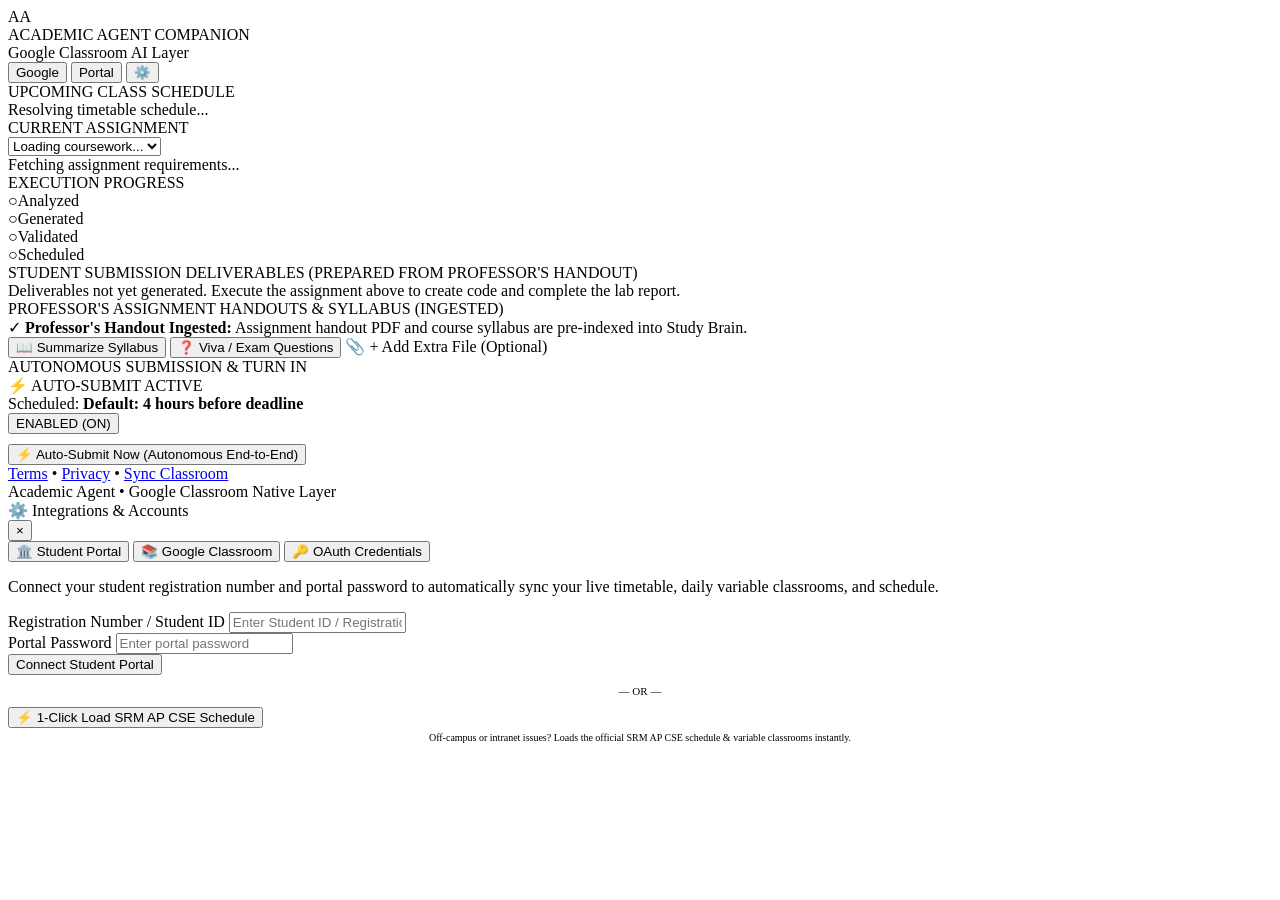
==== frontend/index.html @ ac638877 "feat: complete production remediation, auth hardening, fake token eradication, real validation oracl" ====
<!DOCTYPE html>
<html lang="en">

<head>
  <meta charset="UTF-8">
  <meta name="viewport" content="width=device-width, initial-scale=1.0, maximum-scale=1.0, user-scalable=no">
  <title>Academic Agent — Google Classroom Companion</title>
  <link rel="icon" type="image/svg+xml" href="/favicon.svg">
  <link rel="stylesheet" href="/css/styles.css">
</head>

<body>
  <div class="addon-container">

    <!-- ── Top Header & Connection Badges ───────────────────────────────────── -->
    <header class="addon-header">
      <div class="header-brand">
        <div class="brand-logo" aria-hidden="true">AA</div>
        <div class="brand-text">
          <div class="brand-title">
            <span>ACADEMIC AGENT</span>
            <span class="brand-badge">COMPANION</span>
          </div>
          <span class="brand-sub">Google Classroom AI Layer</span>
        </div>
      </div>

      <div class="header-status">
        <button class="status-chip disconnected" id="addon-google-chip" title="Google Classroom Connection Status"
          data-action="openSettingsTab" data-tab="google" onclick="AddonApp.openSettingsTab('google')">
          <span class="chip-dot"></span>
          <span class="chip-text">Google</span>
        </button>

        <button class="status-chip disconnected" id="addon-erp-chip" title="Student Portal / Timetable Status"
          data-action="openSettingsTab" data-tab="portal" onclick="AddonApp.openSettingsTab('portal')">
          <span class="chip-dot"></span>
          <span class="chip-text">Portal</span>
        </button>

        <button class="icon-btn" id="btn-settings" title="Settings & Integrations" data-action="openModal"
          data-modal="settings-modal" onclick="openModal('settings-modal')" aria-label="Settings">
          ⚙️
        </button>
      </div>
    </header>

    <!-- ── Connection Alerts & Quick Action Bar ──────────────────────────── -->
    <div id="connection-banner-container" style="display: none; margin: 8px 0; flex-direction: column; gap: 8px;">
      <div class="connection-alert-card" id="banner-google-needed" style="display: none;">
        <div class="cac-header">
          <span class="cac-icon">📚</span>
          <div class="cac-text">
            <span class="cac-title">Google Classroom Disconnected</span>
            <span class="cac-sub">Sign in with Google to sync assignments, or use 1-click quick connect.</span>
          </div>
        </div>
        <div class="cac-actions">
          <button class="btn btn-primary btn-sm" id="banner-btn-google-oauth" data-action="launchGoogleOAuth"
            onclick="AddonApp.launchGoogleOAuth()">🔗 Sign in with Google</button>
          <button class="btn btn-secondary btn-sm" id="banner-btn-google-quick" data-action="quickConnectGoogle"
            onclick="AddonApp.quickConnectGoogle()">⚡ Quick Connect</button>
          <button class="btn btn-secondary btn-sm" id="banner-btn-google-setup" data-action="openSettingsTab"
            data-tab="google" onclick="AddonApp.openSettingsTab('google')">Setup / Token</button>
        </div>
      </div>

      <div class="connection-alert-card" id="banner-portal-needed" style="display: none;">
        <div class="cac-header">
          <span class="cac-icon">🏛️</span>
          <div class="cac-text">
            <span class="cac-title">Student Portal Disconnected</span>
            <span class="cac-sub">Connect your registration number or load the SRM AP schedule.</span>
          </div>
        </div>
        <div class="cac-actions">
          <button class="btn btn-primary btn-sm" id="banner-btn-portal-setup" data-action="openSettingsTab"
            data-tab="portal" onclick="AddonApp.openSettingsTab('portal')">Connect Student ID</button>
          <button class="btn btn-secondary btn-sm" id="banner-btn-portal-quick" data-action="quickConnectERP"
            onclick="AddonApp.quickConnectERP()">⚡ 1-Click Schedule</button>
        </div>
      </div>
    </div>


    <!-- ── Section 1: Next Class Widget (Real Timetable & Room) ───────────── -->
    <section class="addon-section" id="section-next-class">
      <div class="section-label">UPCOMING CLASS SCHEDULE</div>
      <div id="next-class-content">
        <div class="loading-compact">
          <span class="spinner-dot"></span>
          <span>Resolving timetable schedule...</span>
        </div>
      </div>
    </section>

    <!-- ── Section 2: Current Assignment Context ──────────────────────────── -->
    <section class="addon-section" id="section-current-assignment">
      <div class="section-header-row">
        <div class="section-label">CURRENT ASSIGNMENT</div>
        <select class="form-select-compact" id="coursework-select" aria-label="Select Assignment">
          <option value="">Loading coursework...</option>
        </select>
      </div>

      <div id="assignment-details-box">
        <div class="loading-compact">
          <span class="spinner-dot"></span>
          <span>Fetching assignment requirements...</span>
        </div>
      </div>
    </section>

    <!-- ── Section 3: Progress State Machine Stepper ──────────────────────── -->
    <section class="addon-section" id="section-progress">
      <div class="section-label">EXECUTION PROGRESS</div>
      <div id="progress-tracker-box">
        <div class="progress-stepper">
          <div class="step-item"><span class="step-icon">○</span><span class="step-label">Analyzed</span></div>
          <div class="step-item"><span class="step-icon">○</span><span class="step-label">Generated</span></div>
          <div class="step-item"><span class="step-icon">○</span><span class="step-label">Validated</span></div>
          <div class="step-item"><span class="step-icon">○</span><span class="step-label">Scheduled</span></div>
        </div>
      </div>
    </section>

    <!-- ── Section 4: Student Deliverables & Real Compiler Validation ──── -->
    <section class="addon-section" id="section-deliverables">
      <div class="section-label">STUDENT SUBMISSION DELIVERABLES (PREPARED FROM PROFESSOR'S HANDOUT)</div>
      <div id="deliverables-box">
        <div class="empty-compact">
          <span>Deliverables not yet generated. Execute the assignment above to create code and complete the lab
            report.</span>
        </div>
      </div>
    </section>

    <!-- ── Section 5: Professor's Course Material & Handouts ──────────────── -->
    <section class="addon-section" id="section-material">
      <div class="section-label">PROFESSOR'S ASSIGNMENT HANDOUTS &amp; SYLLABUS (INGESTED)</div>

      <div id="course-ingested-materials" class="course-ingested-materials">
        <div class="ingested-notice-card">
          <span>✓ <b>Professor's Handout Ingested:</b> Assignment handout PDF and course syllabus are pre-indexed into
            Study Brain.</span>
        </div>
      </div>

      <div class="material-actions-bar">
        <button class="btn btn-secondary btn-sm" id="btn-summarize-material"
          onclick="AddonApp.queryMaterial('summary')">
          📖 Summarize Syllabus
        </button>
        <button class="btn btn-secondary btn-sm" id="btn-questions-material"
          onclick="AddonApp.queryMaterial('questions')">
          ❓ Viva / Exam Questions
        </button>
        <label class="btn btn-secondary btn-sm btn-upload-label"
          title="Classroom PDFs are automatically pre-ingested. Use this only to add supplementary documents.">
          <span>📎 + Add Extra File (Optional)</span>
          <input type="file" id="material-file-upload" accept=".pdf,.docx,.txt,.md" style="display: none;"
            onchange="AddonApp.handleMaterialUpload(this)">
        </label>
      </div>

      <div id="material-output-box" class="material-output-box" style="display: none;"></div>
    </section>

    <!-- ── Section 6: Automation & Auto-Submit ────────────────────────────── -->
    <section class="addon-section" id="section-automation">
      <div class="section-label">AUTONOMOUS SUBMISSION &amp; TURN IN</div>
      <div id="automation-details-box">
        <div class="auto-box">
          <div class="auto-row">
            <div>
              <div class="auto-title">⚡ AUTO-SUBMIT ACTIVE</div>
              <div class="auto-sub">Scheduled: <b>Default: 4 hours before deadline</b></div>
            </div>
            <button class="btn btn-sm btn-success" id="btn-toggle-auto" data-action="toggleAutoSubmit"
              onclick="AddonApp.toggleAutoSubmit()">
              ENABLED (ON)
            </button>
          </div>
          <div style="display: flex; gap: 8px; margin-top: 10px;">
            <button class="btn btn-primary btn-sm btn-block" id="btn-submit-now" data-action="submitNow"
              onclick="AddonApp.submitNow()">
              ⚡ Auto-Submit Now (Autonomous End-to-End)
            </button>
          </div>
        </div>
      </div>
    </section>

    <!-- ── Footer ────────────────────────────────────────────────────────── -->
    <footer class="addon-footer">
      <div class="footer-links">
        <a href="/terms" target="_blank">Terms</a>
        <span>•</span>
        <a href="/privacy" target="_blank">Privacy</a>
        <span>•</span>
        <a href="javascript:void(0)" id="link-sync-classroom" data-action="syncClassroom"
          onclick="AddonApp.syncClassroom()">Sync Classroom</a>
      </div>
      <div class="footer-copy">Academic Agent • Google Classroom Native Layer</div>
    </footer>

  </div>

  <!-- ── Settings & Account Integrations Modal ────────────────────────────── -->
  <div class="modal-overlay" id="settings-modal" role="dialog" aria-modal="true">
    <div class="modal-card">
      <div class="modal-header">
        <div class="modal-title">
          <span>⚙️ Integrations &amp; Accounts</span>
        </div>
        <button class="modal-close" id="btn-close-settings-modal" data-action="closeModal" data-modal="settings-modal"
          onclick="closeModal('settings-modal')" aria-label="Close modal">&times;</button>
      </div>

      <!-- Modal Tabs -->
      <div class="modal-tabs">
        <button class="modal-tab active" id="tab-btn-portal" data-action="switchModalTab" data-tab="portal"
          onclick="AddonApp.switchModalTab('portal')">
          🏛️ Student Portal
        </button>
        <button class="modal-tab" id="tab-btn-google" data-action="switchModalTab" data-tab="google"
          onclick="AddonApp.switchModalTab('google')">
          📚 Google Classroom
        </button>
        <button class="modal-tab" id="tab-btn-config" data-action="switchModalTab" data-tab="config"
          onclick="AddonApp.switchModalTab('config')">
          🔑 OAuth Credentials
        </button>
      </div>

      <div class="modal-body">

        <!-- Tab 1: Student Portal / ERP -->
        <div class="tab-pane active" id="tab-pane-portal">
          <div id="portal-connected-view" style="display: none;">
            <div class="integration-status-card is-connected">
              <div class="isc-header">
                <span class="chip-dot"></span>
                <b>Connected to Student Portal</b>
              </div>
              <div class="isc-meta">
                <div class="isc-row">
                  <span class="isc-label">Student ID:</span>
                  <span class="isc-val" id="portal-info-id">—</span>
                </div>
                <div class="isc-row">
                  <span class="isc-label">Student Name:</span>
                  <span class="isc-val" id="portal-info-name">—</span>
                </div>
                <div class="isc-row">
                  <span class="isc-label">Last Synced:</span>
                  <span class="isc-val" id="portal-info-synced">—</span>
                </div>
              </div>
              <div class="isc-actions">
                <button class="btn btn-secondary btn-sm" id="btn-erp-refresh" data-action="refreshERP"
                  onclick="AddonApp.refreshERP()">↻ Refresh Timetable</button>
                <button class="btn btn-danger btn-sm" id="btn-erp-disconnect" data-action="disconnectERP"
                  onclick="AddonApp.disconnectERP()">Disconnect Portal</button>
              </div>
            </div>
          </div>

          <div id="portal-login-view">
            <p class="modal-intro">
              Connect your student registration number and portal password to automatically sync your live timetable,
              daily variable classrooms, and schedule.
            </p>

            <div class="form-group">
              <label class="form-label" for="erp-id-input">Registration Number / Student ID</label>
              <input type="text" class="form-input" id="erp-id-input" placeholder="Enter Student ID / Registration No."
                autocomplete="username">
            </div>

            <div class="form-group">
              <label class="form-label" for="erp-password-input">Portal Password</label>
              <input type="password" class="form-input" id="erp-password-input" placeholder="Enter portal password"
                autocomplete="current-password">
            </div>

            <button class="btn btn-primary btn-block" id="btn-erp-submit">
              Connect Student Portal
            </button>

            <div style="text-align: center; margin: 10px 0; font-size: 11px; color: var(--text-muted);">— OR —</div>

            <button class="btn btn-secondary btn-block" id="btn-erp-quick" data-action="quickConnectERP"
              onclick="AddonApp.quickConnectERP()">
              ⚡ 1-Click Load SRM AP CSE Schedule
            </button>
            <span
              style="font-size: 10px; color: var(--text-muted); display: block; margin-top: 4px; text-align: center;">
              Off-campus or intranet issues? Loads the official SRM AP CSE schedule & variable classrooms instantly.
            </span>
          </div>
        </div>

        <!-- Tab 2: Google Classroom -->
        <div class="tab-pane" id="tab-pane-google" style="display: none;">
          <div id="google-connected-view" style="display: none;">
            <div class="integration-status-card is-connected">
              <div class="isc-header">
                <span class="chip-dot"></span>
                <b>Connected to Google Classroom</b>
              </div>
              <div class="isc-meta">
                <div class="isc-row">
                  <span class="isc-label">Google Account:</span>
                  <span class="isc-val" id="google-info-email">—</span>
                </div>
              </div>
              <div class="isc-actions">
                <button class="btn btn-secondary btn-sm" id="btn-google-sync" data-action="syncClassroom"
                  onclick="AddonApp.syncClassroom()">↻ Sync Coursework</button>
                <button class="btn btn-danger btn-sm" id="btn-google-disconnect" data-action="disconnectGoogle"
                  onclick="AddonApp.disconnectGoogle()">Disconnect Google</button>
              </div>
            </div>
          </div>

          <div id="google-login-view">
            <p class="modal-intro">
              Connect your institutional Google account to automatically import enrolled courses, assignment
              instructions, deadlines, and enable direct Google Drive deliverable turn-in.
            </p>

            <button class="btn btn-primary btn-block" id="btn-google-oauth-login" data-action="launchGoogleOAuth"
              onclick="AddonApp.launchGoogleOAuth()">
              <span>🔗 Sign In with Google (OAuth)</span>
            </button>


            <!-- Direct Token Section -->
            <div style="margin-top: 14px; padding-top: 10px; border-top: 1px solid var(--border-subtle);">
              <label class="form-label" style="font-size: 11px;" for="direct-token-input">Paste Google Bearer Access
                Token (Optional)</label>
              <div style="display: flex; gap: 6px;">
                <input type="password" class="form-input" id="direct-token-input" placeholder="ya29.a0A..."
                  style="font-size: 11px;">
                <button class="btn btn-secondary btn-sm" id="btn-google-direct-token" data-action="connectDirectToken"
                  onclick="AddonApp.connectDirectToken()" style="white-space: nowrap;">Connect</button>
              </div>
            </div>

            <!-- Setup & Troubleshooting Guide -->
            <div class="setup-guide-box">
              <b style="color: var(--text-primary); display: block; margin-bottom: 4px;">🛠️ Google Cloud OAuth Setup
                Guide</b>
              If you see <code>redirect_uri_mismatch</code> or <code>access_denied</code> when signing in:
              <ol>
                <li>Open <b>Google Cloud Console</b> &rarr; <b>APIs &amp; Services</b> &rarr; <b>Credentials</b>.</li>
                <li>Edit your <b>Web Client ID</b> and add these to <b>Authorized redirect URIs</b>:
                  <div class="code-copy-row">
                    <span>http://localhost:8000/api/auth/google/callback</span>
                  </div>
                  <div class="code-copy-row">
                    <span>http://127.0.0.1:8000/api/auth/google/callback</span>
                  </div>
                </li>
                <li>Under <b>OAuth consent screen</b> &rarr; <b>Test users</b>, ensure your Gmail is added.</li>
              </ol>
            </div>
          </div>
        </div>

        <!-- Tab 3: OAuth & AI Credentials Config -->
        <div class="tab-pane" id="tab-pane-config" style="display: none;">
          <p class="modal-intro">
            Configure your institutional Google Cloud OAuth credentials and OpenAI / ChatGPT API Key.
          </p>

          <div class="form-group">
            <label class="form-label" for="config-openai-key">OpenAI / ChatGPT API Key</label>
            <input type="password" class="form-input" id="config-openai-key" placeholder="sk-proj-...">
            <span style="font-size: 11px; color: var(--text-muted); display: block; margin-top: 4px;">Used for
              intelligent deliverable synthesis and Study Brain course-material RAG.</span>
          </div>

          <div class="form-group" style="margin-top: 14px; padding-top: 14px; border-top: 1px solid var(--border);">
            <label class="form-label" for="config-client-id">Google Client ID</label>
            <input type="text" class="form-input" id="config-client-id"
              placeholder="e.g. 123456789.apps.googleusercontent.com">
          </div>

          <div class="form-group">
            <label class="form-label" for="config-client-secret">Google Client Secret</label>
            <input type="password" class="form-input" id="config-client-secret" placeholder="Enter Client Secret">
          </div>

          <button class="btn btn-primary btn-block" id="btn-save-credentials" data-action="saveGoogleCredentials"
            onclick="AddonApp.saveGoogleCredentials()">
            Save Credentials
          </button>
        </div>

      </div>
    </div>
  </div>

  <!-- Scripts -->
  <script src="/js/addon.js"></script>
</body>

</html>
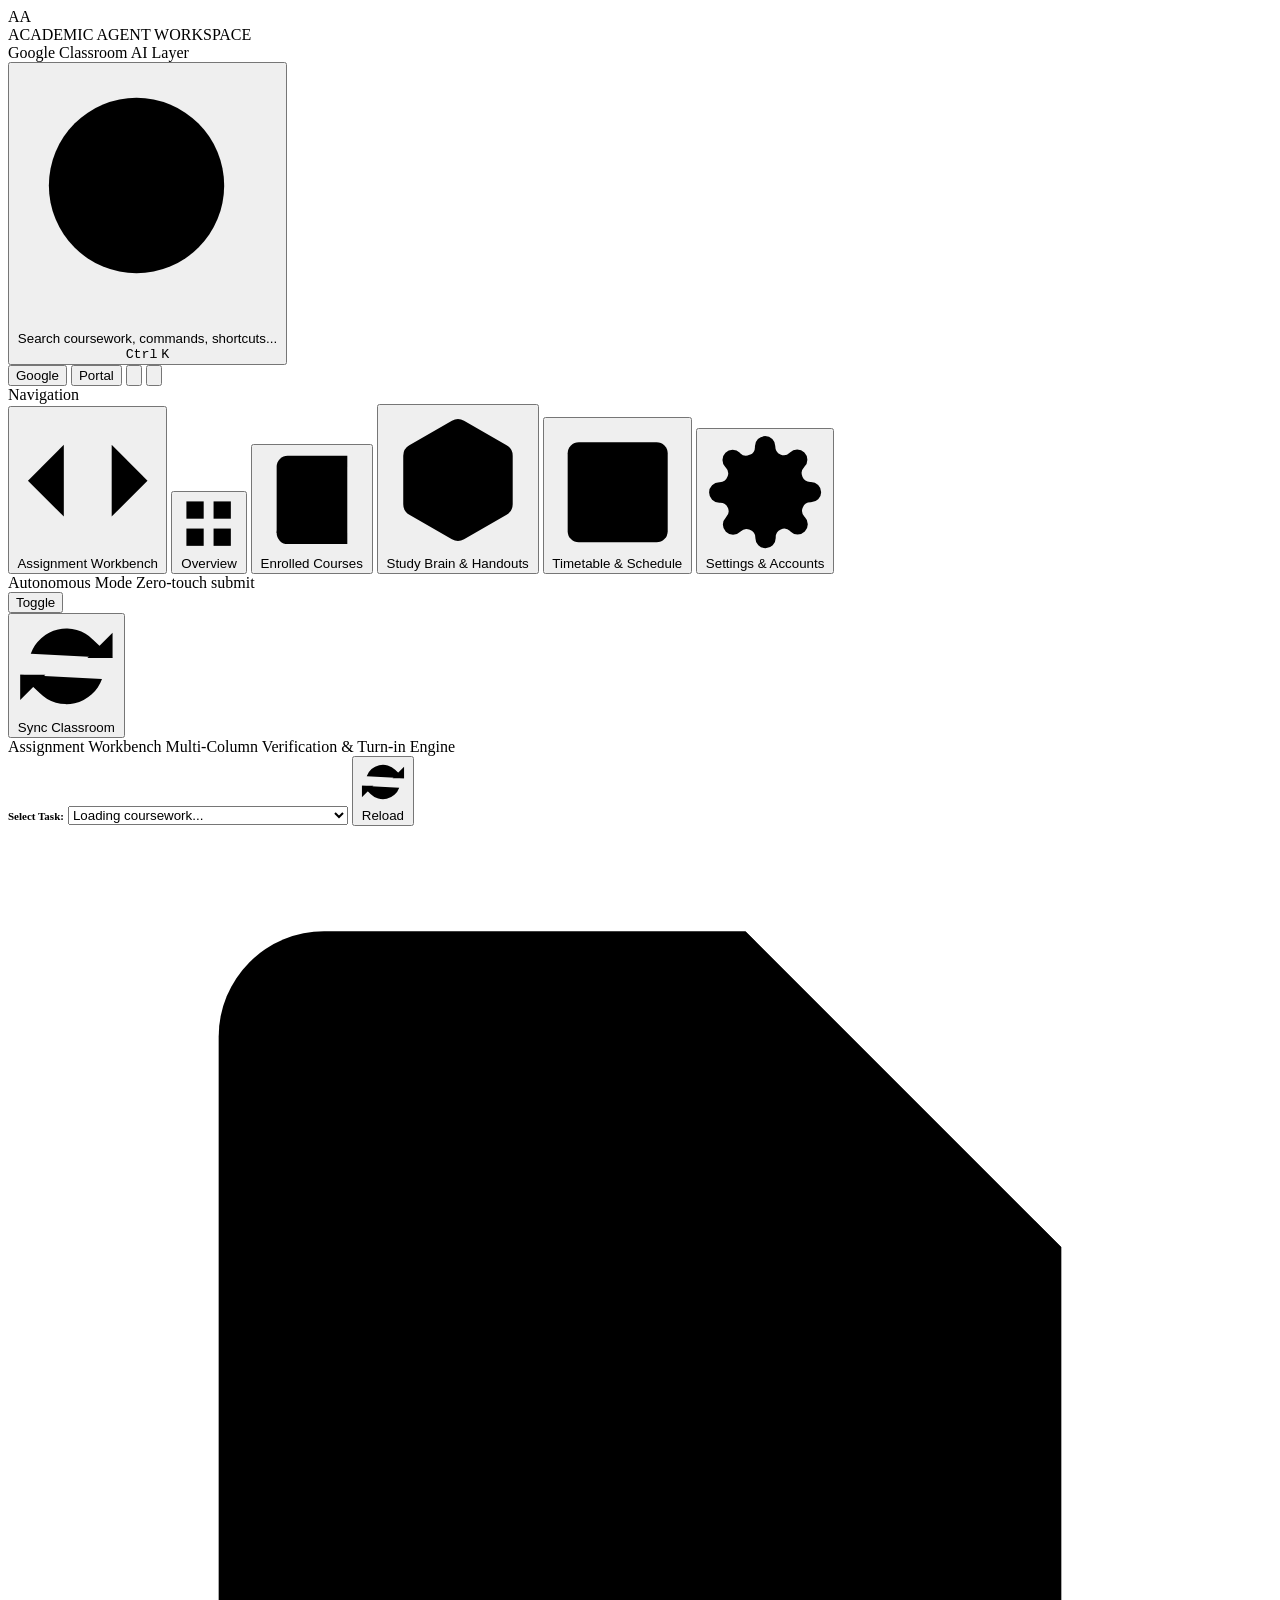
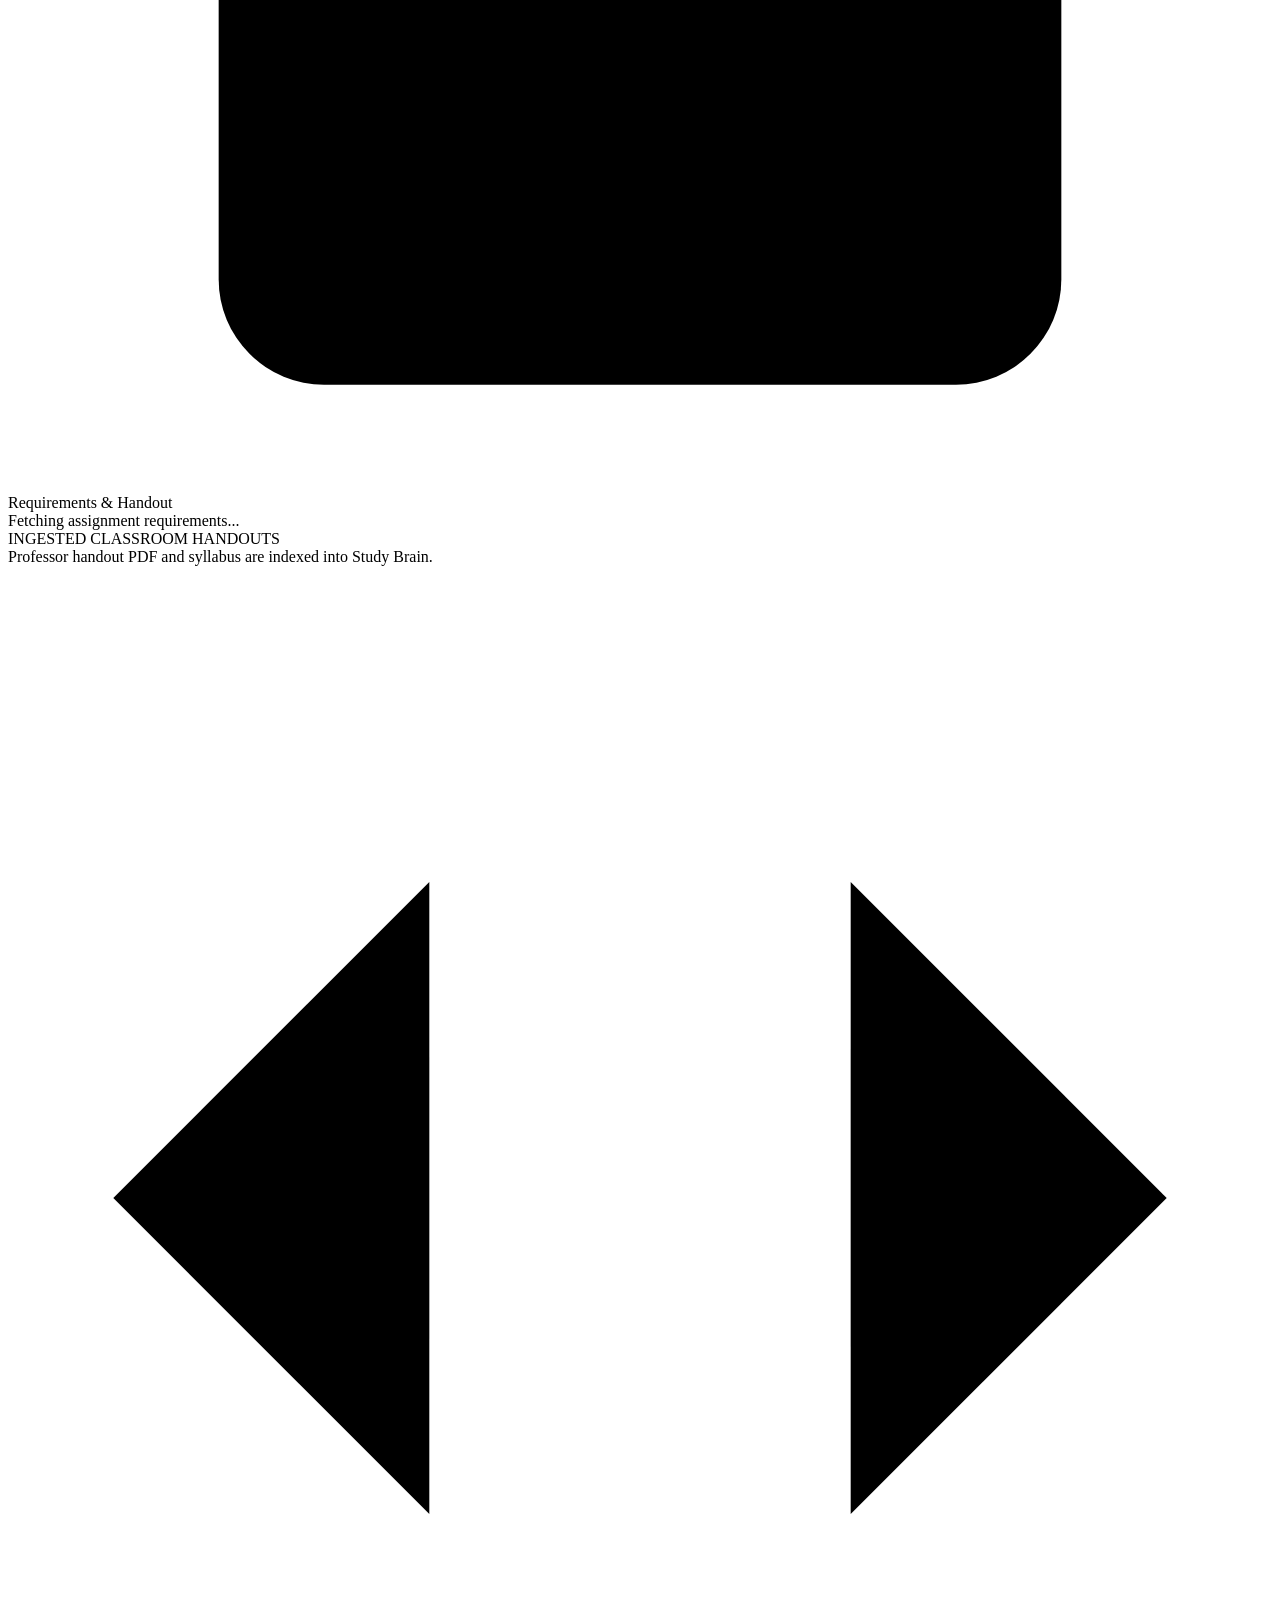
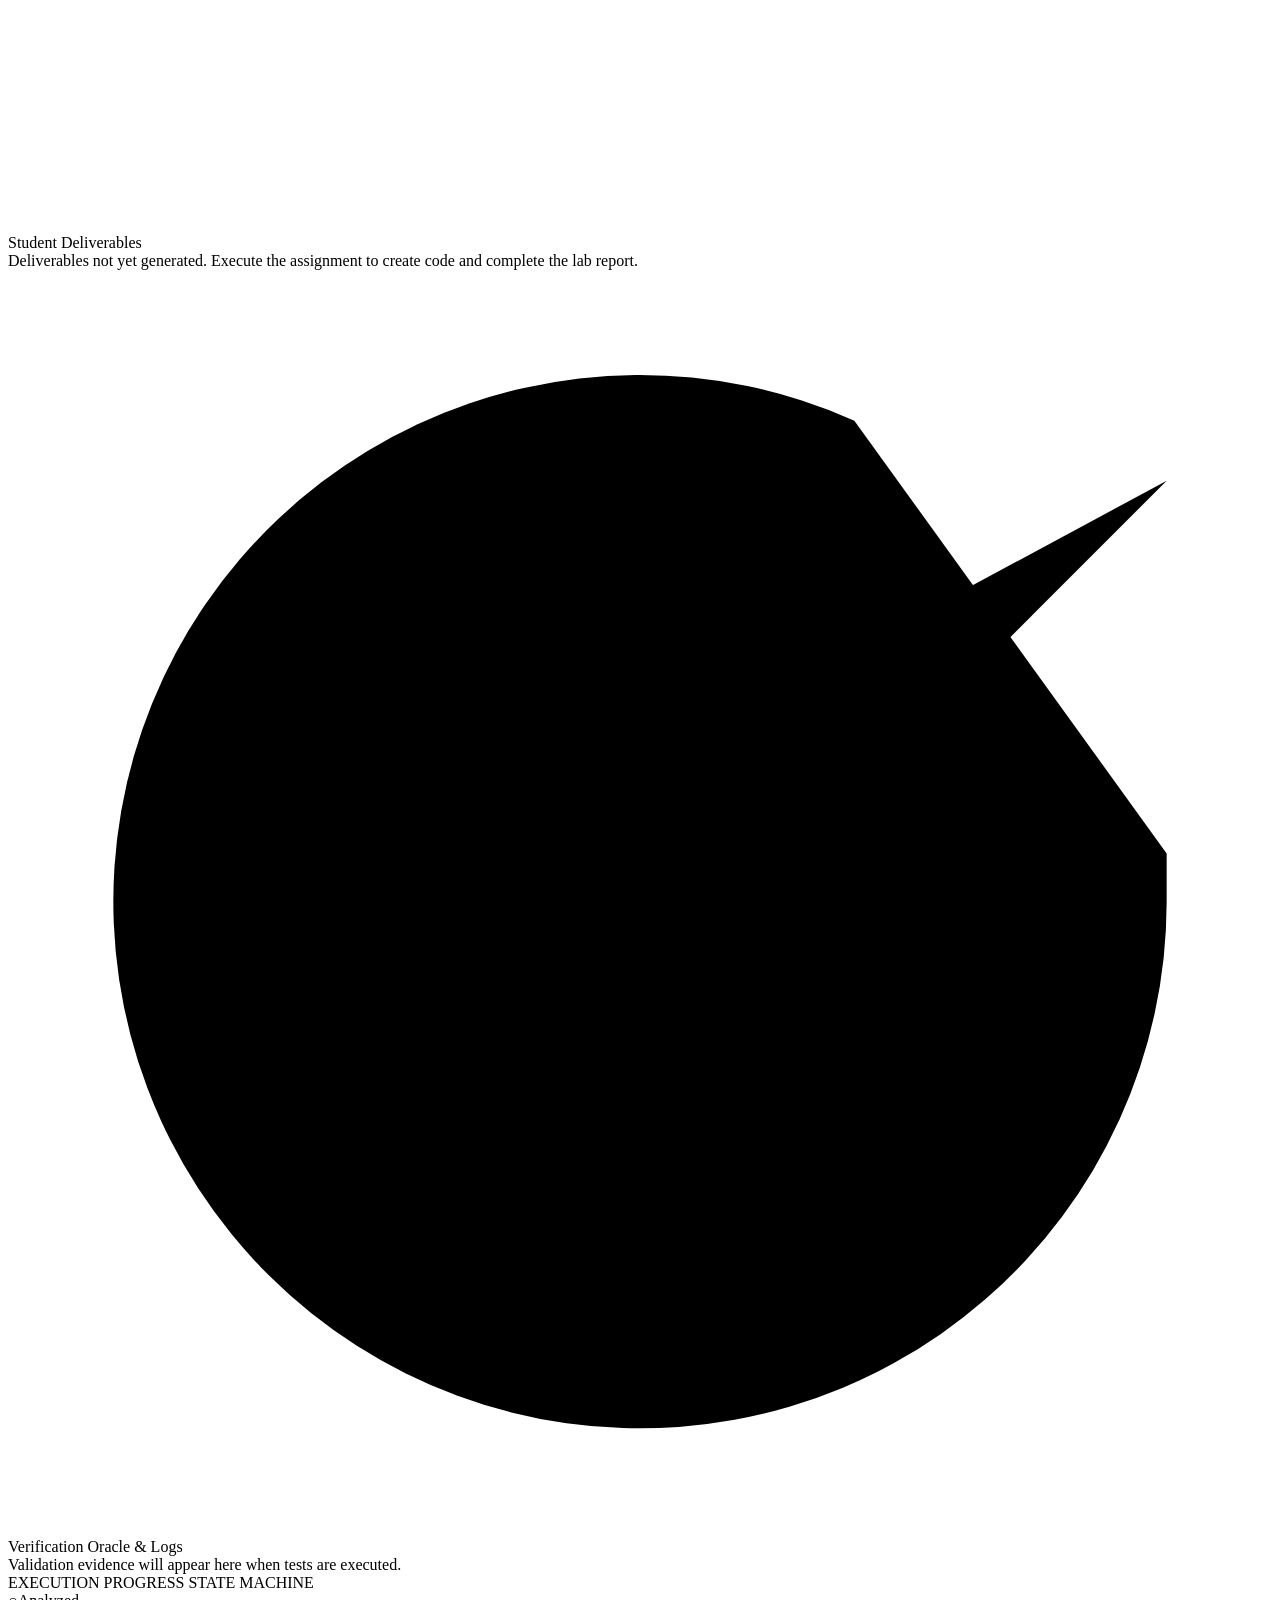
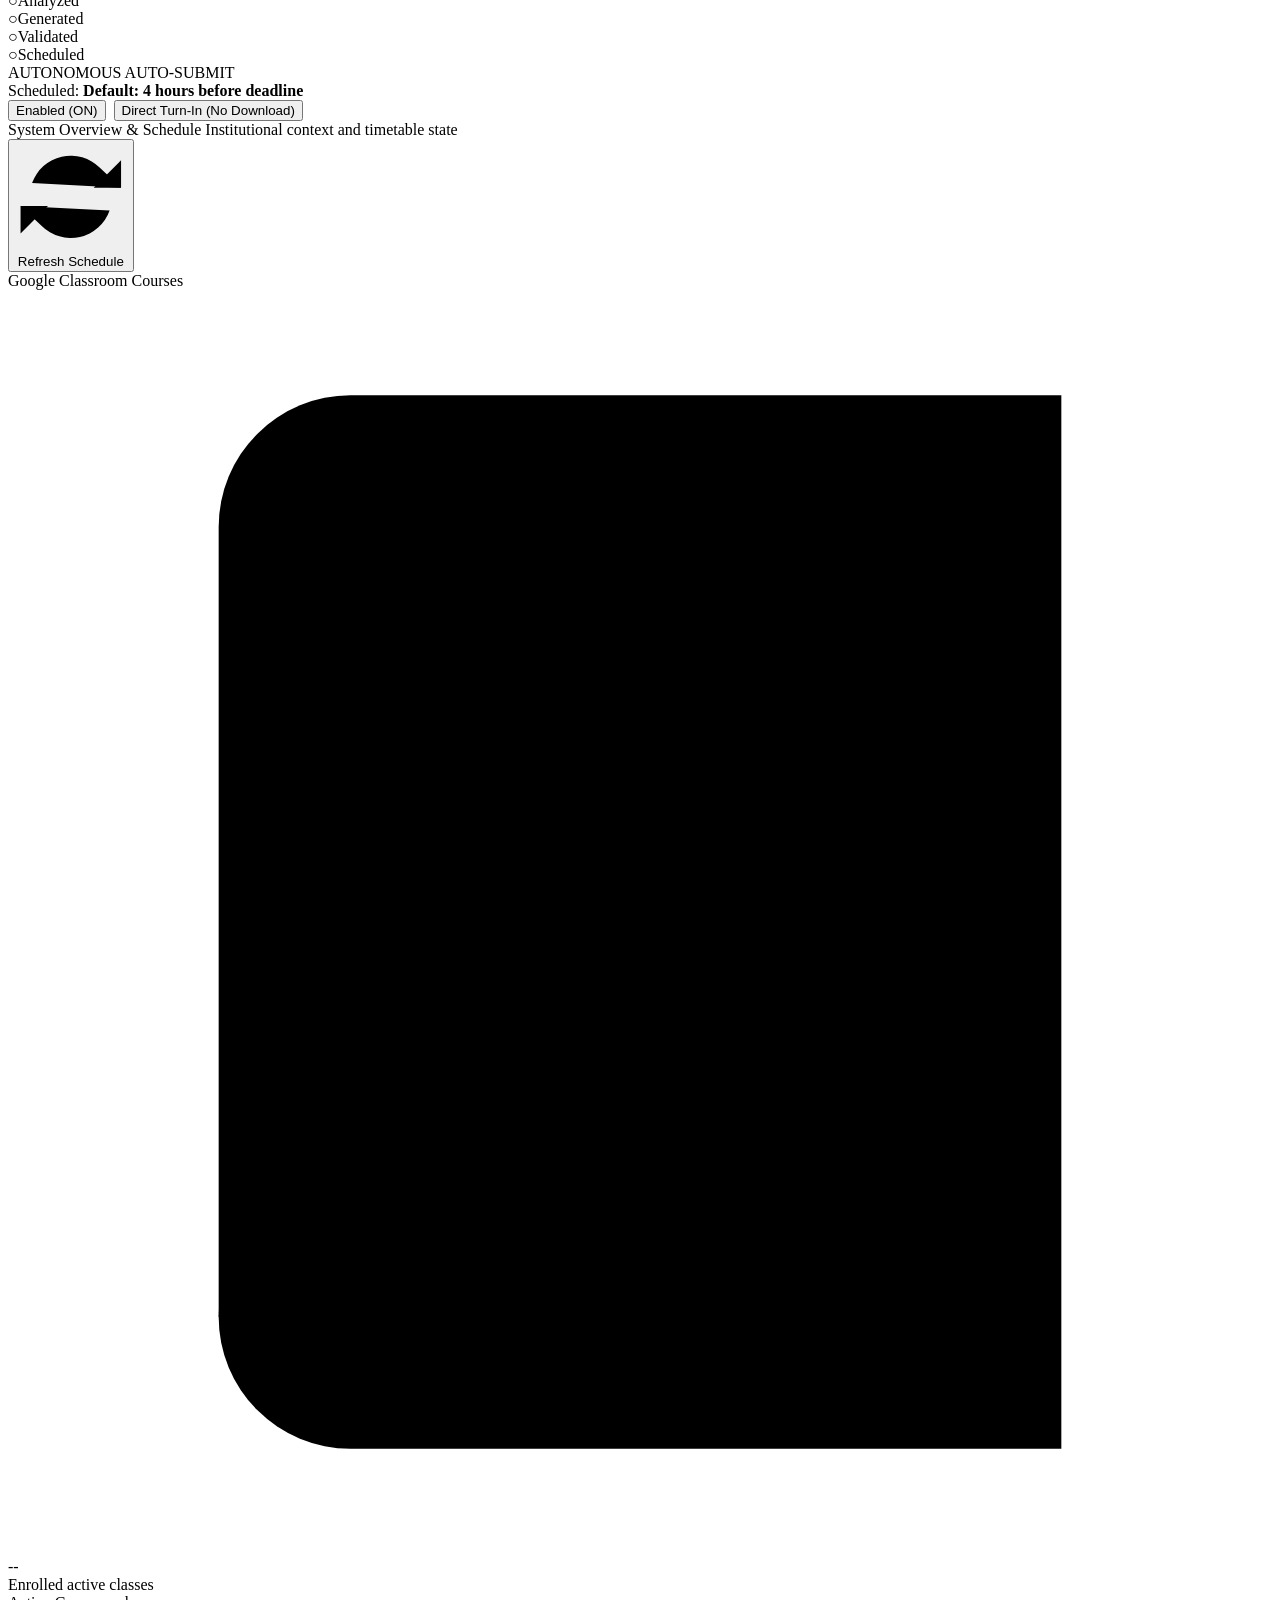
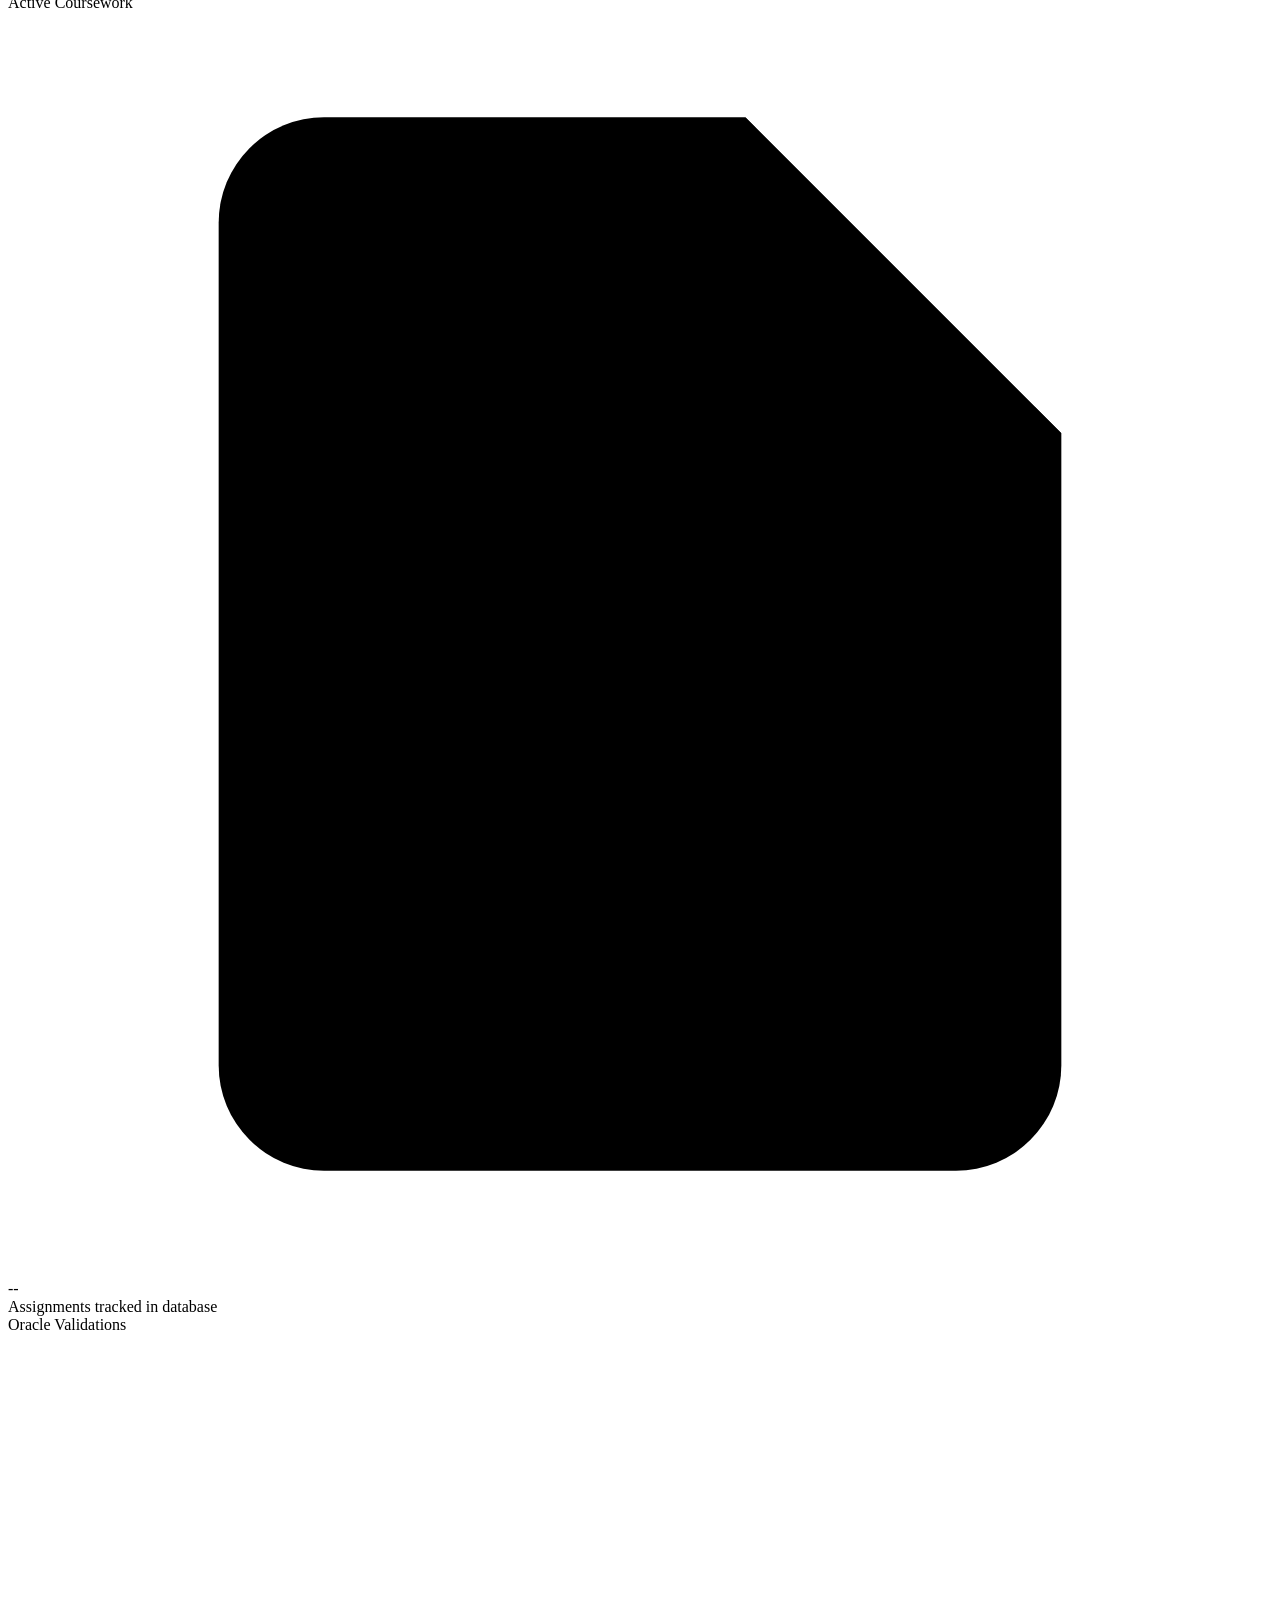
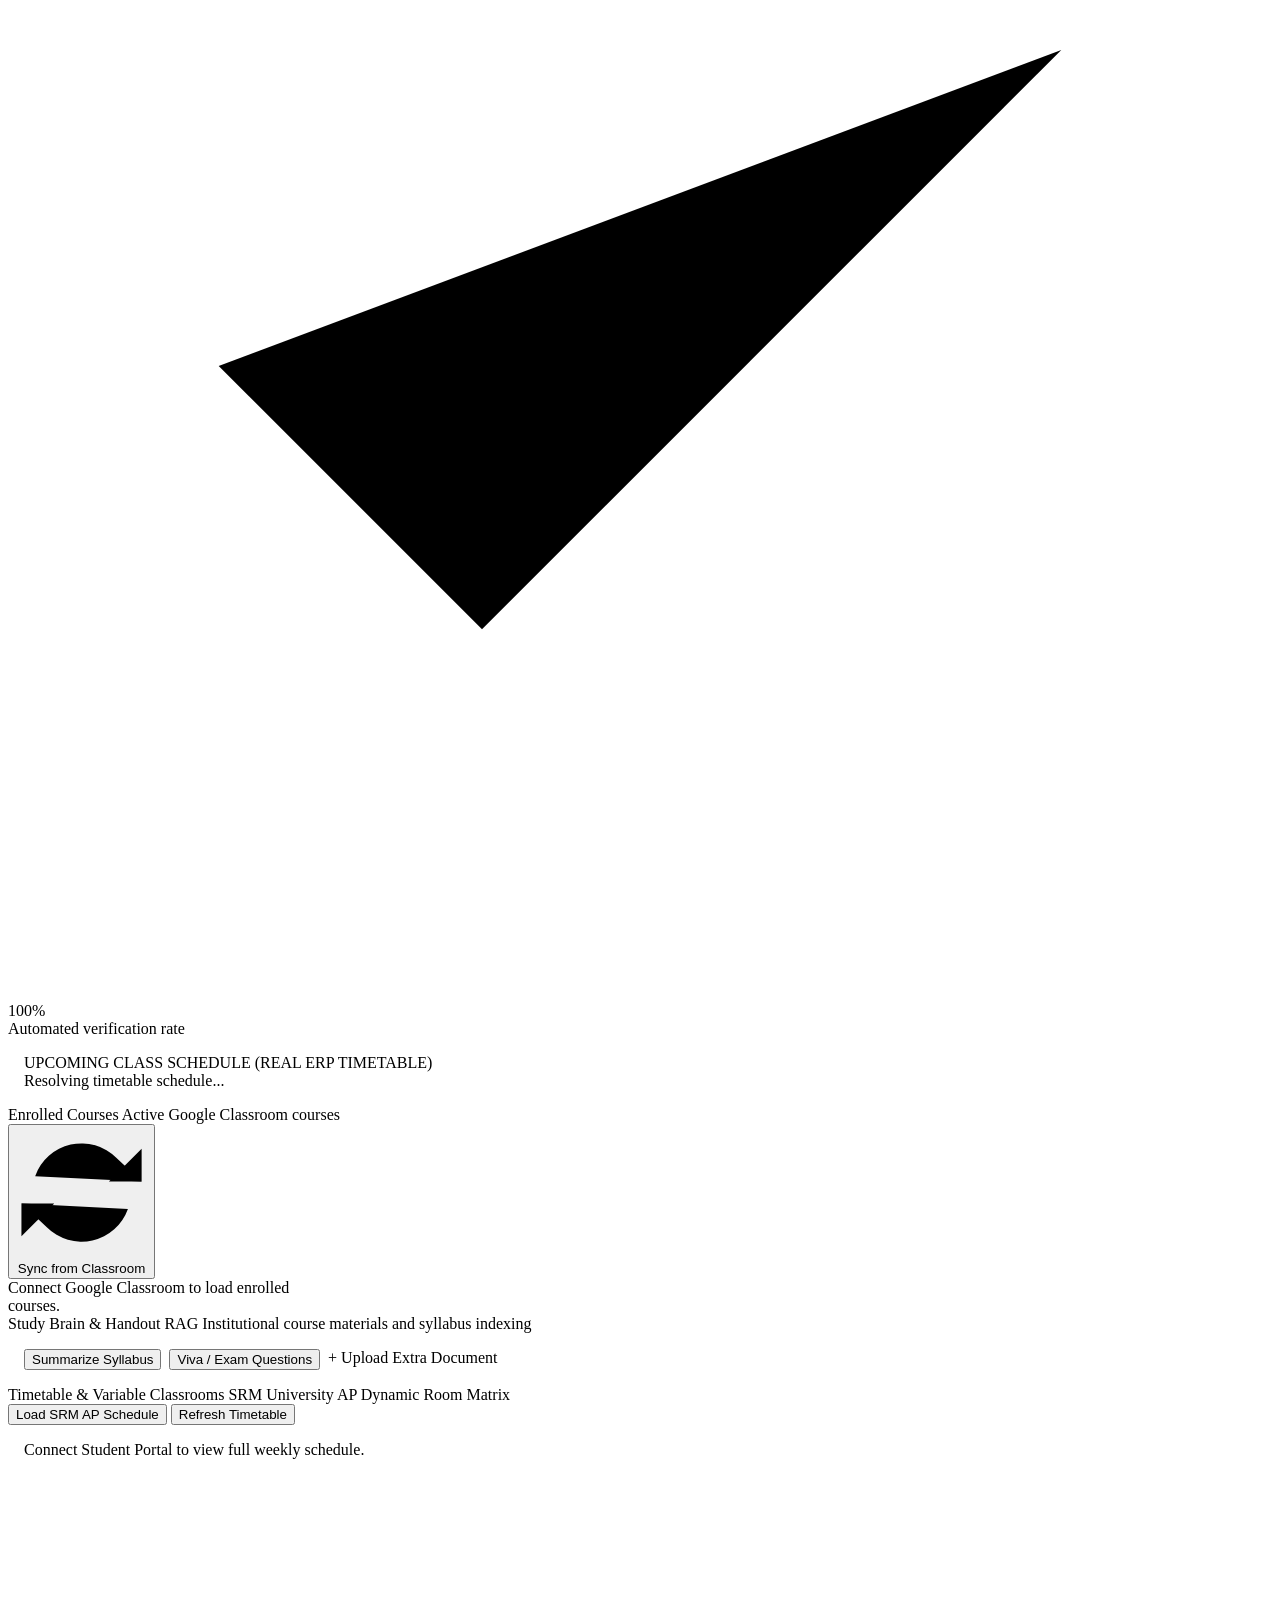
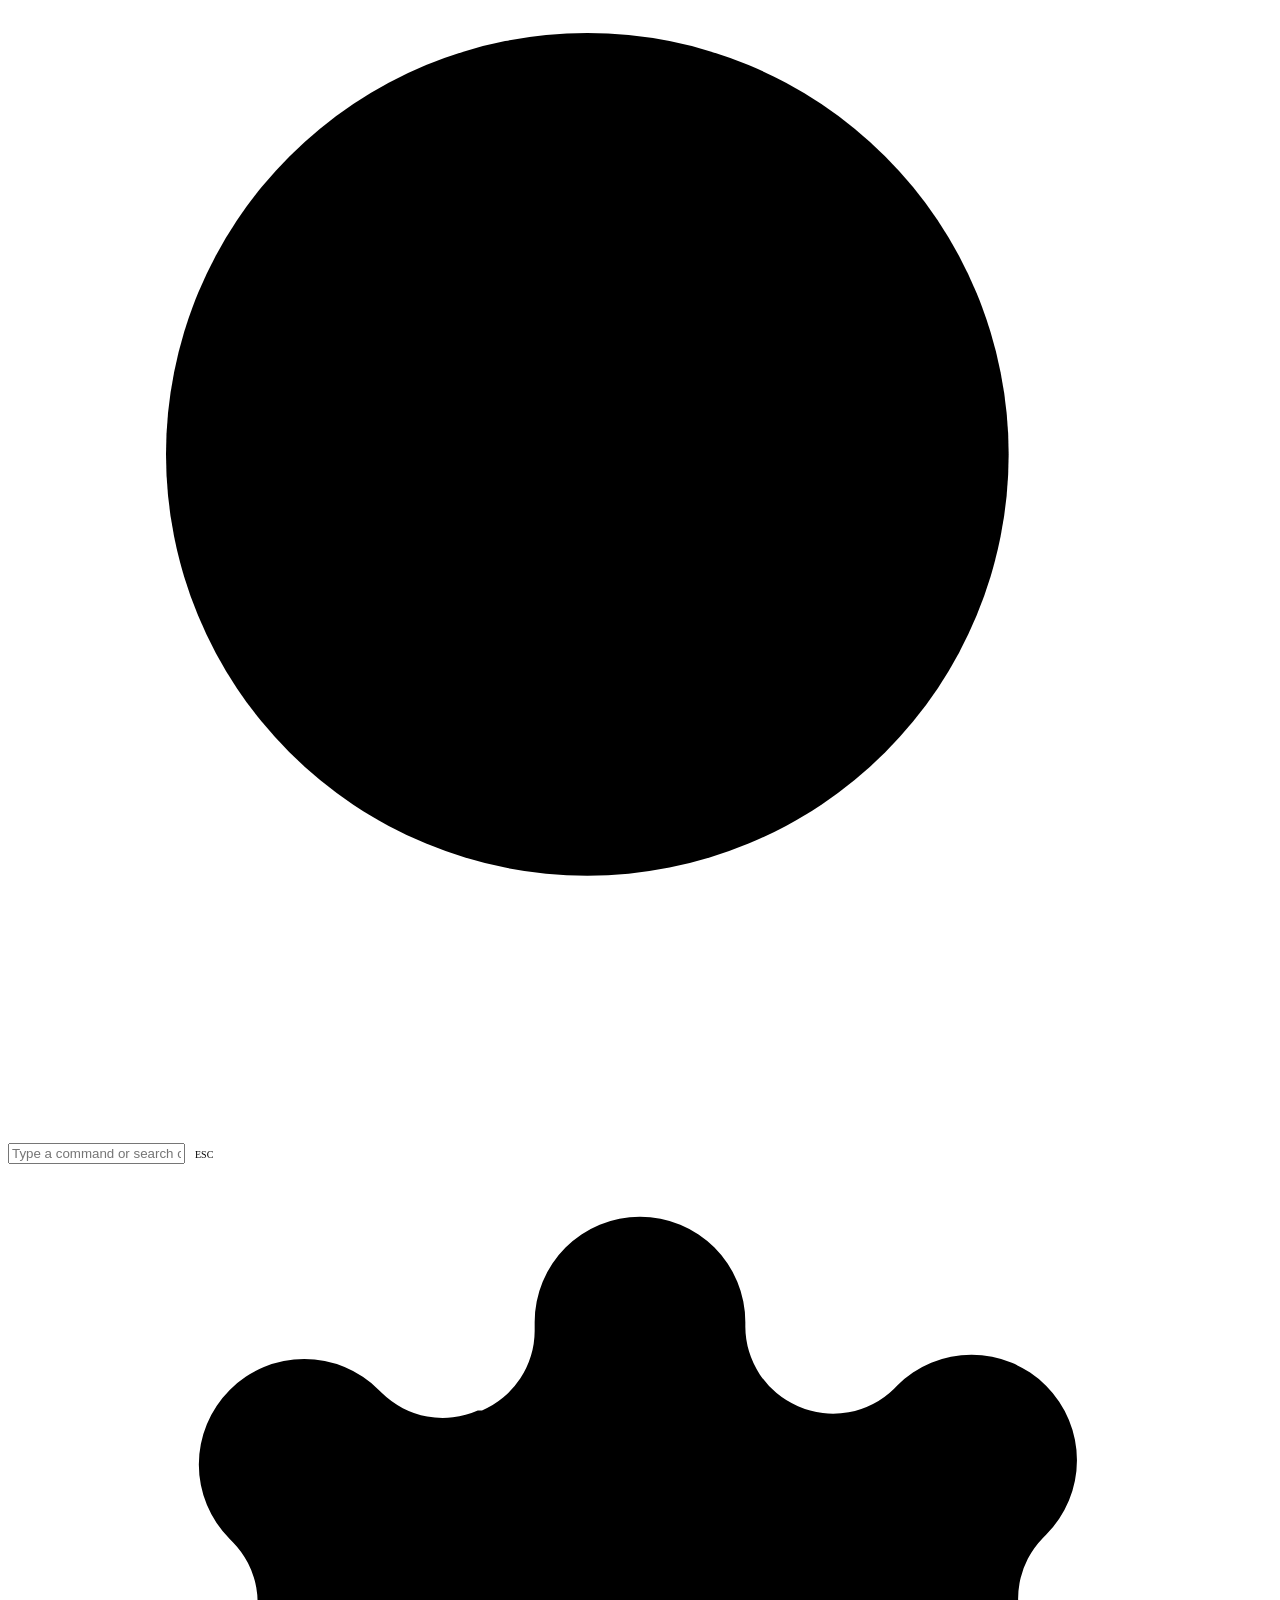
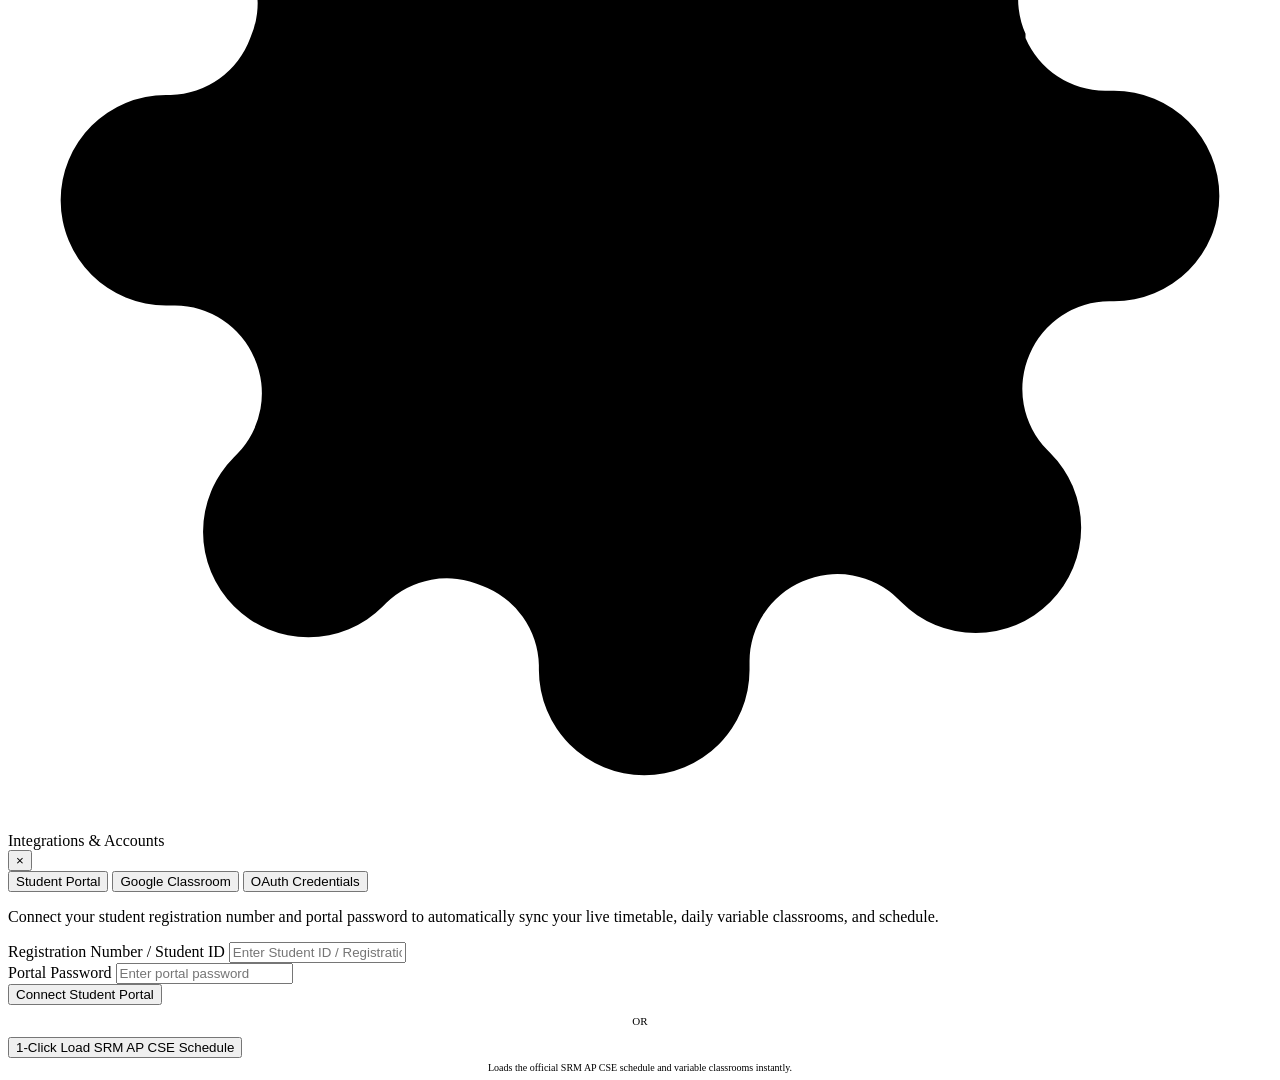
==== commit 0a892046: "feat(ui): complete Skiper UI desktop workspace overhaul and eliminate em-dashes - Overhaul frontend " ====
--- a/frontend/index.html
+++ b/frontend/index.html
@@ -3,29 +3,47 @@
 
 <head>
   <meta charset="UTF-8">
-  <meta name="viewport" content="width=device-width, initial-scale=1.0, maximum-scale=1.0, user-scalable=no">
-  <title>Academic Agent — Google Classroom Companion</title>
+  <meta name="viewport" content="width=device-width, initial-scale=1.0">
+  <title>Academic Agent - Google Classroom Companion &amp; Desktop Workspace</title>
   <link rel="icon" type="image/svg+xml" href="/favicon.svg">
   <link rel="stylesheet" href="/css/styles.css">
 </head>
 
 <body>
-  <div class="addon-container">
-
-    <!-- ── Top Header & Connection Badges ───────────────────────────────────── -->
-    <header class="addon-header">
-      <div class="header-brand">
-        <div class="brand-logo" aria-hidden="true">AA</div>
-        <div class="brand-text">
-          <div class="brand-title">
+  <div class="app-shell" id="app-shell">
+
+    <!-- ── Desktop Top Header Bar ─────────────────────────────────────────── -->
+    <header class="app-header">
+      <div class="header-left">
+        <div class="brand-monogram" aria-hidden="true">AA</div>
+        <div class="brand-meta">
+          <div class="brand-heading">
             <span>ACADEMIC AGENT</span>
-            <span class="brand-badge">COMPANION</span>
-          </div>
-          <span class="brand-sub">Google Classroom AI Layer</span>
+            <span class="brand-pill">WORKSPACE</span>
+          </div>
+          <span class="brand-caption">Google Classroom AI Layer</span>
         </div>
       </div>
 
-      <div class="header-status">
+      <!-- Command Palette Trigger -->
+      <div class="header-center">
+        <button class="command-trigger-btn" id="btn-open-command-palette" onclick="AddonApp.openCommandPalette()" aria-label="Open Command Palette">
+          <div class="command-trigger-left">
+            <svg class="svg-icon svg-icon-sm" viewBox="0 0 24 24">
+              <circle cx="11" cy="11" r="8"></circle>
+              <line x1="21" y1="21" x2="16.65" y2="16.65"></line>
+            </svg>
+            <span>Search coursework, commands, shortcuts...</span>
+          </div>
+          <div class="command-shortcut-kbd">
+            <kbd>Ctrl</kbd>
+            <kbd>K</kbd>
+          </div>
+        </button>
+      </div>
+
+      <div class="header-right">
+        <!-- Live Status Chips -->
         <button class="status-chip disconnected" id="addon-google-chip" title="Google Classroom Connection Status"
           data-action="openSettingsTab" data-tab="google" onclick="AddonApp.openSettingsTab('google')">
           <span class="chip-dot"></span>
@@ -38,180 +56,496 @@
           <span class="chip-text">Portal</span>
         </button>
 
-        <button class="icon-btn" id="btn-settings" title="Settings & Integrations" data-action="openModal"
+        <!-- Theme Toggle -->
+        <button class="icon-action-btn" id="btn-theme-toggle" onclick="AddonApp.toggleTheme()" title="Toggle Light / Dark Mode" aria-label="Toggle Theme">
+          <svg class="svg-icon" id="theme-icon" viewBox="0 0 24 24">
+            <circle cx="12" cy="12" r="5"></circle>
+            <line x1="12" y1="1" x2="12" y2="3"></line>
+            <line x1="12" y1="21" x2="12" y2="23"></line>
+            <line x1="4.22" y1="4.22" x2="5.64" y2="5.64"></line>
+            <line x1="18.36" y1="18.36" x2="19.78" y2="19.78"></line>
+            <line x1="1" y1="12" x2="3" y2="12"></line>
+            <line x1="21" y1="12" x2="23" y2="12"></line>
+            <line x1="4.22" y1="19.78" x2="5.64" y2="18.36"></line>
+            <line x1="18.36" y1="5.64" x2="19.78" y2="4.22"></line>
+          </svg>
+        </button>
+
+        <!-- Settings Modal Trigger -->
+        <button class="icon-action-btn" id="btn-settings" title="Settings &amp; Integrations" data-action="openModal"
           data-modal="settings-modal" onclick="openModal('settings-modal')" aria-label="Settings">
-          ⚙️
+          <svg class="svg-icon" viewBox="0 0 24 24">
+            <circle cx="12" cy="12" r="3"></circle>
+            <path d="M19.4 15a1.65 1.65 0 0 0 .33 1.82l.06.06a2 2 0 0 1 0 2.83 2 2 0 0 1-2.83 0l-.06-.06a1.65 1.65 0 0 0-1.82-.33 1.65 1.65 0 0 0-1 1.51V21a2 2 0 0 1-2 2 2 2 0 0 1-2-2v-.09A1.65 1.65 0 0 0 9 19.4a1.65 1.65 0 0 0-1.82.33l-.06.06a2 2 0 0 1-2.83 0 2 2 0 0 1 0-2.83l.06-.06a1.65 1.65 0 0 0 .33-1.82 1.65 1.65 0 0 0-1.51-1H3a2 2 0 0 1-2-2 2 2 0 0 1 2-2h.09A1.65 1.65 0 0 0 4.6 9a1.65 1.65 0 0 0-.33-1.82l-.06-.06a2 2 0 0 1 0-2.83 2 2 0 0 1 2.83 0l.06.06a1.65 1.65 0 0 0 1.82.33H9a1.65 1.65 0 0 0 1-1.51V3a2 2 0 0 1 2-2 2 2 0 0 1 2 2v.09a1.65 1.65 0 0 0 1 1.51 1.65 1.65 0 0 0 1.82-.33l.06-.06a2 2 0 0 1 2.83 0 2 2 0 0 1 0 2.83l-.06.06a1.65 1.65 0 0 0-.33 1.82V9a1.65 1.65 0 0 0 1.51 1H21a2 2 0 0 1 2 2 2 2 0 0 1-2 2h-.09a1.65 1.65 0 0 0-1.51 1z"></path>
+          </svg>
         </button>
       </div>
     </header>
 
-    <!-- ── Connection Alerts & Quick Action Bar ──────────────────────────── -->
-    <div id="connection-banner-container" style="display: none; margin: 8px 0; flex-direction: column; gap: 8px;">
-      <div class="connection-alert-card" id="banner-google-needed" style="display: none;">
-        <div class="cac-header">
-          <span class="cac-icon">📚</span>
-          <div class="cac-text">
-            <span class="cac-title">Google Classroom Disconnected</span>
-            <span class="cac-sub">Sign in with Google to sync assignments, or use 1-click quick connect.</span>
-          </div>
-        </div>
-        <div class="cac-actions">
-          <button class="btn btn-primary btn-sm" id="banner-btn-google-oauth" data-action="launchGoogleOAuth"
-            onclick="AddonApp.launchGoogleOAuth()">🔗 Sign in with Google</button>
-          <button class="btn btn-secondary btn-sm" id="banner-btn-google-quick" data-action="quickConnectGoogle"
-            onclick="AddonApp.quickConnectGoogle()">⚡ Quick Connect</button>
-          <button class="btn btn-secondary btn-sm" id="banner-btn-google-setup" data-action="openSettingsTab"
-            data-tab="google" onclick="AddonApp.openSettingsTab('google')">Setup / Token</button>
-        </div>
+    <!-- ── Body: Sidebar + Main Workspace ─────────────────────────────────── -->
+    <div class="app-body">
+
+      <!-- Left Sidebar Navigation -->
+      <aside class="app-sidebar">
+        <div class="sidebar-nav">
+          <div class="sidebar-label">Navigation</div>
+          
+          <button class="nav-link active" id="nav-tab-workspace" onclick="AddonApp.switchMainTab('workspace')">
+            <svg class="svg-icon" viewBox="0 0 24 24">
+              <polyline points="16 18 22 12 16 6"></polyline>
+              <polyline points="8 6 2 12 8 18"></polyline>
+            </svg>
+            <span>Assignment Workbench</span>
+          </button>
+
+          <button class="nav-link" id="nav-tab-overview" onclick="AddonApp.switchMainTab('overview')">
+            <svg class="svg-icon" viewBox="0 0 24 24">
+              <rect x="3" y="3" width="7" height="7"></rect>
+              <rect x="14" y="3" width="7" height="7"></rect>
+              <rect x="14" y="14" width="7" height="7"></rect>
+              <rect x="3" y="14" width="7" height="7"></rect>
+            </svg>
+            <span>Overview</span>
+          </button>
+
+          <button class="nav-link" id="nav-tab-courses" onclick="AddonApp.switchMainTab('courses')">
+            <svg class="svg-icon" viewBox="0 0 24 24">
+              <path d="M4 19.5A2.5 2.5 0 0 1 6.5 17H20"></path>
+              <path d="M6.5 2H20v20H6.5A2.5 2.5 0 0 1 4 19.5v-15A2.5 2.5 0 0 1 6.5 2z"></path>
+            </svg>
+            <span>Enrolled Courses</span>
+          </button>
+
+          <button class="nav-link" id="nav-tab-brain" onclick="AddonApp.switchMainTab('brain')">
+            <svg class="svg-icon" viewBox="0 0 24 24">
+              <path d="M21 16V8a2 2 0 0 0-1-1.73l-7-4a2 2 0 0 0-2 0l-7 4A2 2 0 0 0 3 8v8a2 2 0 0 0 1 1.73l7 4a2 2 0 0 0 2 0l7-4A2 2 0 0 0 21 16z"></path>
+              <polyline points="3.27 6.96 12 12.01 20.73 6.96"></polyline>
+              <line x1="12" y1="22.08" x2="12" y2="12"></line>
+            </svg>
+            <span>Study Brain &amp; Handouts</span>
+          </button>
+
+          <button class="nav-link" id="nav-tab-timetable" onclick="AddonApp.switchMainTab('timetable')">
+            <svg class="svg-icon" viewBox="0 0 24 24">
+              <rect x="3" y="4" width="18" height="18" rx="2" ry="2"></rect>
+              <line x1="16" y1="2" x2="16" y2="6"></line>
+              <line x1="8" y1="2" x2="8" y2="6"></line>
+              <line x1="3" y1="10" x2="21" y2="10"></line>
+            </svg>
+            <span>Timetable &amp; Schedule</span>
+          </button>
+
+          <button class="nav-link" id="nav-tab-settings" onclick="AddonApp.openSettingsTab('portal')">
+            <svg class="svg-icon" viewBox="0 0 24 24">
+              <circle cx="12" cy="12" r="3"></circle>
+              <path d="M19.4 15a1.65 1.65 0 0 0 .33 1.82l.06.06a2 2 0 0 1 0 2.83 2 2 0 0 1-2.83 0l-.06-.06a1.65 1.65 0 0 0-1.82-.33 1.65 1.65 0 0 0-1 1.51V21a2 2 0 0 1-2 2 2 2 0 0 1-2-2v-.09A1.65 1.65 0 0 0 9 19.4a1.65 1.65 0 0 0-1.82.33l-.06.06a2 2 0 0 1-2.83 0 2 2 0 0 1 0-2.83l.06-.06a1.65 1.65 0 0 0 .33-1.82 1.65 1.65 0 0 0-1.51-1H3a2 2 0 0 1-2-2 2 2 0 0 1 2-2h.09A1.65 1.65 0 0 0 4.6 9a1.65 1.65 0 0 0-.33-1.82l-.06-.06a2 2 0 0 1 0-2.83 2 2 0 0 1 2.83 0l.06.06a1.65 1.65 0 0 0 1.82.33H9a1.65 1.65 0 0 0 1-1.51V3a2 2 0 0 1 2-2 2 2 0 0 1 2 2v.09a1.65 1.65 0 0 0 1 1.51 1.65 1.65 0 0 0 1.82-.33l.06-.06a2 2 0 0 1 2.83 0 2 2 0 0 1 0 2.83l-.06.06a1.65 1.65 0 0 0-.33 1.82V9a1.65 1.65 0 0 0 1.51 1H21a2 2 0 0 1 2 2 2 2 0 0 1-2 2h-.09a1.65 1.65 0 0 0-1.51 1z"></path>
+            </svg>
+            <span>Settings &amp; Accounts</span>
+          </button>
+        </div>
+
+        <div class="sidebar-bottom">
+          <div class="sidebar-autopilot-card">
+            <div class="autopilot-info">
+              <span class="autopilot-title">Autonomous Mode</span>
+              <span class="autopilot-sub" id="sidebar-autopilot-label">Zero-touch submit</span>
+            </div>
+            <button class="btn btn-secondary btn-xs" id="sidebar-btn-autopilot" onclick="AddonApp.toggleAutoPilot()">
+              Toggle
+            </button>
+          </div>
+
+          <button class="btn btn-secondary btn-sm btn-block" onclick="AddonApp.syncClassroom()">
+            <svg class="svg-icon svg-icon-sm" viewBox="0 0 24 24">
+              <polyline points="23 4 23 10 17 10"></polyline>
+              <polyline points="1 20 1 14 7 14"></polyline>
+              <path d="M3.51 9a9 9 0 0 1 14.85-3.36L23 10M1 14l4.64 4.36A9 9 0 0 0 20.49 15"></path>
+            </svg>
+            <span>Sync Classroom</span>
+          </button>
+        </div>
+      </aside>
+
+      <!-- Main Viewport Area -->
+      <main class="app-main">
+
+        <!-- Connection Alerts Bar -->
+        <div id="connection-banner-container" style="display: none; padding: 12px 16px 0; flex-direction: column; gap: 8px;">
+          <div class="connection-alert-card" id="banner-google-needed" style="display: none;">
+            <div class="cac-header">
+              <svg class="svg-icon" viewBox="0 0 24 24" style="stroke: #fbbf24;">
+                <circle cx="12" cy="12" r="10"></circle>
+                <line x1="12" y1="8" x2="12" y2="12"></line>
+                <line x1="12" y1="16" x2="12.01" y2="16"></line>
+              </svg>
+              <div class="cac-text">
+                <span class="cac-title">Google Classroom Disconnected</span>
+                <span class="cac-sub">Sign in with Google to sync active courses and coursework directly.</span>
+              </div>
+            </div>
+            <div class="cac-actions">
+              <button class="btn btn-primary btn-sm" id="banner-btn-google-oauth" data-action="launchGoogleOAuth"
+                onclick="AddonApp.launchGoogleOAuth()">Sign in with Google (OAuth)</button>
+              <button class="btn btn-secondary btn-sm" id="banner-btn-google-setup" data-action="openSettingsTab"
+                data-tab="google" onclick="AddonApp.openSettingsTab('google')">Direct Token Setup</button>
+            </div>
+          </div>
+
+          <div class="connection-alert-card" id="banner-portal-needed" style="display: none;">
+            <div class="cac-header">
+              <svg class="svg-icon" viewBox="0 0 24 24" style="stroke: #fbbf24;">
+                <circle cx="12" cy="12" r="10"></circle>
+                <line x1="12" y1="8" x2="12" y2="12"></line>
+                <line x1="12" y1="16" x2="12.01" y2="16"></line>
+              </svg>
+              <div class="cac-text">
+                <span class="cac-title">Student Portal Disconnected</span>
+                <span class="cac-sub">Connect your registration number or load the SRM AP schedule.</span>
+              </div>
+            </div>
+            <div class="cac-actions">
+              <button class="btn btn-primary btn-sm" id="banner-btn-portal-setup" data-action="openSettingsTab"
+                data-tab="portal" onclick="AddonApp.openSettingsTab('portal')">Connect Student ID</button>
+              <button class="btn btn-secondary btn-sm" id="banner-btn-portal-quick" data-action="quickConnectERP"
+                onclick="AddonApp.quickConnectERP()">1-Click Schedule</button>
+            </div>
+          </div>
+        </div>
+
+        <!-- ═══════════════════════════════════════════════════════════════════ -->
+        <!-- VIEW 1: ASSIGNMENT WORKBENCH (DEFAULT)                             -->
+        <!-- ═══════════════════════════════════════════════════════════════════ -->
+        <div class="view-pane active" id="view-workspace">
+          <div class="workbench-container">
+            
+            <!-- Workbench Header Toolbar -->
+            <div class="view-header-bar">
+              <div class="view-heading-group">
+                <span class="view-heading-title">Assignment Workbench</span>
+                <span class="view-heading-sub">Multi-Column Verification &amp; Turn-in Engine</span>
+              </div>
+              <div class="view-actions-group">
+                <label for="coursework-select" style="font-size: 11px; font-weight: 600; color: var(--text-secondary);">Select Task:</label>
+                <select class="form-select-compact" id="coursework-select" aria-label="Select Assignment" style="min-width: 280px;">
+                  <option value="">Loading coursework...</option>
+                </select>
+                <button class="btn btn-secondary btn-sm" onclick="AddonApp.loadCoursework()" title="Refresh coursework list">
+                  <svg class="svg-icon svg-icon-sm" viewBox="0 0 24 24">
+                    <polyline points="23 4 23 10 17 10"></polyline>
+                    <polyline points="1 20 1 14 7 14"></polyline>
+                    <path d="M3.51 9a9 9 0 0 1 14.85-3.36L23 10M1 14l4.64 4.36A9 9 0 0 0 20.49 15"></path>
+                  </svg>
+                  <span>Reload</span>
+                </button>
+              </div>
+            </div>
+
+            <!-- 3-Column Desktop Grid -->
+            <div class="workbench-grid">
+
+              <!-- Column 1: Assignment Brief & Professor's Ingested Handout -->
+              <div class="workbench-column">
+                <div class="col-header">
+                  <span class="col-title">
+                    <svg class="svg-icon svg-icon-sm" viewBox="0 0 24 24">
+                      <path d="M14 2H6a2 2 0 0 0-2 2v16a2 2 0 0 0 2 2h12a2 2 0 0 0 2-2V8z"></path>
+                      <polyline points="14 2 14 8 20 8"></polyline>
+                      <line x1="16" y1="13" x2="8" y2="13"></line>
+                      <line x1="16" y1="17" x2="8" y2="17"></line>
+                      <polyline points="10 9 9 9 8 9"></polyline>
+                    </svg>
+                    Requirements &amp; Handout
+                  </span>
+                </div>
+                <div class="col-body">
+                  <section id="section-current-assignment">
+                    <div id="assignment-details-box">
+                      <div class="loading-compact">
+                        <span class="spinner-dot"></span>
+                        <span>Fetching assignment requirements...</span>
+                      </div>
+                    </div>
+                  </section>
+
+                  <section id="section-material">
+                    <div class="section-label">INGESTED CLASSROOM HANDOUTS</div>
+                    <div id="course-ingested-materials" class="course-ingested-materials">
+                      <div class="ingested-notice-card">
+                        <span>Professor handout PDF and syllabus are indexed into Study Brain.</span>
+                      </div>
+                    </div>
+                  </section>
+                </div>
+              </div>
+
+              <!-- Column 2: Deliverables & Code / Report Viewer -->
+              <div class="workbench-column">
+                <div class="col-header">
+                  <span class="col-title">
+                    <svg class="svg-icon svg-icon-sm" viewBox="0 0 24 24">
+                      <polyline points="16 18 22 12 16 6"></polyline>
+                      <polyline points="8 6 2 12 8 18"></polyline>
+                    </svg>
+                    Student Deliverables
+                  </span>
+                </div>
+                <div class="col-body">
+                  <section id="section-deliverables">
+                    <div id="deliverables-box">
+                      <div class="empty-compact">
+                        <span>Deliverables not yet generated. Execute the assignment to create code and complete the lab report.</span>
+                      </div>
+                    </div>
+                  </section>
+                </div>
+              </div>
+
+              <!-- Column 3: Real Compiler Validation & Verification Oracle -->
+              <div class="workbench-column">
+                <div class="col-header">
+                  <span class="col-title">
+                    <svg class="svg-icon svg-icon-sm" viewBox="0 0 24 24">
+                      <path d="M22 11.08V12a10 10 0 1 1-5.93-9.14"></path>
+                      <polyline points="22 4 12 14.01 9 11.01"></polyline>
+                    </svg>
+                    Verification Oracle &amp; Logs
+                  </span>
+                </div>
+                <div class="col-body">
+                  <div id="workbench-validation-panel">
+                    <div class="empty-compact">
+                      <span>Validation evidence will appear here when tests are executed.</span>
+                    </div>
+                  </div>
+                </div>
+              </div>
+
+            </div>
+
+            <!-- Full Width Bottom Gatekeeper Bar -->
+            <div class="gatekeeper-bar">
+              <section id="section-progress">
+                <div class="section-label">EXECUTION PROGRESS STATE MACHINE</div>
+                <div id="progress-tracker-box">
+                  <div class="progress-stepper">
+                    <div class="step-item"><span class="step-icon">&#9675;</span><span class="step-label">Analyzed</span></div>
+                    <div class="step-item"><span class="step-icon">&#9675;</span><span class="step-label">Generated</span></div>
+                    <div class="step-item"><span class="step-icon">&#9675;</span><span class="step-label">Validated</span></div>
+                    <div class="step-item"><span class="step-icon">&#9675;</span><span class="step-label">Scheduled</span></div>
+                  </div>
+                </div>
+              </section>
+
+              <section id="section-automation">
+                <div id="automation-details-box">
+                  <div class="auto-box">
+                    <div class="gatekeeper-row">
+                      <div>
+                        <div class="auto-title">AUTONOMOUS AUTO-SUBMIT</div>
+                        <div class="auto-sub">Scheduled: <b>Default: 4 hours before deadline</b></div>
+                      </div>
+                      <div style="display: flex; gap: 8px;">
+                        <button class="btn btn-sm btn-success" id="btn-toggle-auto" data-action="toggleAutoSubmit"
+                          onclick="AddonApp.toggleAutoSubmit()">
+                          Enabled (ON)
+                        </button>
+                        <button class="btn btn-primary btn-sm" id="btn-submit-now" data-action="submitNow"
+                          onclick="AddonApp.submitNow()">
+                          Direct Turn-In (No Download)
+                        </button>
+                      </div>
+                    </div>
+                  </div>
+                </div>
+              </section>
+            </div>
+
+          </div>
+        </div>
+
+        <!-- ═══════════════════════════════════════════════════════════════════ -->
+        <!-- VIEW 2: OVERVIEW DASHBOARD                                         -->
+        <!-- ═══════════════════════════════════════════════════════════════════ -->
+        <div class="view-pane" id="view-overview">
+          <div class="view-header-bar">
+            <div class="view-heading-group">
+              <span class="view-heading-title">System Overview &amp; Schedule</span>
+              <span class="view-heading-sub">Institutional context and timetable state</span>
+            </div>
+            <button class="btn btn-secondary btn-sm" onclick="AddonApp.refreshERP()">
+              <svg class="svg-icon svg-icon-sm" viewBox="0 0 24 24">
+                <polyline points="23 4 23 10 17 10"></polyline>
+                <polyline points="1 20 1 14 7 14"></polyline>
+                <path d="M3.51 9a9 9 0 0 1 14.85-3.36L23 10M1 14l4.64 4.36A9 9 0 0 0 20.49 15"></path>
+              </svg>
+              <span>Refresh Schedule</span>
+            </button>
+          </div>
+
+          <div class="overview-stats-grid">
+            <div class="stat-card">
+              <div class="stat-header">
+                <span class="stat-label">Google Classroom Courses</span>
+                <svg class="svg-icon" viewBox="0 0 24 24">
+                  <path d="M4 19.5A2.5 2.5 0 0 1 6.5 17H20"></path>
+                  <path d="M6.5 2H20v20H6.5A2.5 2.5 0 0 1 4 19.5v-15A2.5 2.5 0 0 1 6.5 2z"></path>
+                </svg>
+              </div>
+              <div class="stat-value" id="stat-courses-count">--</div>
+              <span class="stat-sub">Enrolled active classes</span>
+            </div>
+
+            <div class="stat-card">
+              <div class="stat-header">
+                <span class="stat-label">Active Coursework</span>
+                <svg class="svg-icon" viewBox="0 0 24 24">
+                  <path d="M14 2H6a2 2 0 0 0-2 2v16a2 2 0 0 0 2 2h12a2 2 0 0 0 2-2V8z"></path>
+                  <polyline points="14 2 14 8 20 8"></polyline>
+                </svg>
+              </div>
+              <div class="stat-value" id="stat-coursework-count">--</div>
+              <span class="stat-sub">Assignments tracked in database</span>
+            </div>
+
+            <div class="stat-card">
+              <div class="stat-header">
+                <span class="stat-label">Oracle Validations</span>
+                <svg class="svg-icon" viewBox="0 0 24 24">
+                  <polyline points="20 6 9 17 4 12"></polyline>
+                </svg>
+              </div>
+              <div class="stat-value" id="stat-validated-count">100%</div>
+              <span class="stat-sub">Automated verification rate</span>
+            </div>
+          </div>
+
+          <!-- Section 1: Next Class Widget (Real Timetable & Room) -->
+          <section class="addon-section" id="section-next-class" style="background: var(--bg-card); border: 1px solid var(--border-color); border-radius: var(--radius-md); padding: 16px;">
+            <div class="section-label">UPCOMING CLASS SCHEDULE (REAL ERP TIMETABLE)</div>
+            <div id="next-class-content">
+              <div class="loading-compact">
+                <span class="spinner-dot"></span>
+                <span>Resolving timetable schedule...</span>
+              </div>
+            </div>
+          </section>
+        </div>
+
+        <!-- ═══════════════════════════════════════════════════════════════════ -->
+        <!-- VIEW 3: ENROLLED COURSES                                           -->
+        <!-- ═══════════════════════════════════════════════════════════════════ -->
+        <div class="view-pane" id="view-courses">
+          <div class="view-header-bar">
+            <div class="view-heading-group">
+              <span class="view-heading-title">Enrolled Courses</span>
+              <span class="view-heading-sub">Active Google Classroom courses</span>
+            </div>
+            <button class="btn btn-secondary btn-sm" onclick="AddonApp.syncClassroom()">
+              <svg class="svg-icon svg-icon-sm" viewBox="0 0 24 24">
+                <polyline points="23 4 23 10 17 10"></polyline>
+                <polyline points="1 20 1 14 7 14"></polyline>
+                <path d="M3.51 9a9 9 0 0 1 14.85-3.36L23 10M1 14l4.64 4.36A9 9 0 0 0 20.49 15"></path>
+              </svg>
+              <span>Sync from Classroom</span>
+            </button>
+          </div>
+
+          <div id="courses-list-container" style="display: grid; grid-template-columns: repeat(auto-fill, minmax(280px, 1fr)); gap: 16px;">
+            <div class="empty-compact">
+              <span>Connect Google Classroom to load enrolled courses.</span>
+            </div>
+          </div>
+        </div>
+
+        <!-- ═══════════════════════════════════════════════════════════════════ -->
+        <!-- VIEW 4: STUDY BRAIN & HANDOUTS                                     -->
+        <!-- ═══════════════════════════════════════════════════════════════════ -->
+        <div class="view-pane" id="view-brain">
+          <div class="view-header-bar">
+            <div class="view-heading-group">
+              <span class="view-heading-title">Study Brain &amp; Handout RAG</span>
+              <span class="view-heading-sub">Institutional course materials and syllabus indexing</span>
+            </div>
+          </div>
+
+          <div style="background: var(--bg-card); border: 1px solid var(--border-color); border-radius: var(--radius-md); padding: 16px; display: flex; flex-direction: column; gap: 12px;">
+            <div class="material-actions-bar" style="display: flex; gap: 8px; flex-wrap: wrap;">
+              <button class="btn btn-secondary btn-sm" id="btn-summarize-material" onclick="AddonApp.queryMaterial('summary')">
+                Summarize Syllabus
+              </button>
+              <button class="btn btn-secondary btn-sm" id="btn-questions-material" onclick="AddonApp.queryMaterial('questions')">
+                Viva / Exam Questions
+              </button>
+              <label class="btn btn-secondary btn-sm btn-upload-label" title="Upload supplementary course material">
+                <span>+ Upload Extra Document</span>
+                <input type="file" id="material-file-upload" accept=".pdf,.docx,.txt,.md" style="display: none;"
+                  onchange="AddonApp.handleMaterialUpload(this)">
+              </label>
+            </div>
+
+            <div id="material-output-box" class="material-output-box" style="display: none; background: var(--bg-surface); padding: 14px; border-radius: var(--radius-sm); border: 1px solid var(--border-color);"></div>
+          </div>
+        </div>
+
+        <!-- ═══════════════════════════════════════════════════════════════════ -->
+        <!-- VIEW 5: TIMETABLE & ERP                                            -->
+        <!-- ═══════════════════════════════════════════════════════════════════ -->
+        <div class="view-pane" id="view-timetable">
+          <div class="view-header-bar">
+            <div class="view-heading-group">
+              <span class="view-heading-title">Timetable &amp; Variable Classrooms</span>
+              <span class="view-heading-sub">SRM University AP Dynamic Room Matrix</span>
+            </div>
+            <div class="view-actions-group">
+              <button class="btn btn-secondary btn-sm" onclick="AddonApp.quickConnectERP()">
+                Load SRM AP Schedule
+              </button>
+              <button class="btn btn-secondary btn-sm" onclick="AddonApp.refreshERP()">
+                Refresh Timetable
+              </button>
+            </div>
+          </div>
+
+          <div id="timetable-schedule-container" style="background: var(--bg-card); border: 1px solid var(--border-color); border-radius: var(--radius-md); padding: 16px;">
+            <div class="empty-compact">
+              <span>Connect Student Portal to view full weekly schedule.</span>
+            </div>
+          </div>
+        </div>
+
+      </main>
+    </div>
+
+  </div>
+
+  <!-- ── Command Palette Modal (Ctrl+K) ─────────────────────────────────── -->
+  <div class="command-palette-overlay" id="command-palette" role="dialog" aria-modal="true">
+    <div class="command-palette-card">
+      <div class="command-palette-search">
+        <svg class="svg-icon" viewBox="0 0 24 24">
+          <circle cx="11" cy="11" r="8"></circle>
+          <line x1="21" y1="21" x2="16.65" y2="16.65"></line>
+        </svg>
+        <input type="text" class="command-palette-input" id="command-palette-input"
+          placeholder="Type a command or search coursework..." autocomplete="off">
+        <kbd style="font-size: 10px; font-family: var(--font-mono); color: var(--text-muted); background: var(--bg-card); padding: 2px 6px; border: 1px solid var(--border-strong); border-radius: 3px;">ESC</kbd>
       </div>
-
-      <div class="connection-alert-card" id="banner-portal-needed" style="display: none;">
-        <div class="cac-header">
-          <span class="cac-icon">🏛️</span>
-          <div class="cac-text">
-            <span class="cac-title">Student Portal Disconnected</span>
-            <span class="cac-sub">Connect your registration number or load the SRM AP schedule.</span>
-          </div>
-        </div>
-        <div class="cac-actions">
-          <button class="btn btn-primary btn-sm" id="banner-btn-portal-setup" data-action="openSettingsTab"
-            data-tab="portal" onclick="AddonApp.openSettingsTab('portal')">Connect Student ID</button>
-          <button class="btn btn-secondary btn-sm" id="banner-btn-portal-quick" data-action="quickConnectERP"
-            onclick="AddonApp.quickConnectERP()">⚡ 1-Click Schedule</button>
-        </div>
+      <div class="command-palette-results" id="command-palette-results">
+        <!-- Dynamically rendered commands -->
       </div>
     </div>
-
-
-    <!-- ── Section 1: Next Class Widget (Real Timetable & Room) ───────────── -->
-    <section class="addon-section" id="section-next-class">
-      <div class="section-label">UPCOMING CLASS SCHEDULE</div>
-      <div id="next-class-content">
-        <div class="loading-compact">
-          <span class="spinner-dot"></span>
-          <span>Resolving timetable schedule...</span>
-        </div>
-      </div>
-    </section>
-
-    <!-- ── Section 2: Current Assignment Context ──────────────────────────── -->
-    <section class="addon-section" id="section-current-assignment">
-      <div class="section-header-row">
-        <div class="section-label">CURRENT ASSIGNMENT</div>
-        <select class="form-select-compact" id="coursework-select" aria-label="Select Assignment">
-          <option value="">Loading coursework...</option>
-        </select>
-      </div>
-
-      <div id="assignment-details-box">
-        <div class="loading-compact">
-          <span class="spinner-dot"></span>
-          <span>Fetching assignment requirements...</span>
-        </div>
-      </div>
-    </section>
-
-    <!-- ── Section 3: Progress State Machine Stepper ──────────────────────── -->
-    <section class="addon-section" id="section-progress">
-      <div class="section-label">EXECUTION PROGRESS</div>
-      <div id="progress-tracker-box">
-        <div class="progress-stepper">
-          <div class="step-item"><span class="step-icon">○</span><span class="step-label">Analyzed</span></div>
-          <div class="step-item"><span class="step-icon">○</span><span class="step-label">Generated</span></div>
-          <div class="step-item"><span class="step-icon">○</span><span class="step-label">Validated</span></div>
-          <div class="step-item"><span class="step-icon">○</span><span class="step-label">Scheduled</span></div>
-        </div>
-      </div>
-    </section>
-
-    <!-- ── Section 4: Student Deliverables & Real Compiler Validation ──── -->
-    <section class="addon-section" id="section-deliverables">
-      <div class="section-label">STUDENT SUBMISSION DELIVERABLES (PREPARED FROM PROFESSOR'S HANDOUT)</div>
-      <div id="deliverables-box">
-        <div class="empty-compact">
-          <span>Deliverables not yet generated. Execute the assignment above to create code and complete the lab
-            report.</span>
-        </div>
-      </div>
-    </section>
-
-    <!-- ── Section 5: Professor's Course Material & Handouts ──────────────── -->
-    <section class="addon-section" id="section-material">
-      <div class="section-label">PROFESSOR'S ASSIGNMENT HANDOUTS &amp; SYLLABUS (INGESTED)</div>
-
-      <div id="course-ingested-materials" class="course-ingested-materials">
-        <div class="ingested-notice-card">
-          <span>✓ <b>Professor's Handout Ingested:</b> Assignment handout PDF and course syllabus are pre-indexed into
-            Study Brain.</span>
-        </div>
-      </div>
-
-      <div class="material-actions-bar">
-        <button class="btn btn-secondary btn-sm" id="btn-summarize-material"
-          onclick="AddonApp.queryMaterial('summary')">
-          📖 Summarize Syllabus
-        </button>
-        <button class="btn btn-secondary btn-sm" id="btn-questions-material"
-          onclick="AddonApp.queryMaterial('questions')">
-          ❓ Viva / Exam Questions
-        </button>
-        <label class="btn btn-secondary btn-sm btn-upload-label"
-          title="Classroom PDFs are automatically pre-ingested. Use this only to add supplementary documents.">
-          <span>📎 + Add Extra File (Optional)</span>
-          <input type="file" id="material-file-upload" accept=".pdf,.docx,.txt,.md" style="display: none;"
-            onchange="AddonApp.handleMaterialUpload(this)">
-        </label>
-      </div>
-
-      <div id="material-output-box" class="material-output-box" style="display: none;"></div>
-    </section>
-
-    <!-- ── Section 6: Automation & Auto-Submit ────────────────────────────── -->
-    <section class="addon-section" id="section-automation">
-      <div class="section-label">AUTONOMOUS SUBMISSION &amp; TURN IN</div>
-      <div id="automation-details-box">
-        <div class="auto-box">
-          <div class="auto-row">
-            <div>
-              <div class="auto-title">⚡ AUTO-SUBMIT ACTIVE</div>
-              <div class="auto-sub">Scheduled: <b>Default: 4 hours before deadline</b></div>
-            </div>
-            <button class="btn btn-sm btn-success" id="btn-toggle-auto" data-action="toggleAutoSubmit"
-              onclick="AddonApp.toggleAutoSubmit()">
-              ENABLED (ON)
-            </button>
-          </div>
-          <div style="display: flex; gap: 8px; margin-top: 10px;">
-            <button class="btn btn-primary btn-sm btn-block" id="btn-submit-now" data-action="submitNow"
-              onclick="AddonApp.submitNow()">
-              ⚡ Auto-Submit Now (Autonomous End-to-End)
-            </button>
-          </div>
-        </div>
-      </div>
-    </section>
-
-    <!-- ── Footer ────────────────────────────────────────────────────────── -->
-    <footer class="addon-footer">
-      <div class="footer-links">
-        <a href="/terms" target="_blank">Terms</a>
-        <span>•</span>
-        <a href="/privacy" target="_blank">Privacy</a>
-        <span>•</span>
-        <a href="javascript:void(0)" id="link-sync-classroom" data-action="syncClassroom"
-          onclick="AddonApp.syncClassroom()">Sync Classroom</a>
-      </div>
-      <div class="footer-copy">Academic Agent • Google Classroom Native Layer</div>
-    </footer>
-
   </div>
 
-  <!-- ── Settings & Account Integrations Modal ────────────────────────────── -->
+  <!-- ── Settings & Account Integrations Modal ──────────────────────────── -->
   <div class="modal-overlay" id="settings-modal" role="dialog" aria-modal="true">
     <div class="modal-card">
       <div class="modal-header">
         <div class="modal-title">
-          <span>⚙️ Integrations &amp; Accounts</span>
+          <svg class="svg-icon" viewBox="0 0 24 24">
+            <circle cx="12" cy="12" r="3"></circle>
+            <path d="M19.4 15a1.65 1.65 0 0 0 .33 1.82l.06.06a2 2 0 0 1 0 2.83 2 2 0 0 1-2.83 0l-.06-.06a1.65 1.65 0 0 0-1.82-.33 1.65 1.65 0 0 0-1 1.51V21a2 2 0 0 1-2 2 2 2 0 0 1-2-2v-.09A1.65 1.65 0 0 0 9 19.4a1.65 1.65 0 0 0-1.82.33l-.06.06a2 2 0 0 1-2.83 0 2 2 0 0 1 0-2.83l.06-.06a1.65 1.65 0 0 0 .33-1.82 1.65 1.65 0 0 0-1.51-1H3a2 2 0 0 1-2-2 2 2 0 0 1 2-2h.09A1.65 1.65 0 0 0 4.6 9a1.65 1.65 0 0 0-.33-1.82l-.06-.06a2 2 0 0 1 0-2.83 2 2 0 0 1 2.83 0l.06.06a1.65 1.65 0 0 0 1.82.33H9a1.65 1.65 0 0 0 1-1.51V3a2 2 0 0 1 2-2 2 2 0 0 1 2 2v.09a1.65 1.65 0 0 0 1 1.51 1.65 1.65 0 0 0 1.82-.33l.06-.06a2 2 0 0 1 2.83 0 2 2 0 0 1 0 2.83l-.06.06a1.65 1.65 0 0 0-.33 1.82V9a1.65 1.65 0 0 0 1.51 1H21a2 2 0 0 1 2 2 2 2 0 0 1-2 2h-.09a1.65 1.65 0 0 0-1.51 1z"></path>
+          </svg>
+          <span>Integrations &amp; Accounts</span>
         </div>
         <button class="modal-close" id="btn-close-settings-modal" data-action="closeModal" data-modal="settings-modal"
           onclick="closeModal('settings-modal')" aria-label="Close modal">&times;</button>
@@ -221,15 +555,15 @@
       <div class="modal-tabs">
         <button class="modal-tab active" id="tab-btn-portal" data-action="switchModalTab" data-tab="portal"
           onclick="AddonApp.switchModalTab('portal')">
-          🏛️ Student Portal
+          Student Portal
         </button>
         <button class="modal-tab" id="tab-btn-google" data-action="switchModalTab" data-tab="google"
           onclick="AddonApp.switchModalTab('google')">
-          📚 Google Classroom
+          Google Classroom
         </button>
         <button class="modal-tab" id="tab-btn-config" data-action="switchModalTab" data-tab="config"
           onclick="AddonApp.switchModalTab('config')">
-          🔑 OAuth Credentials
+          OAuth Credentials
         </button>
       </div>
 
@@ -243,23 +577,23 @@
                 <span class="chip-dot"></span>
                 <b>Connected to Student Portal</b>
               </div>
-              <div class="isc-meta">
-                <div class="isc-row">
-                  <span class="isc-label">Student ID:</span>
-                  <span class="isc-val" id="portal-info-id">—</span>
-                </div>
-                <div class="isc-row">
-                  <span class="isc-label">Student Name:</span>
-                  <span class="isc-val" id="portal-info-name">—</span>
-                </div>
-                <div class="isc-row">
-                  <span class="isc-label">Last Synced:</span>
-                  <span class="isc-val" id="portal-info-synced">—</span>
-                </div>
-              </div>
-              <div class="isc-actions">
+              <div class="isc-meta" style="display: flex; flex-direction: column; gap: 4px; margin: 10px 0; font-size: 11px;">
+                <div class="isc-row" style="display: flex; justify-content: space-between;">
+                  <span class="isc-label" style="color: var(--text-muted);">Student ID:</span>
+                  <span class="isc-val" id="portal-info-id" style="font-weight: 600;">Not available</span>
+                </div>
+                <div class="isc-row" style="display: flex; justify-content: space-between;">
+                  <span class="isc-label" style="color: var(--text-muted);">Student Name:</span>
+                  <span class="isc-val" id="portal-info-name" style="font-weight: 600;">Student</span>
+                </div>
+                <div class="isc-row" style="display: flex; justify-content: space-between;">
+                  <span class="isc-label" style="color: var(--text-muted);">Last Synced:</span>
+                  <span class="isc-val" id="portal-info-synced" style="font-weight: 600;">Just now</span>
+                </div>
+              </div>
+              <div class="isc-actions" style="display: flex; gap: 8px;">
                 <button class="btn btn-secondary btn-sm" id="btn-erp-refresh" data-action="refreshERP"
-                  onclick="AddonApp.refreshERP()">↻ Refresh Timetable</button>
+                  onclick="AddonApp.refreshERP()">Refresh Timetable</button>
                 <button class="btn btn-danger btn-sm" id="btn-erp-disconnect" data-action="disconnectERP"
                   onclick="AddonApp.disconnectERP()">Disconnect Portal</button>
               </div>
@@ -288,15 +622,14 @@
               Connect Student Portal
             </button>
 
-            <div style="text-align: center; margin: 10px 0; font-size: 11px; color: var(--text-muted);">— OR —</div>
+            <div style="text-align: center; margin: 10px 0; font-size: 11px; color: var(--text-muted);">OR</div>
 
             <button class="btn btn-secondary btn-block" id="btn-erp-quick" data-action="quickConnectERP"
               onclick="AddonApp.quickConnectERP()">
-              ⚡ 1-Click Load SRM AP CSE Schedule
+              1-Click Load SRM AP CSE Schedule
             </button>
-            <span
-              style="font-size: 10px; color: var(--text-muted); display: block; margin-top: 4px; text-align: center;">
-              Off-campus or intranet issues? Loads the official SRM AP CSE schedule & variable classrooms instantly.
+            <span style="font-size: 10px; color: var(--text-muted); display: block; margin-top: 4px; text-align: center;">
+              Loads the official SRM AP CSE schedule and variable classrooms instantly.
             </span>
           </div>
         </div>
@@ -309,15 +642,15 @@
                 <span class="chip-dot"></span>
                 <b>Connected to Google Classroom</b>
               </div>
-              <div class="isc-meta">
-                <div class="isc-row">
-                  <span class="isc-label">Google Account:</span>
-                  <span class="isc-val" id="google-info-email">—</span>
-                </div>
-              </div>
-              <div class="isc-actions">
+              <div class="isc-meta" style="margin: 10px 0; font-size: 11px;">
+                <div class="isc-row" style="display: flex; justify-content: space-between;">
+                  <span class="isc-label" style="color: var(--text-muted);">Google Account:</span>
+                  <span class="isc-val" id="google-info-email" style="font-weight: 600;">Active Session</span>
+                </div>
+              </div>
+              <div class="isc-actions" style="display: flex; gap: 8px;">
                 <button class="btn btn-secondary btn-sm" id="btn-google-sync" data-action="syncClassroom"
-                  onclick="AddonApp.syncClassroom()">↻ Sync Coursework</button>
+                  onclick="AddonApp.syncClassroom()">Sync Coursework</button>
                 <button class="btn btn-danger btn-sm" id="btn-google-disconnect" data-action="disconnectGoogle"
                   onclick="AddonApp.disconnectGoogle()">Disconnect Google</button>
               </div>
@@ -332,14 +665,12 @@
 
             <button class="btn btn-primary btn-block" id="btn-google-oauth-login" data-action="launchGoogleOAuth"
               onclick="AddonApp.launchGoogleOAuth()">
-              <span>🔗 Sign In with Google (OAuth)</span>
+              <span>Sign In with Google (OAuth)</span>
             </button>
-
 
             <!-- Direct Token Section -->
             <div style="margin-top: 14px; padding-top: 10px; border-top: 1px solid var(--border-subtle);">
-              <label class="form-label" style="font-size: 11px;" for="direct-token-input">Paste Google Bearer Access
-                Token (Optional)</label>
+              <label class="form-label" style="font-size: 11px;" for="direct-token-input">Paste Google Bearer Access Token (Optional)</label>
               <div style="display: flex; gap: 6px;">
                 <input type="password" class="form-input" id="direct-token-input" placeholder="ya29.a0A..."
                   style="font-size: 11px;">
@@ -347,25 +678,6 @@
                   onclick="AddonApp.connectDirectToken()" style="white-space: nowrap;">Connect</button>
               </div>
             </div>
-
-            <!-- Setup & Troubleshooting Guide -->
-            <div class="setup-guide-box">
-              <b style="color: var(--text-primary); display: block; margin-bottom: 4px;">🛠️ Google Cloud OAuth Setup
-                Guide</b>
-              If you see <code>redirect_uri_mismatch</code> or <code>access_denied</code> when signing in:
-              <ol>
-                <li>Open <b>Google Cloud Console</b> &rarr; <b>APIs &amp; Services</b> &rarr; <b>Credentials</b>.</li>
-                <li>Edit your <b>Web Client ID</b> and add these to <b>Authorized redirect URIs</b>:
-                  <div class="code-copy-row">
-                    <span>http://localhost:8000/api/auth/google/callback</span>
-                  </div>
-                  <div class="code-copy-row">
-                    <span>http://127.0.0.1:8000/api/auth/google/callback</span>
-                  </div>
-                </li>
-                <li>Under <b>OAuth consent screen</b> &rarr; <b>Test users</b>, ensure your Gmail is added.</li>
-              </ol>
-            </div>
           </div>
         </div>
 
@@ -382,7 +694,7 @@
               intelligent deliverable synthesis and Study Brain course-material RAG.</span>
           </div>
 
-          <div class="form-group" style="margin-top: 14px; padding-top: 14px; border-top: 1px solid var(--border);">
+          <div class="form-group" style="margin-top: 14px; padding-top: 14px; border-top: 1px solid var(--border-color);">
             <label class="form-label" for="config-client-id">Google Client ID</label>
             <input type="text" class="form-input" id="config-client-id"
               placeholder="e.g. 123456789.apps.googleusercontent.com">
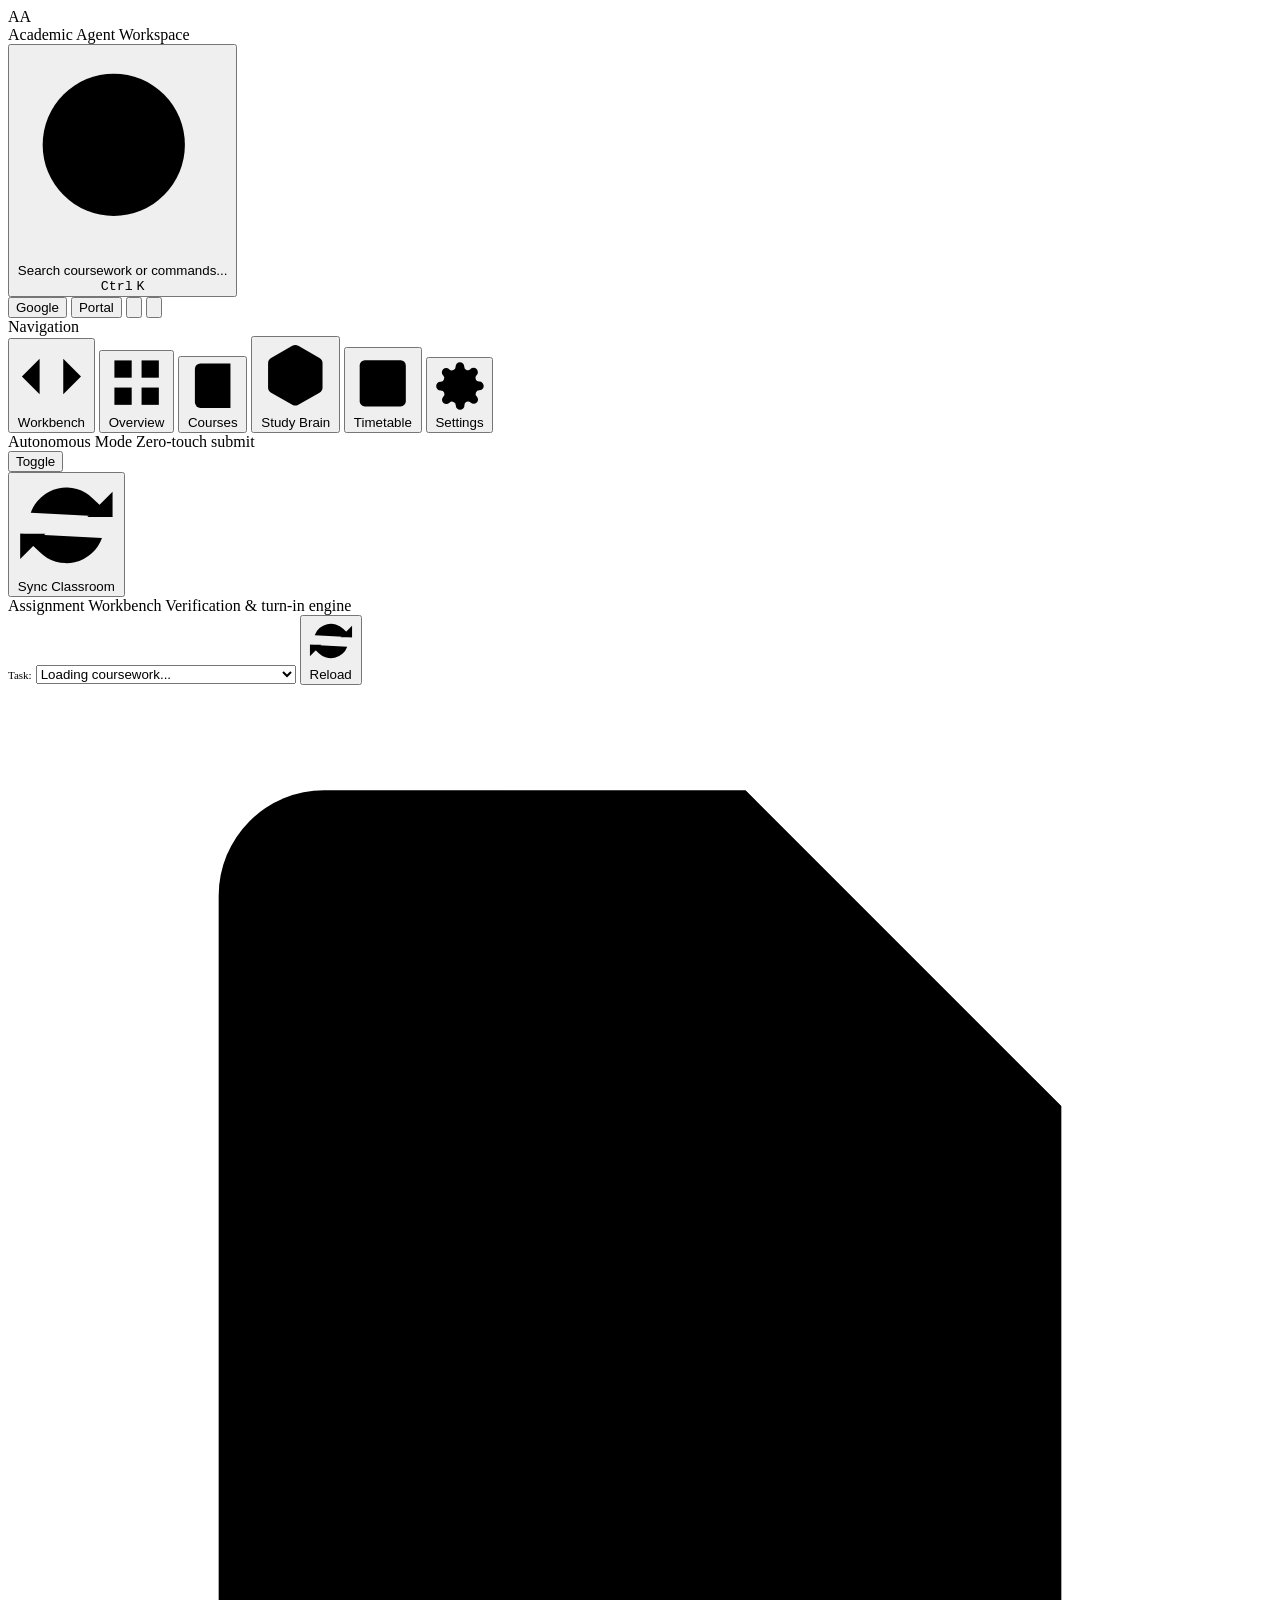
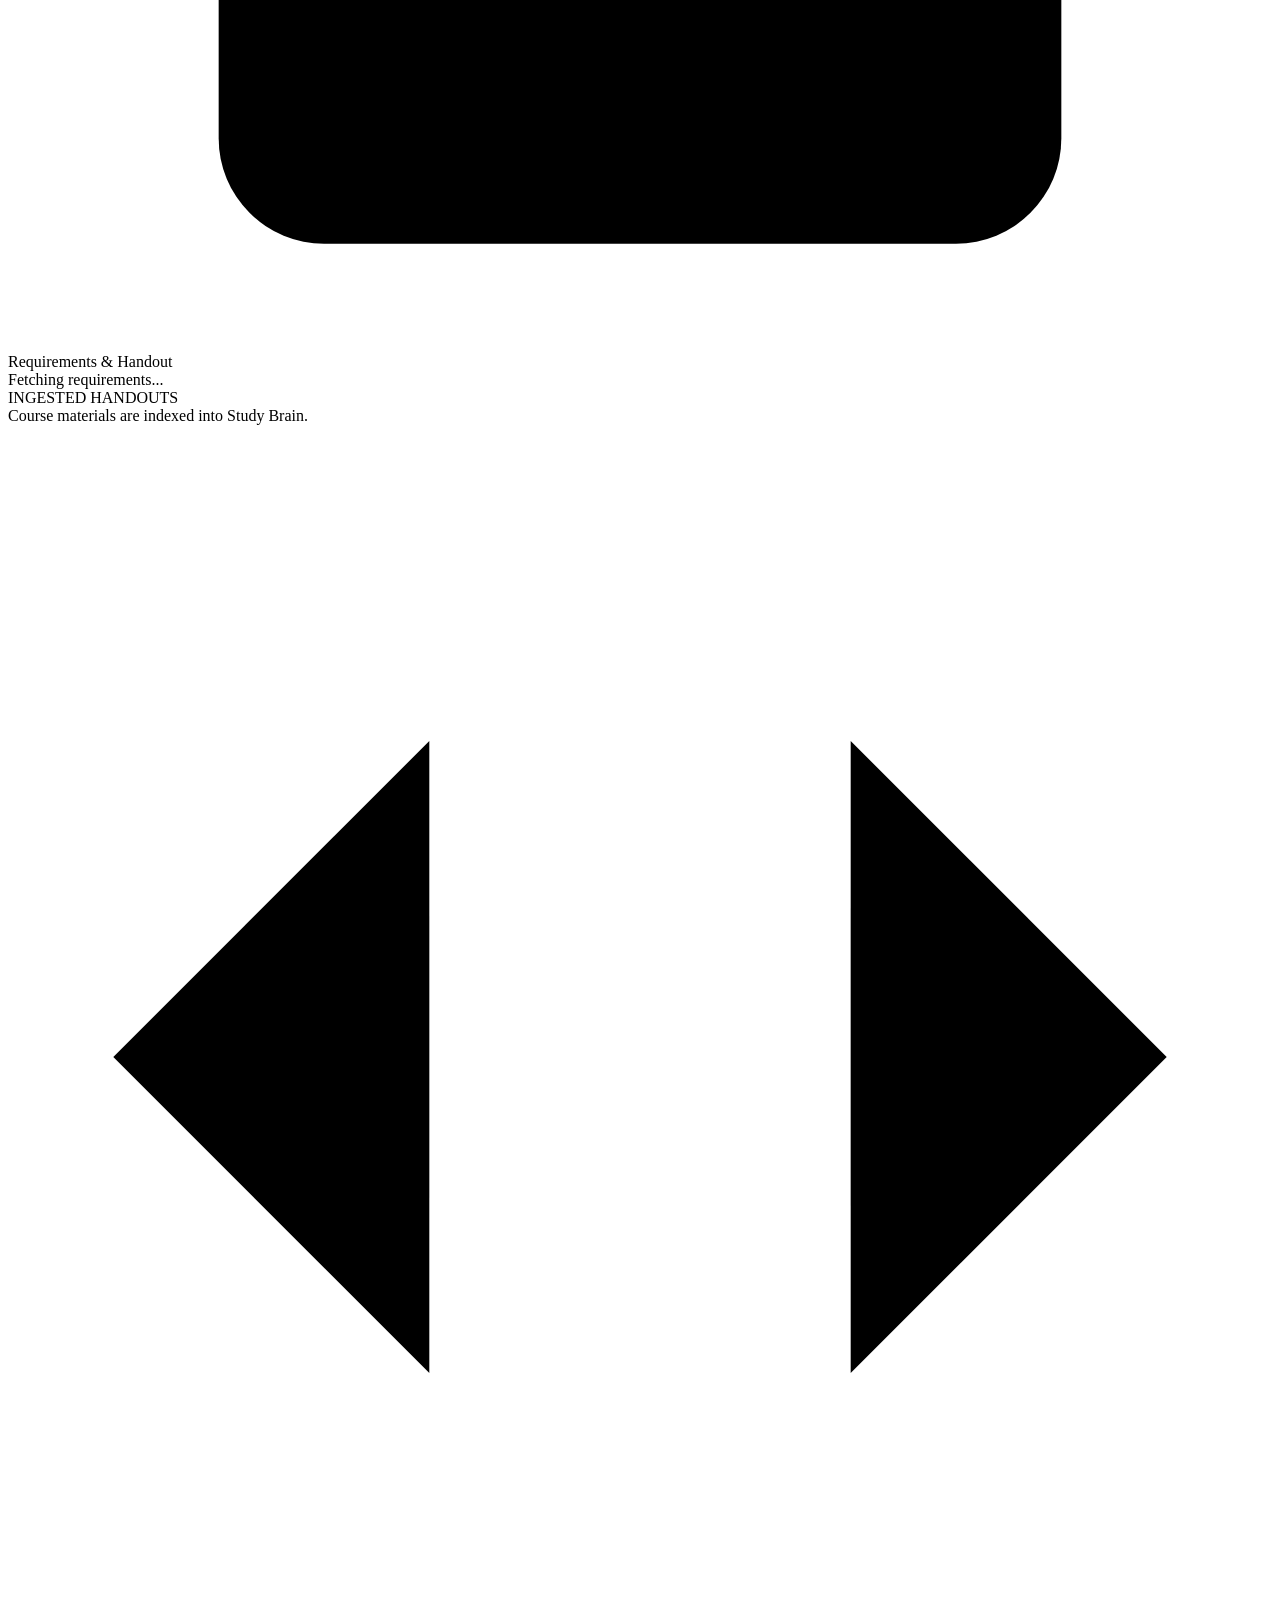
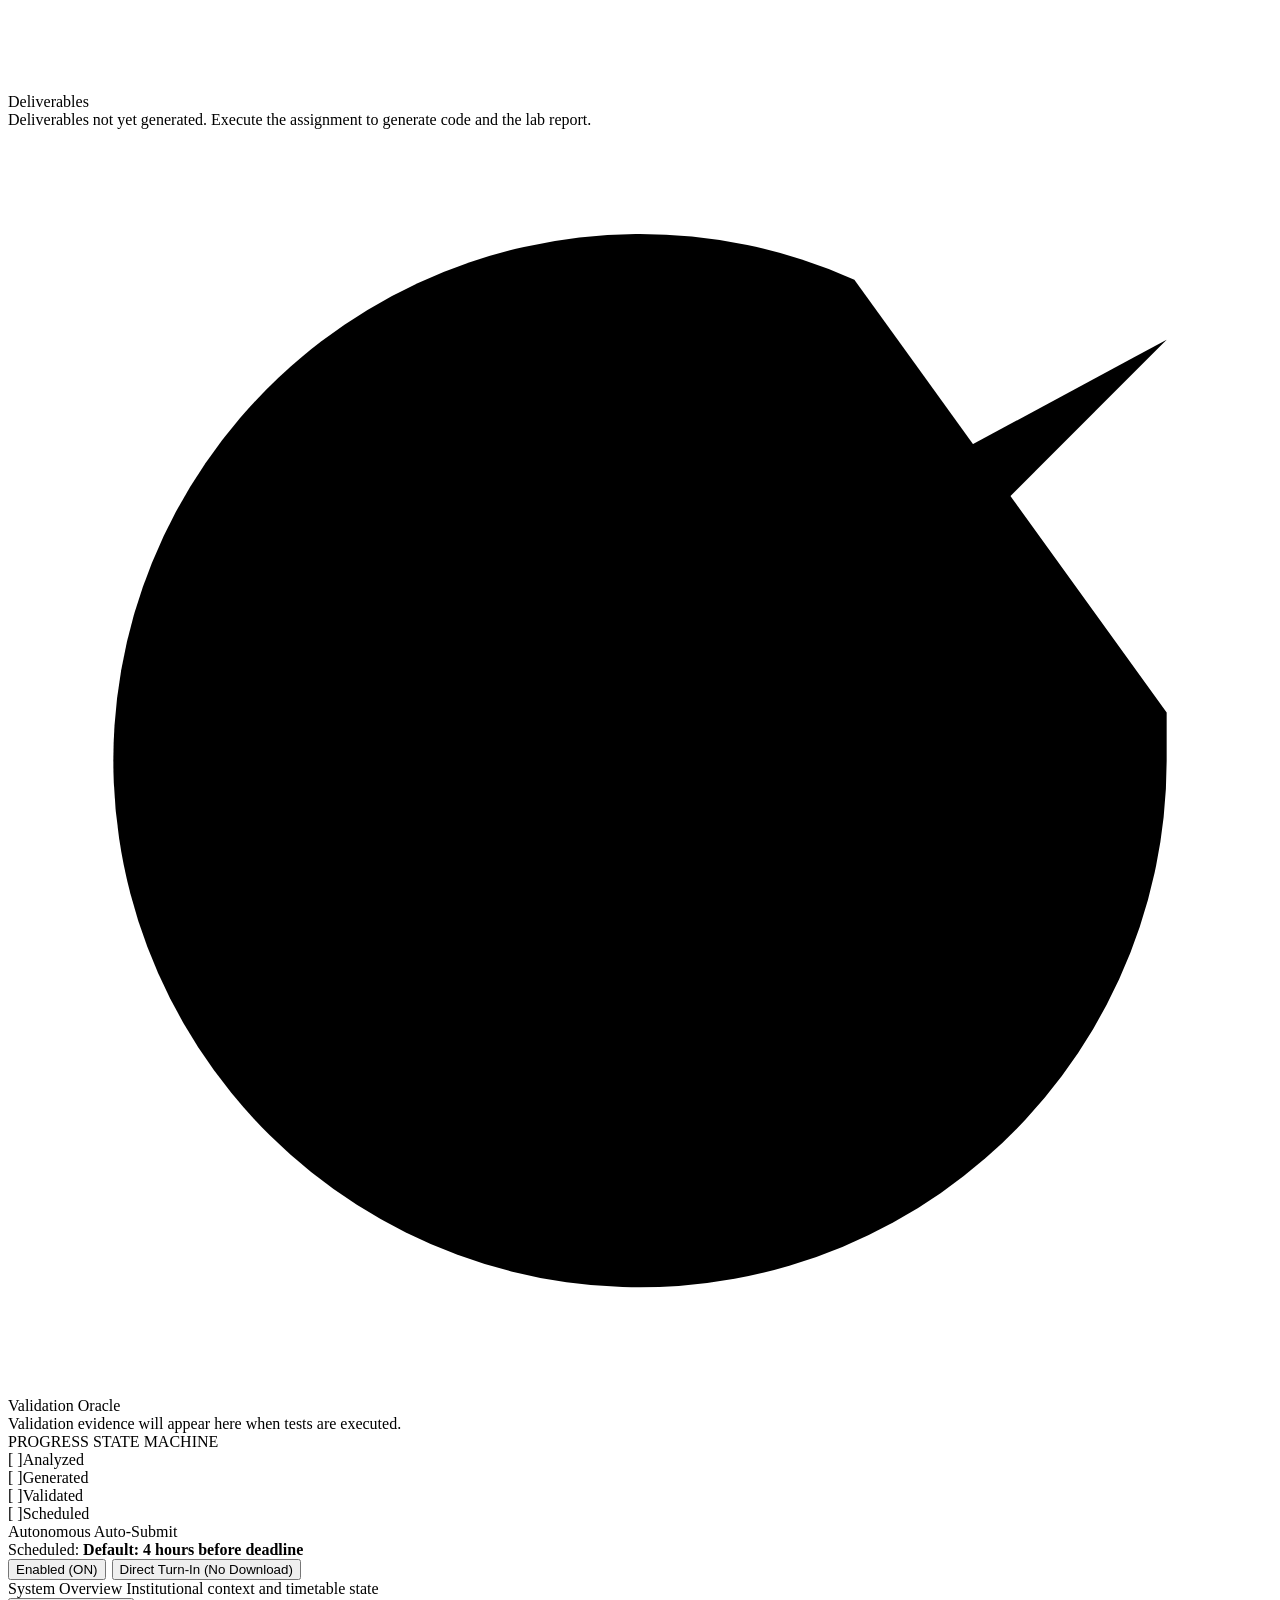
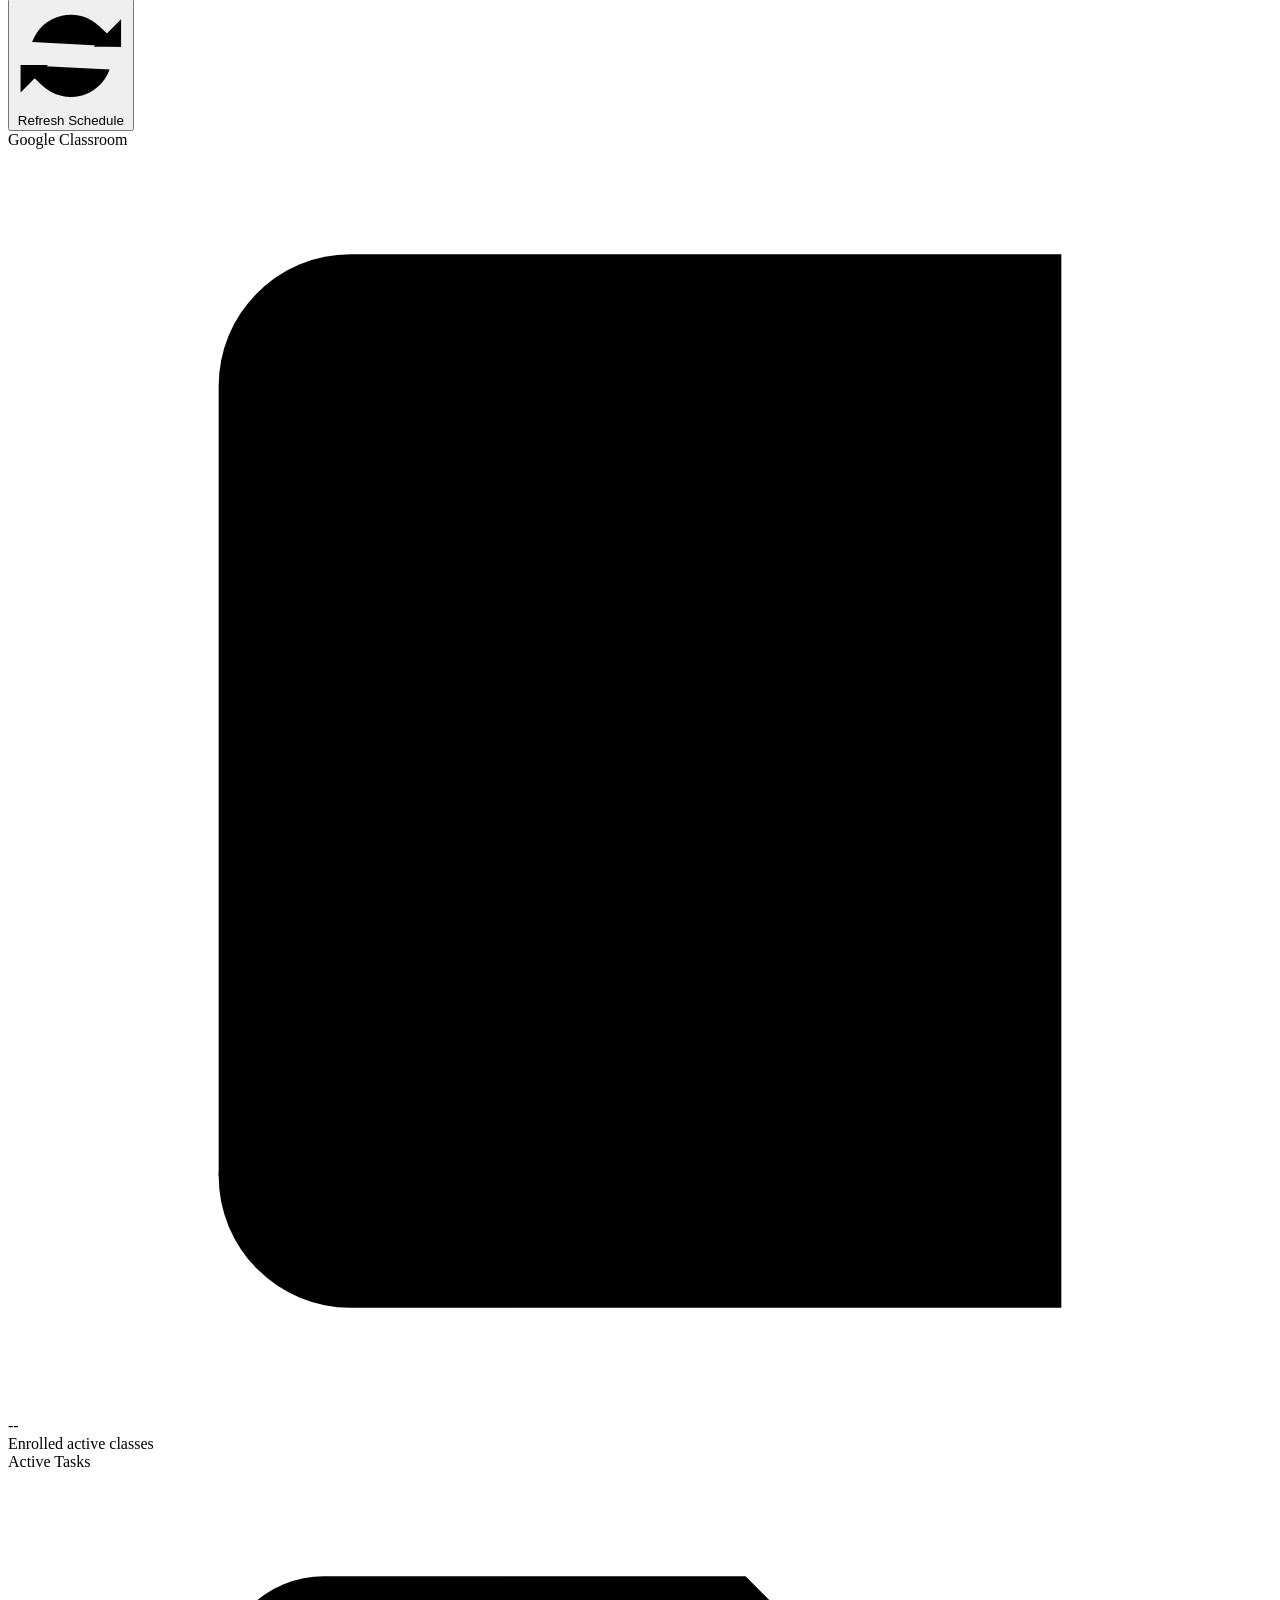
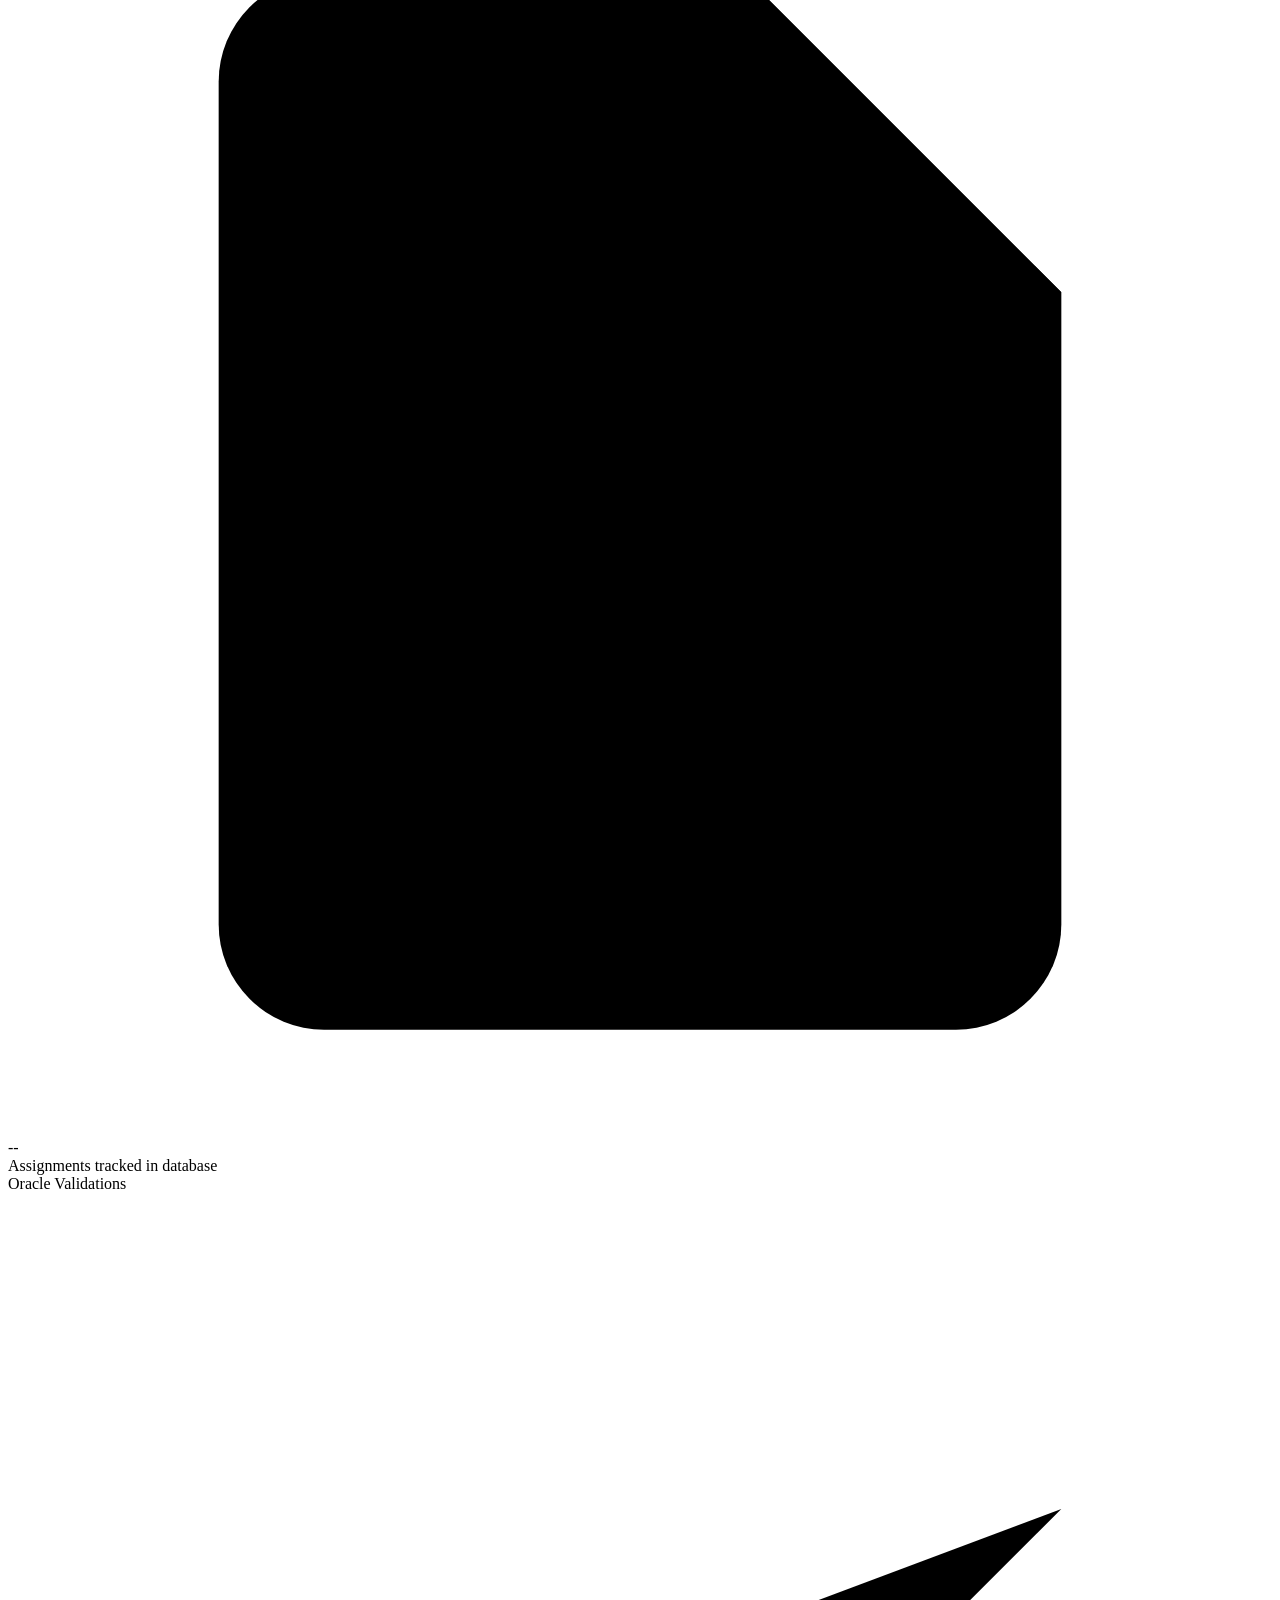
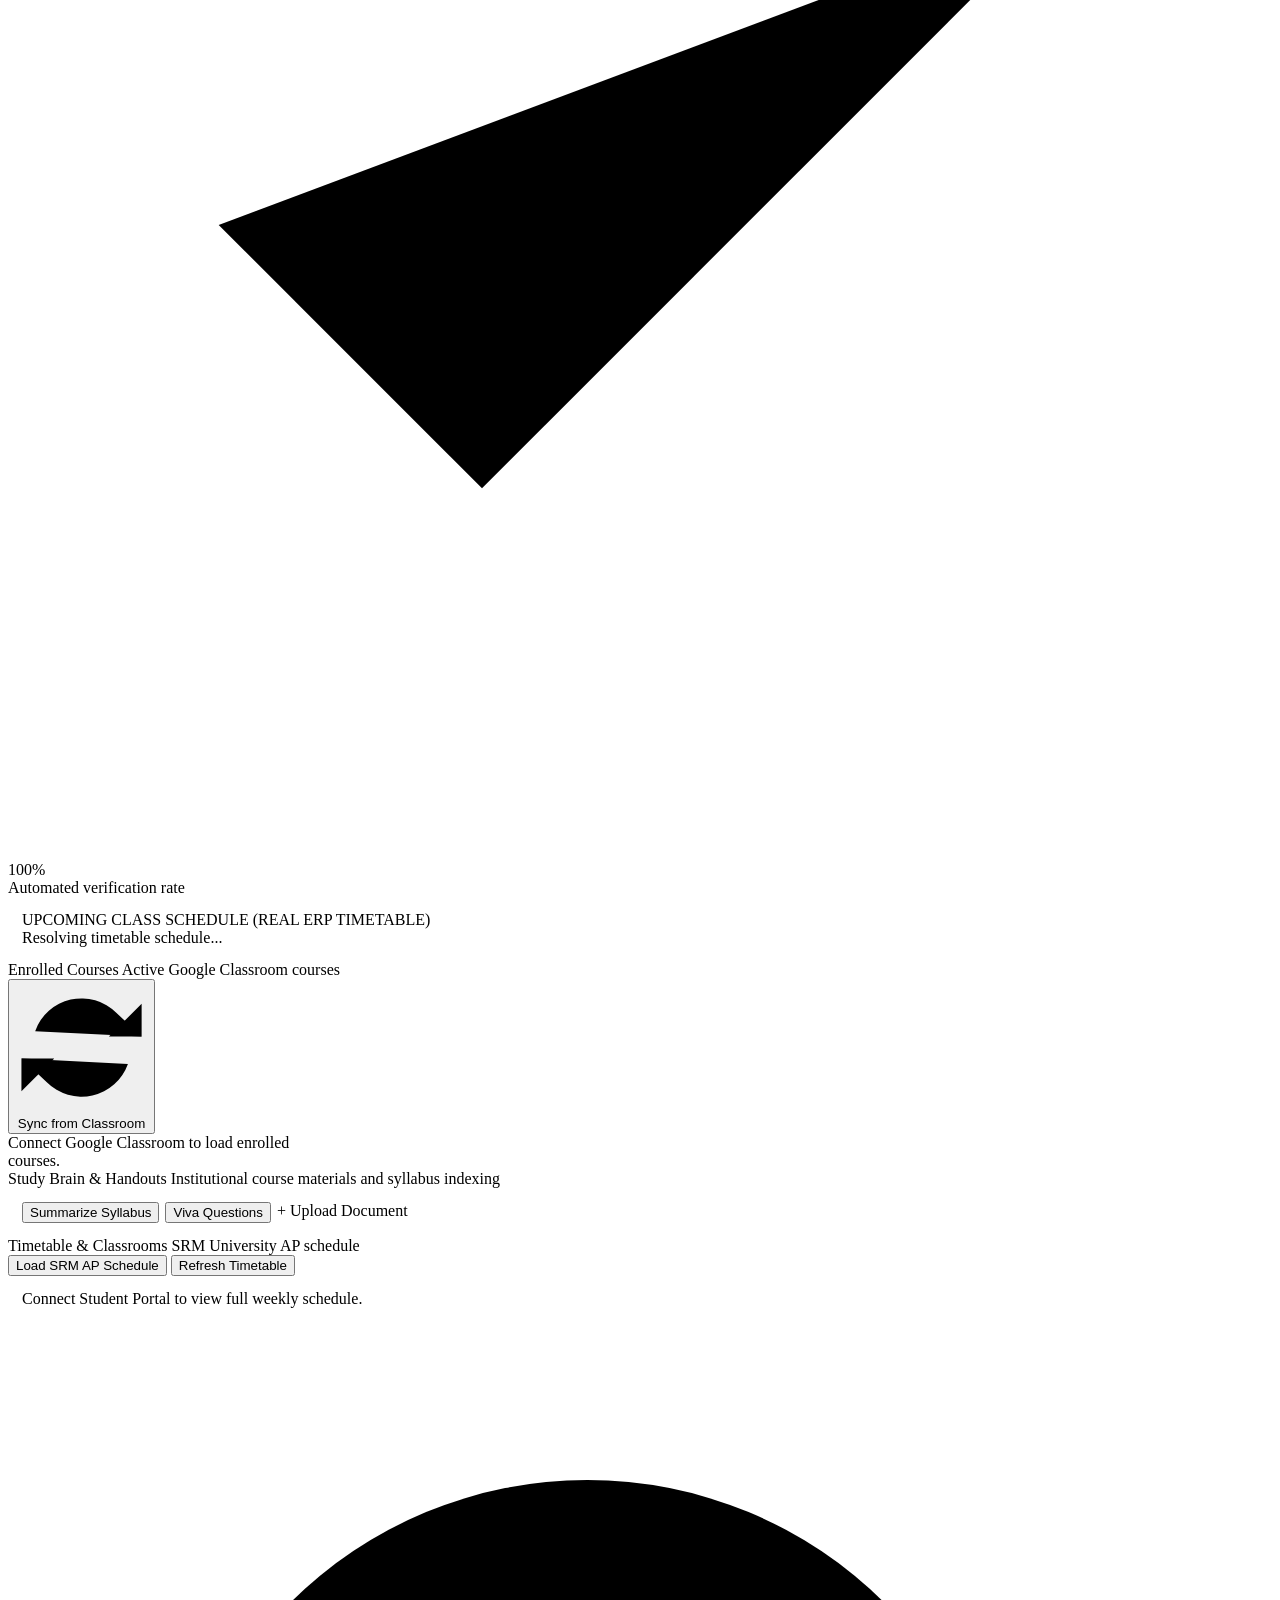
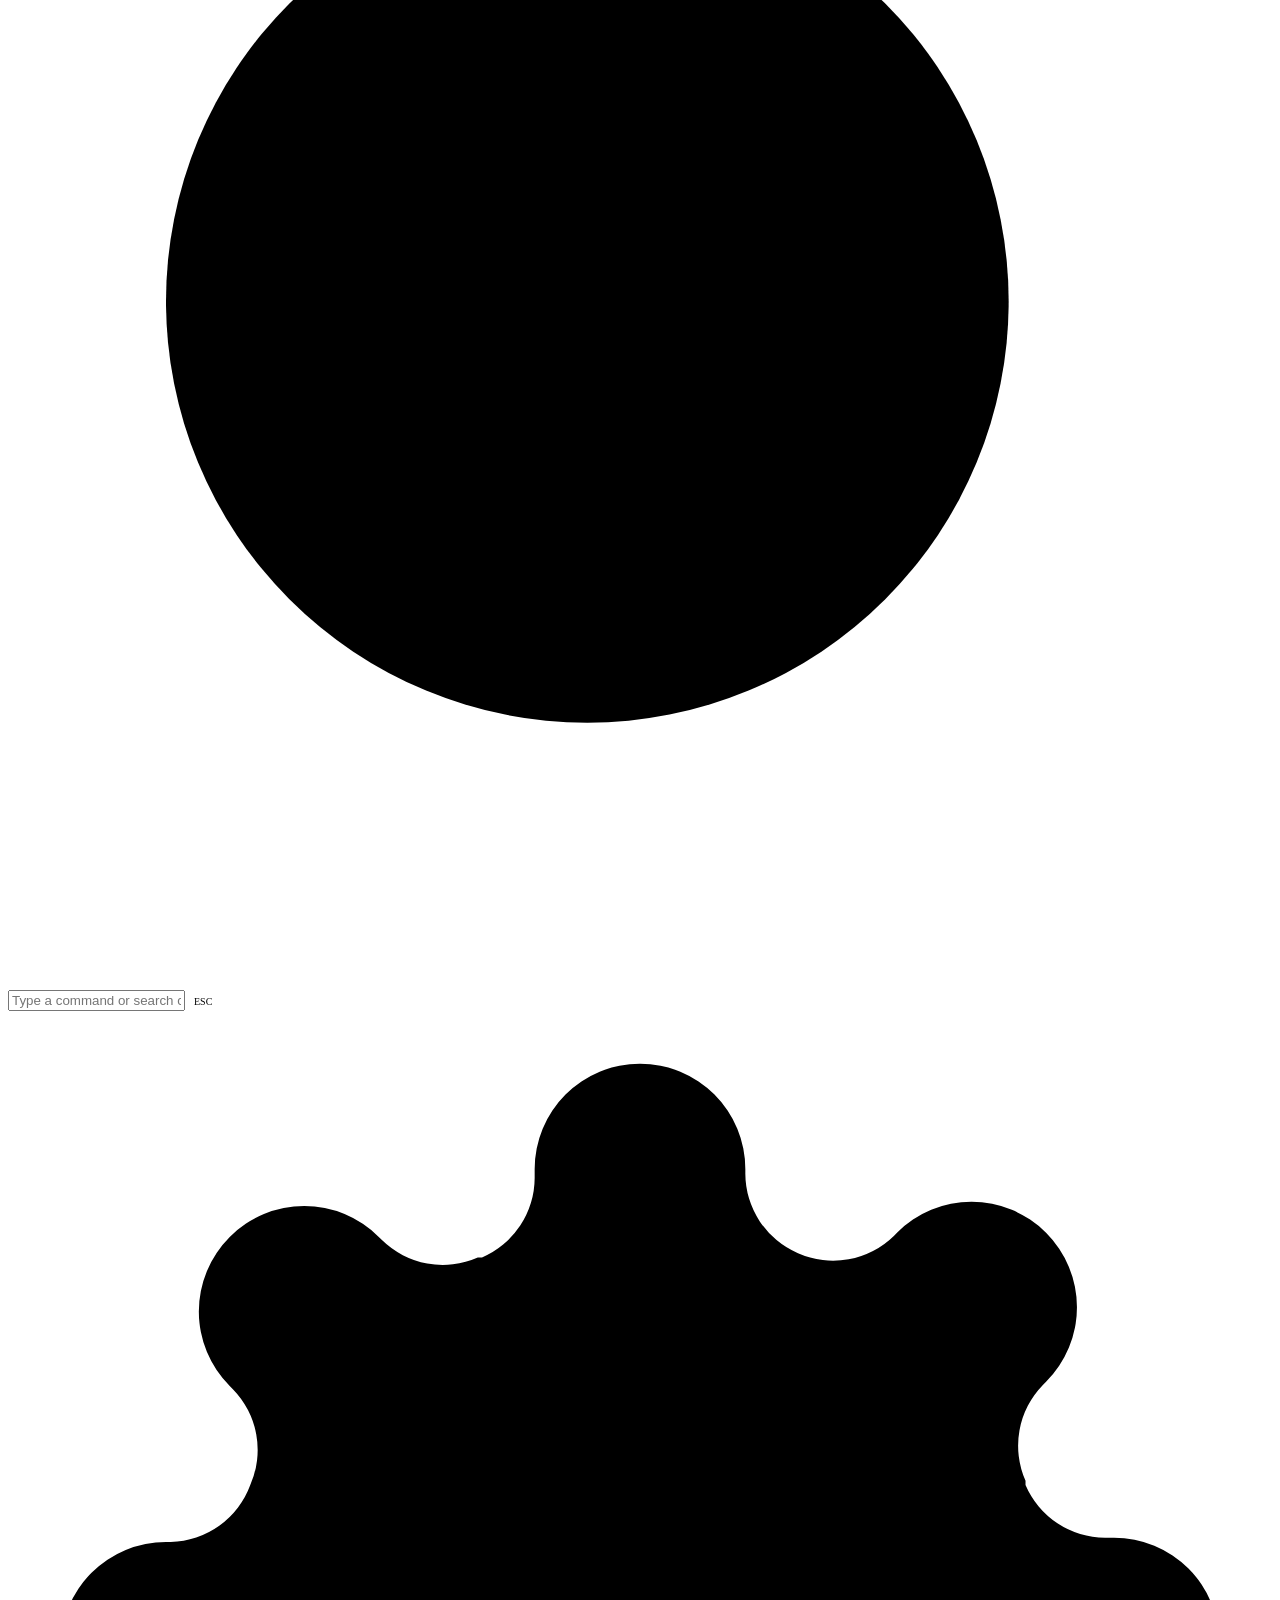
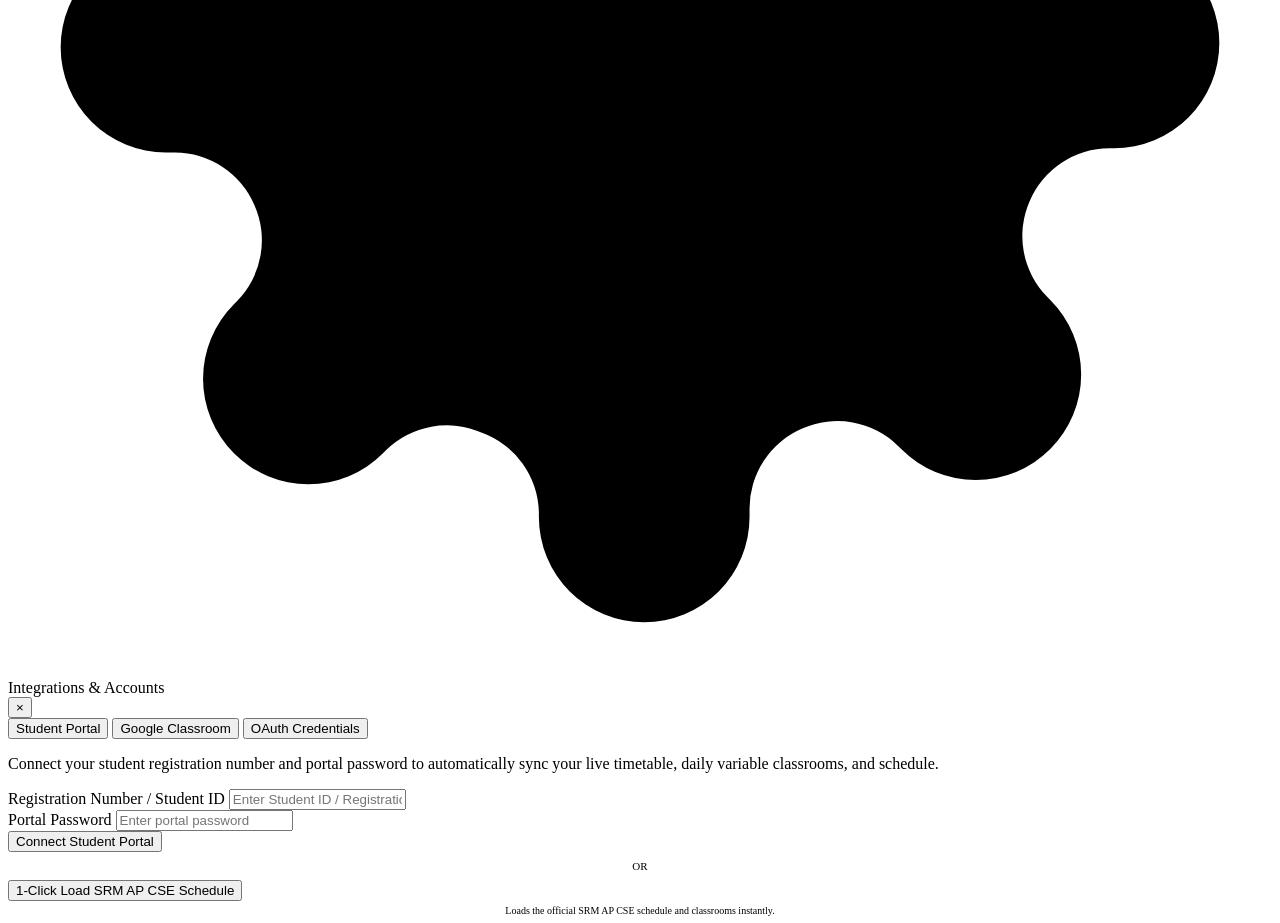
==== commit 31bc1e28: "style(ui): revamp UI/UX to ultra-minimal Linear/Vercel/Raycast design system - Monochromatic pitch-b" ====
--- a/frontend/index.html
+++ b/frontend/index.html
@@ -12,20 +12,19 @@
 <body>
   <div class="app-shell" id="app-shell">
 
-    <!-- ── Desktop Top Header Bar ─────────────────────────────────────────── -->
+    <!-- ── Minimal Top Header ─────────────────────────────────────────────── -->
     <header class="app-header">
       <div class="header-left">
         <div class="brand-monogram" aria-hidden="true">AA</div>
         <div class="brand-meta">
           <div class="brand-heading">
-            <span>ACADEMIC AGENT</span>
-            <span class="brand-pill">WORKSPACE</span>
-          </div>
-          <span class="brand-caption">Google Classroom AI Layer</span>
+            <span>Academic Agent</span>
+            <span class="brand-pill">Workspace</span>
+          </div>
         </div>
       </div>
 
-      <!-- Command Palette Trigger -->
+      <!-- Command Palette Trigger (Raycast style) -->
       <div class="header-center">
         <button class="command-trigger-btn" id="btn-open-command-palette" onclick="AddonApp.openCommandPalette()" aria-label="Open Command Palette">
           <div class="command-trigger-left">
@@ -33,7 +32,7 @@
               <circle cx="11" cy="11" r="8"></circle>
               <line x1="21" y1="21" x2="16.65" y2="16.65"></line>
             </svg>
-            <span>Search coursework, commands, shortcuts...</span>
+            <span>Search coursework or commands...</span>
           </div>
           <div class="command-shortcut-kbd">
             <kbd>Ctrl</kbd>
@@ -43,7 +42,7 @@
       </div>
 
       <div class="header-right">
-        <!-- Live Status Chips -->
+        <!-- Live Connection Status Chips -->
         <button class="status-chip disconnected" id="addon-google-chip" title="Google Classroom Connection Status"
           data-action="openSettingsTab" data-tab="google" onclick="AddonApp.openSettingsTab('google')">
           <span class="chip-dot"></span>
@@ -57,7 +56,7 @@
         </button>
 
         <!-- Theme Toggle -->
-        <button class="icon-action-btn" id="btn-theme-toggle" onclick="AddonApp.toggleTheme()" title="Toggle Light / Dark Mode" aria-label="Toggle Theme">
+        <button class="icon-action-btn" id="btn-theme-toggle" onclick="AddonApp.toggleTheme()" title="Toggle Theme" aria-label="Toggle Theme">
           <svg class="svg-icon" id="theme-icon" viewBox="0 0 24 24">
             <circle cx="12" cy="12" r="5"></circle>
             <line x1="12" y1="1" x2="12" y2="3"></line>
@@ -71,8 +70,8 @@
           </svg>
         </button>
 
-        <!-- Settings Modal Trigger -->
-        <button class="icon-action-btn" id="btn-settings" title="Settings &amp; Integrations" data-action="openModal"
+        <!-- Settings Trigger -->
+        <button class="icon-action-btn" id="btn-settings" title="Settings" data-action="openModal"
           data-modal="settings-modal" onclick="openModal('settings-modal')" aria-label="Settings">
           <svg class="svg-icon" viewBox="0 0 24 24">
             <circle cx="12" cy="12" r="3"></circle>
@@ -95,7 +94,7 @@
               <polyline points="16 18 22 12 16 6"></polyline>
               <polyline points="8 6 2 12 8 18"></polyline>
             </svg>
-            <span>Assignment Workbench</span>
+            <span>Workbench</span>
           </button>
 
           <button class="nav-link" id="nav-tab-overview" onclick="AddonApp.switchMainTab('overview')">
@@ -113,7 +112,7 @@
               <path d="M4 19.5A2.5 2.5 0 0 1 6.5 17H20"></path>
               <path d="M6.5 2H20v20H6.5A2.5 2.5 0 0 1 4 19.5v-15A2.5 2.5 0 0 1 6.5 2z"></path>
             </svg>
-            <span>Enrolled Courses</span>
+            <span>Courses</span>
           </button>
 
           <button class="nav-link" id="nav-tab-brain" onclick="AddonApp.switchMainTab('brain')">
@@ -122,7 +121,7 @@
               <polyline points="3.27 6.96 12 12.01 20.73 6.96"></polyline>
               <line x1="12" y1="22.08" x2="12" y2="12"></line>
             </svg>
-            <span>Study Brain &amp; Handouts</span>
+            <span>Study Brain</span>
           </button>
 
           <button class="nav-link" id="nav-tab-timetable" onclick="AddonApp.switchMainTab('timetable')">
@@ -132,7 +131,7 @@
               <line x1="8" y1="2" x2="8" y2="6"></line>
               <line x1="3" y1="10" x2="21" y2="10"></line>
             </svg>
-            <span>Timetable &amp; Schedule</span>
+            <span>Timetable</span>
           </button>
 
           <button class="nav-link" id="nav-tab-settings" onclick="AddonApp.openSettingsTab('portal')">
@@ -140,7 +139,7 @@
               <circle cx="12" cy="12" r="3"></circle>
               <path d="M19.4 15a1.65 1.65 0 0 0 .33 1.82l.06.06a2 2 0 0 1 0 2.83 2 2 0 0 1-2.83 0l-.06-.06a1.65 1.65 0 0 0-1.82-.33 1.65 1.65 0 0 0-1 1.51V21a2 2 0 0 1-2 2 2 2 0 0 1-2-2v-.09A1.65 1.65 0 0 0 9 19.4a1.65 1.65 0 0 0-1.82.33l-.06.06a2 2 0 0 1-2.83 0 2 2 0 0 1 0-2.83l.06-.06a1.65 1.65 0 0 0 .33-1.82 1.65 1.65 0 0 0-1.51-1H3a2 2 0 0 1-2-2 2 2 0 0 1 2-2h.09A1.65 1.65 0 0 0 4.6 9a1.65 1.65 0 0 0-.33-1.82l-.06-.06a2 2 0 0 1 0-2.83 2 2 0 0 1 2.83 0l.06.06a1.65 1.65 0 0 0 1.82.33H9a1.65 1.65 0 0 0 1-1.51V3a2 2 0 0 1 2-2 2 2 0 0 1 2 2v.09a1.65 1.65 0 0 0 1 1.51 1.65 1.65 0 0 0 1.82-.33l.06-.06a2 2 0 0 1 2.83 0 2 2 0 0 1 0 2.83l-.06.06a1.65 1.65 0 0 0-.33 1.82V9a1.65 1.65 0 0 0 1.51 1H21a2 2 0 0 1 2 2 2 2 0 0 1-2 2h-.09a1.65 1.65 0 0 0-1.51 1z"></path>
             </svg>
-            <span>Settings &amp; Accounts</span>
+            <span>Settings</span>
           </button>
         </div>
 
@@ -170,17 +169,17 @@
       <main class="app-main">
 
         <!-- Connection Alerts Bar -->
-        <div id="connection-banner-container" style="display: none; padding: 12px 16px 0; flex-direction: column; gap: 8px;">
+        <div id="connection-banner-container" style="display: none; padding: 10px 14px 0; flex-direction: column; gap: 8px;">
           <div class="connection-alert-card" id="banner-google-needed" style="display: none;">
             <div class="cac-header">
-              <svg class="svg-icon" viewBox="0 0 24 24" style="stroke: #fbbf24;">
+              <svg class="svg-icon" viewBox="0 0 24 24" style="stroke: var(--warning);">
                 <circle cx="12" cy="12" r="10"></circle>
                 <line x1="12" y1="8" x2="12" y2="12"></line>
                 <line x1="12" y1="16" x2="12.01" y2="16"></line>
               </svg>
               <div class="cac-text">
                 <span class="cac-title">Google Classroom Disconnected</span>
-                <span class="cac-sub">Sign in with Google to sync active courses and coursework directly.</span>
+                <span class="cac-sub">Sign in with Google to sync courses and coursework directly.</span>
               </div>
             </div>
             <div class="cac-actions">
@@ -193,7 +192,7 @@
 
           <div class="connection-alert-card" id="banner-portal-needed" style="display: none;">
             <div class="cac-header">
-              <svg class="svg-icon" viewBox="0 0 24 24" style="stroke: #fbbf24;">
+              <svg class="svg-icon" viewBox="0 0 24 24" style="stroke: var(--warning);">
                 <circle cx="12" cy="12" r="10"></circle>
                 <line x1="12" y1="8" x2="12" y2="12"></line>
                 <line x1="12" y1="16" x2="12.01" y2="16"></line>
@@ -222,14 +221,14 @@
             <div class="view-header-bar">
               <div class="view-heading-group">
                 <span class="view-heading-title">Assignment Workbench</span>
-                <span class="view-heading-sub">Multi-Column Verification &amp; Turn-in Engine</span>
+                <span class="view-heading-sub">Verification &amp; turn-in engine</span>
               </div>
               <div class="view-actions-group">
-                <label for="coursework-select" style="font-size: 11px; font-weight: 600; color: var(--text-secondary);">Select Task:</label>
-                <select class="form-select-compact" id="coursework-select" aria-label="Select Assignment" style="min-width: 280px;">
+                <label for="coursework-select" style="font-size: 11px; font-weight: 500; color: var(--text-secondary);">Task:</label>
+                <select class="form-select-compact" id="coursework-select" aria-label="Select Assignment" style="min-width: 260px;">
                   <option value="">Loading coursework...</option>
                 </select>
-                <button class="btn btn-secondary btn-sm" onclick="AddonApp.loadCoursework()" title="Refresh coursework list">
+                <button class="btn btn-secondary btn-sm" onclick="AddonApp.loadCoursework()" title="Reload list">
                   <svg class="svg-icon svg-icon-sm" viewBox="0 0 24 24">
                     <polyline points="23 4 23 10 17 10"></polyline>
                     <polyline points="1 20 1 14 7 14"></polyline>
@@ -240,10 +239,10 @@
               </div>
             </div>
 
-            <!-- 3-Column Desktop Grid -->
+            <!-- Minimal 3-Column Desktop Grid -->
             <div class="workbench-grid">
 
-              <!-- Column 1: Assignment Brief & Professor's Ingested Handout -->
+              <!-- Column 1: Assignment Brief & Handouts -->
               <div class="workbench-column">
                 <div class="col-header">
                   <span class="col-title">
@@ -252,7 +251,6 @@
                       <polyline points="14 2 14 8 20 8"></polyline>
                       <line x1="16" y1="13" x2="8" y2="13"></line>
                       <line x1="16" y1="17" x2="8" y2="17"></line>
-                      <polyline points="10 9 9 9 8 9"></polyline>
                     </svg>
                     Requirements &amp; Handout
                   </span>
@@ -262,16 +260,16 @@
                     <div id="assignment-details-box">
                       <div class="loading-compact">
                         <span class="spinner-dot"></span>
-                        <span>Fetching assignment requirements...</span>
+                        <span>Fetching requirements...</span>
                       </div>
                     </div>
                   </section>
 
                   <section id="section-material">
-                    <div class="section-label">INGESTED CLASSROOM HANDOUTS</div>
+                    <div class="section-label">INGESTED HANDOUTS</div>
                     <div id="course-ingested-materials" class="course-ingested-materials">
                       <div class="ingested-notice-card">
-                        <span>Professor handout PDF and syllabus are indexed into Study Brain.</span>
+                        <span>Course materials are indexed into Study Brain.</span>
                       </div>
                     </div>
                   </section>
@@ -286,14 +284,14 @@
                       <polyline points="16 18 22 12 16 6"></polyline>
                       <polyline points="8 6 2 12 8 18"></polyline>
                     </svg>
-                    Student Deliverables
+                    Deliverables
                   </span>
                 </div>
                 <div class="col-body">
                   <section id="section-deliverables">
                     <div id="deliverables-box">
                       <div class="empty-compact">
-                        <span>Deliverables not yet generated. Execute the assignment to create code and complete the lab report.</span>
+                        <span>Deliverables not yet generated. Execute the assignment to generate code and the lab report.</span>
                       </div>
                     </div>
                   </section>
@@ -308,7 +306,7 @@
                       <path d="M22 11.08V12a10 10 0 1 1-5.93-9.14"></path>
                       <polyline points="22 4 12 14.01 9 11.01"></polyline>
                     </svg>
-                    Verification Oracle &amp; Logs
+                    Validation Oracle
                   </span>
                 </div>
                 <div class="col-body">
@@ -322,16 +320,16 @@
 
             </div>
 
-            <!-- Full Width Bottom Gatekeeper Bar -->
+            <!-- Minimal Bottom Gatekeeper Bar -->
             <div class="gatekeeper-bar">
               <section id="section-progress">
-                <div class="section-label">EXECUTION PROGRESS STATE MACHINE</div>
+                <div class="section-label">PROGRESS STATE MACHINE</div>
                 <div id="progress-tracker-box">
                   <div class="progress-stepper">
-                    <div class="step-item"><span class="step-icon">&#9675;</span><span class="step-label">Analyzed</span></div>
-                    <div class="step-item"><span class="step-icon">&#9675;</span><span class="step-label">Generated</span></div>
-                    <div class="step-item"><span class="step-icon">&#9675;</span><span class="step-label">Validated</span></div>
-                    <div class="step-item"><span class="step-icon">&#9675;</span><span class="step-label">Scheduled</span></div>
+                    <div class="step-item"><span class="step-icon">[ ]</span><span class="step-label">Analyzed</span></div>
+                    <div class="step-item"><span class="step-icon">[ ]</span><span class="step-label">Generated</span></div>
+                    <div class="step-item"><span class="step-icon">[ ]</span><span class="step-label">Validated</span></div>
+                    <div class="step-item"><span class="step-icon">[ ]</span><span class="step-label">Scheduled</span></div>
                   </div>
                 </div>
               </section>
@@ -341,10 +339,10 @@
                   <div class="auto-box">
                     <div class="gatekeeper-row">
                       <div>
-                        <div class="auto-title">AUTONOMOUS AUTO-SUBMIT</div>
+                        <div class="auto-title">Autonomous Auto-Submit</div>
                         <div class="auto-sub">Scheduled: <b>Default: 4 hours before deadline</b></div>
                       </div>
-                      <div style="display: flex; gap: 8px;">
+                      <div style="display: flex; gap: 6px;">
                         <button class="btn btn-sm btn-success" id="btn-toggle-auto" data-action="toggleAutoSubmit"
                           onclick="AddonApp.toggleAutoSubmit()">
                           Enabled (ON)
@@ -369,7 +367,7 @@
         <div class="view-pane" id="view-overview">
           <div class="view-header-bar">
             <div class="view-heading-group">
-              <span class="view-heading-title">System Overview &amp; Schedule</span>
+              <span class="view-heading-title">System Overview</span>
               <span class="view-heading-sub">Institutional context and timetable state</span>
             </div>
             <button class="btn btn-secondary btn-sm" onclick="AddonApp.refreshERP()">
@@ -385,7 +383,7 @@
           <div class="overview-stats-grid">
             <div class="stat-card">
               <div class="stat-header">
-                <span class="stat-label">Google Classroom Courses</span>
+                <span class="stat-label">Google Classroom</span>
                 <svg class="svg-icon" viewBox="0 0 24 24">
                   <path d="M4 19.5A2.5 2.5 0 0 1 6.5 17H20"></path>
                   <path d="M6.5 2H20v20H6.5A2.5 2.5 0 0 1 4 19.5v-15A2.5 2.5 0 0 1 6.5 2z"></path>
@@ -397,7 +395,7 @@
 
             <div class="stat-card">
               <div class="stat-header">
-                <span class="stat-label">Active Coursework</span>
+                <span class="stat-label">Active Tasks</span>
                 <svg class="svg-icon" viewBox="0 0 24 24">
                   <path d="M14 2H6a2 2 0 0 0-2 2v16a2 2 0 0 0 2 2h12a2 2 0 0 0 2-2V8z"></path>
                   <polyline points="14 2 14 8 20 8"></polyline>
@@ -419,8 +417,7 @@
             </div>
           </div>
 
-          <!-- Section 1: Next Class Widget (Real Timetable & Room) -->
-          <section class="addon-section" id="section-next-class" style="background: var(--bg-card); border: 1px solid var(--border-color); border-radius: var(--radius-md); padding: 16px;">
+          <section class="addon-section" id="section-next-class" style="background: var(--bg-canvas); border: 1px solid var(--border-color); border-radius: var(--radius-sm); padding: 14px;">
             <div class="section-label">UPCOMING CLASS SCHEDULE (REAL ERP TIMETABLE)</div>
             <div id="next-class-content">
               <div class="loading-compact">
@@ -450,7 +447,7 @@
             </button>
           </div>
 
-          <div id="courses-list-container" style="display: grid; grid-template-columns: repeat(auto-fill, minmax(280px, 1fr)); gap: 16px;">
+          <div id="courses-list-container" style="display: grid; grid-template-columns: repeat(auto-fill, minmax(260px, 1fr)); gap: 12px;">
             <div class="empty-compact">
               <span>Connect Google Classroom to load enrolled courses.</span>
             </div>
@@ -463,27 +460,27 @@
         <div class="view-pane" id="view-brain">
           <div class="view-header-bar">
             <div class="view-heading-group">
-              <span class="view-heading-title">Study Brain &amp; Handout RAG</span>
+              <span class="view-heading-title">Study Brain &amp; Handouts</span>
               <span class="view-heading-sub">Institutional course materials and syllabus indexing</span>
             </div>
           </div>
 
-          <div style="background: var(--bg-card); border: 1px solid var(--border-color); border-radius: var(--radius-md); padding: 16px; display: flex; flex-direction: column; gap: 12px;">
-            <div class="material-actions-bar" style="display: flex; gap: 8px; flex-wrap: wrap;">
+          <div style="background: var(--bg-canvas); border: 1px solid var(--border-color); border-radius: var(--radius-sm); padding: 14px; display: flex; flex-direction: column; gap: 10px;">
+            <div class="material-actions-bar" style="display: flex; gap: 6px; flex-wrap: wrap;">
               <button class="btn btn-secondary btn-sm" id="btn-summarize-material" onclick="AddonApp.queryMaterial('summary')">
                 Summarize Syllabus
               </button>
               <button class="btn btn-secondary btn-sm" id="btn-questions-material" onclick="AddonApp.queryMaterial('questions')">
-                Viva / Exam Questions
+                Viva Questions
               </button>
-              <label class="btn btn-secondary btn-sm btn-upload-label" title="Upload supplementary course material">
-                <span>+ Upload Extra Document</span>
+              <label class="btn btn-secondary btn-sm btn-upload-label" title="Upload document">
+                <span>+ Upload Document</span>
                 <input type="file" id="material-file-upload" accept=".pdf,.docx,.txt,.md" style="display: none;"
                   onchange="AddonApp.handleMaterialUpload(this)">
               </label>
             </div>
 
-            <div id="material-output-box" class="material-output-box" style="display: none; background: var(--bg-surface); padding: 14px; border-radius: var(--radius-sm); border: 1px solid var(--border-color);"></div>
+            <div id="material-output-box" class="material-output-box" style="display: none; background: var(--bg-subtle); padding: 12px; border-radius: var(--radius-xs); border: 1px solid var(--border-color);"></div>
           </div>
         </div>
 
@@ -493,8 +490,8 @@
         <div class="view-pane" id="view-timetable">
           <div class="view-header-bar">
             <div class="view-heading-group">
-              <span class="view-heading-title">Timetable &amp; Variable Classrooms</span>
-              <span class="view-heading-sub">SRM University AP Dynamic Room Matrix</span>
+              <span class="view-heading-title">Timetable &amp; Classrooms</span>
+              <span class="view-heading-sub">SRM University AP schedule</span>
             </div>
             <div class="view-actions-group">
               <button class="btn btn-secondary btn-sm" onclick="AddonApp.quickConnectERP()">
@@ -506,7 +503,7 @@
             </div>
           </div>
 
-          <div id="timetable-schedule-container" style="background: var(--bg-card); border: 1px solid var(--border-color); border-radius: var(--radius-md); padding: 16px;">
+          <div id="timetable-schedule-container" style="background: var(--bg-canvas); border: 1px solid var(--border-color); border-radius: var(--radius-sm); padding: 14px;">
             <div class="empty-compact">
               <span>Connect Student Portal to view full weekly schedule.</span>
             </div>
@@ -518,7 +515,7 @@
 
   </div>
 
-  <!-- ── Command Palette Modal (Ctrl+K) ─────────────────────────────────── -->
+  <!-- ── Raycast-Style Command Palette Modal (Ctrl+K) ───────────────────── -->
   <div class="command-palette-overlay" id="command-palette" role="dialog" aria-modal="true">
     <div class="command-palette-card">
       <div class="command-palette-search">
@@ -528,7 +525,7 @@
         </svg>
         <input type="text" class="command-palette-input" id="command-palette-input"
           placeholder="Type a command or search coursework..." autocomplete="off">
-        <kbd style="font-size: 10px; font-family: var(--font-mono); color: var(--text-muted); background: var(--bg-card); padding: 2px 6px; border: 1px solid var(--border-strong); border-radius: 3px;">ESC</kbd>
+        <kbd style="font-size: 10px; font-family: var(--font-mono); color: var(--text-muted); background: var(--bg-surface); padding: 1px 5px; border: 1px solid var(--border-color); border-radius: 2px;">ESC</kbd>
       </div>
       <div class="command-palette-results" id="command-palette-results">
         <!-- Dynamically rendered commands -->
@@ -536,7 +533,7 @@
     </div>
   </div>
 
-  <!-- ── Settings & Account Integrations Modal ──────────────────────────── -->
+  <!-- ── Settings Modal ─────────────────────────────────────────────────── -->
   <div class="modal-overlay" id="settings-modal" role="dialog" aria-modal="true">
     <div class="modal-card">
       <div class="modal-header">
@@ -577,21 +574,21 @@
                 <span class="chip-dot"></span>
                 <b>Connected to Student Portal</b>
               </div>
-              <div class="isc-meta" style="display: flex; flex-direction: column; gap: 4px; margin: 10px 0; font-size: 11px;">
+              <div class="isc-meta" style="display: flex; flex-direction: column; gap: 4px; margin: 8px 0; font-size: 11px;">
                 <div class="isc-row" style="display: flex; justify-content: space-between;">
                   <span class="isc-label" style="color: var(--text-muted);">Student ID:</span>
-                  <span class="isc-val" id="portal-info-id" style="font-weight: 600;">Not available</span>
+                  <span class="isc-val" id="portal-info-id" style="font-weight: 500;">Not available</span>
                 </div>
                 <div class="isc-row" style="display: flex; justify-content: space-between;">
                   <span class="isc-label" style="color: var(--text-muted);">Student Name:</span>
-                  <span class="isc-val" id="portal-info-name" style="font-weight: 600;">Student</span>
+                  <span class="isc-val" id="portal-info-name" style="font-weight: 500;">Student</span>
                 </div>
                 <div class="isc-row" style="display: flex; justify-content: space-between;">
                   <span class="isc-label" style="color: var(--text-muted);">Last Synced:</span>
-                  <span class="isc-val" id="portal-info-synced" style="font-weight: 600;">Just now</span>
-                </div>
-              </div>
-              <div class="isc-actions" style="display: flex; gap: 8px;">
+                  <span class="isc-val" id="portal-info-synced" style="font-weight: 500;">Just now</span>
+                </div>
+              </div>
+              <div class="isc-actions" style="display: flex; gap: 6px;">
                 <button class="btn btn-secondary btn-sm" id="btn-erp-refresh" data-action="refreshERP"
                   onclick="AddonApp.refreshERP()">Refresh Timetable</button>
                 <button class="btn btn-danger btn-sm" id="btn-erp-disconnect" data-action="disconnectERP"
@@ -622,14 +619,14 @@
               Connect Student Portal
             </button>
 
-            <div style="text-align: center; margin: 10px 0; font-size: 11px; color: var(--text-muted);">OR</div>
+            <div style="text-align: center; margin: 8px 0; font-size: 11px; color: var(--text-muted);">OR</div>
 
             <button class="btn btn-secondary btn-block" id="btn-erp-quick" data-action="quickConnectERP"
               onclick="AddonApp.quickConnectERP()">
               1-Click Load SRM AP CSE Schedule
             </button>
             <span style="font-size: 10px; color: var(--text-muted); display: block; margin-top: 4px; text-align: center;">
-              Loads the official SRM AP CSE schedule and variable classrooms instantly.
+              Loads the official SRM AP CSE schedule and classrooms instantly.
             </span>
           </div>
         </div>
@@ -642,13 +639,13 @@
                 <span class="chip-dot"></span>
                 <b>Connected to Google Classroom</b>
               </div>
-              <div class="isc-meta" style="margin: 10px 0; font-size: 11px;">
+              <div class="isc-meta" style="margin: 8px 0; font-size: 11px;">
                 <div class="isc-row" style="display: flex; justify-content: space-between;">
                   <span class="isc-label" style="color: var(--text-muted);">Google Account:</span>
-                  <span class="isc-val" id="google-info-email" style="font-weight: 600;">Active Session</span>
-                </div>
-              </div>
-              <div class="isc-actions" style="display: flex; gap: 8px;">
+                  <span class="isc-val" id="google-info-email" style="font-weight: 500;">Active Session</span>
+                </div>
+              </div>
+              <div class="isc-actions" style="display: flex; gap: 6px;">
                 <button class="btn btn-secondary btn-sm" id="btn-google-sync" data-action="syncClassroom"
                   onclick="AddonApp.syncClassroom()">Sync Coursework</button>
                 <button class="btn btn-danger btn-sm" id="btn-google-disconnect" data-action="disconnectGoogle"
@@ -669,8 +666,8 @@
             </button>
 
             <!-- Direct Token Section -->
-            <div style="margin-top: 14px; padding-top: 10px; border-top: 1px solid var(--border-subtle);">
-              <label class="form-label" style="font-size: 11px;" for="direct-token-input">Paste Google Bearer Access Token (Optional)</label>
+            <div style="margin-top: 12px; padding-top: 8px; border-top: 1px solid var(--border-color);">
+              <label class="form-label" style="font-size: 11px;" for="direct-token-input">Paste Google Access Token (Optional)</label>
               <div style="display: flex; gap: 6px;">
                 <input type="password" class="form-input" id="direct-token-input" placeholder="ya29.a0A..."
                   style="font-size: 11px;">
@@ -684,17 +681,17 @@
         <!-- Tab 3: OAuth & AI Credentials Config -->
         <div class="tab-pane" id="tab-pane-config" style="display: none;">
           <p class="modal-intro">
-            Configure your institutional Google Cloud OAuth credentials and OpenAI / ChatGPT API Key.
+            Configure your Google Cloud OAuth credentials and OpenAI API Key.
           </p>
 
           <div class="form-group">
-            <label class="form-label" for="config-openai-key">OpenAI / ChatGPT API Key</label>
+            <label class="form-label" for="config-openai-key">OpenAI API Key</label>
             <input type="password" class="form-input" id="config-openai-key" placeholder="sk-proj-...">
-            <span style="font-size: 11px; color: var(--text-muted); display: block; margin-top: 4px;">Used for
-              intelligent deliverable synthesis and Study Brain course-material RAG.</span>
-          </div>
-
-          <div class="form-group" style="margin-top: 14px; padding-top: 14px; border-top: 1px solid var(--border-color);">
+            <span style="font-size: 11px; color: var(--text-muted); display: block; margin-top: 3px;">Used for
+              intelligent deliverable synthesis and Study Brain RAG.</span>
+          </div>
+
+          <div class="form-group" style="margin-top: 12px; padding-top: 10px; border-top: 1px solid var(--border-color);">
             <label class="form-label" for="config-client-id">Google Client ID</label>
             <input type="text" class="form-input" id="config-client-id"
               placeholder="e.g. 123456789.apps.googleusercontent.com">
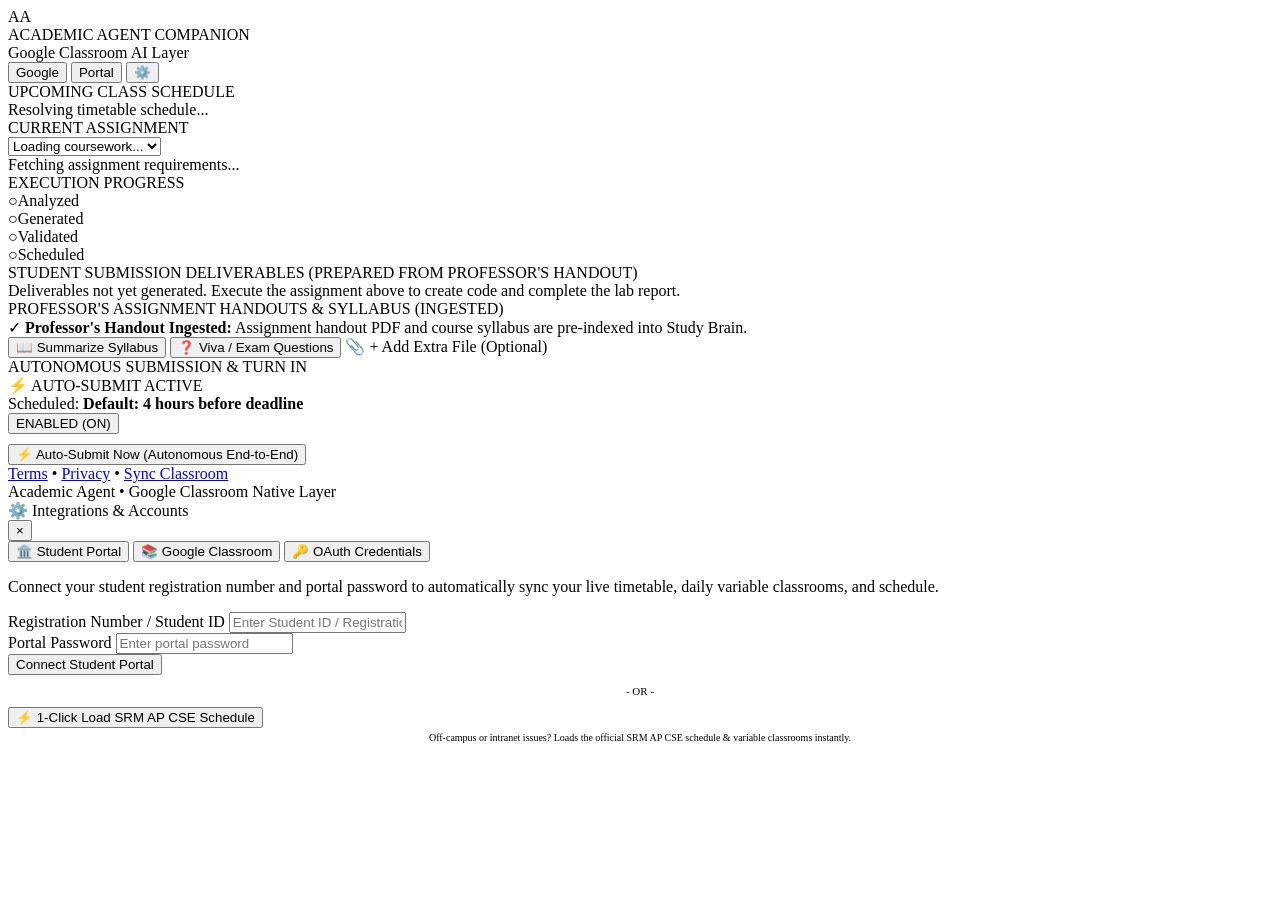
==== commit 6daba86a: "revert(ui): restore original companion UI and styles - Restore frontend/index.html, frontend/css/sty" ====
--- a/frontend/index.html
+++ b/frontend/index.html
@@ -3,46 +3,29 @@
 
 <head>
   <meta charset="UTF-8">
-  <meta name="viewport" content="width=device-width, initial-scale=1.0">
-  <title>Academic Agent - Google Classroom Companion &amp; Desktop Workspace</title>
+  <meta name="viewport" content="width=device-width, initial-scale=1.0, maximum-scale=1.0, user-scalable=no">
+  <title>Academic Agent - Google Classroom Companion</title>
   <link rel="icon" type="image/svg+xml" href="/favicon.svg">
   <link rel="stylesheet" href="/css/styles.css">
 </head>
 
 <body>
-  <div class="app-shell" id="app-shell">
-
-    <!-- ── Minimal Top Header ─────────────────────────────────────────────── -->
-    <header class="app-header">
-      <div class="header-left">
-        <div class="brand-monogram" aria-hidden="true">AA</div>
-        <div class="brand-meta">
-          <div class="brand-heading">
-            <span>Academic Agent</span>
-            <span class="brand-pill">Workspace</span>
-          </div>
-        </div>
-      </div>
-
-      <!-- Command Palette Trigger (Raycast style) -->
-      <div class="header-center">
-        <button class="command-trigger-btn" id="btn-open-command-palette" onclick="AddonApp.openCommandPalette()" aria-label="Open Command Palette">
-          <div class="command-trigger-left">
-            <svg class="svg-icon svg-icon-sm" viewBox="0 0 24 24">
-              <circle cx="11" cy="11" r="8"></circle>
-              <line x1="21" y1="21" x2="16.65" y2="16.65"></line>
-            </svg>
-            <span>Search coursework or commands...</span>
-          </div>
-          <div class="command-shortcut-kbd">
-            <kbd>Ctrl</kbd>
-            <kbd>K</kbd>
-          </div>
-        </button>
-      </div>
-
-      <div class="header-right">
-        <!-- Live Connection Status Chips -->
+  <div class="addon-container">
+
+    <!-- ── Top Header & Connection Badges ───────────────────────────────────── -->
+    <header class="addon-header">
+      <div class="header-brand">
+        <div class="brand-logo" aria-hidden="true">AA</div>
+        <div class="brand-text">
+          <div class="brand-title">
+            <span>ACADEMIC AGENT</span>
+            <span class="brand-badge">COMPANION</span>
+          </div>
+          <span class="brand-sub">Google Classroom AI Layer</span>
+        </div>
+      </div>
+
+      <div class="header-status">
         <button class="status-chip disconnected" id="addon-google-chip" title="Google Classroom Connection Status"
           data-action="openSettingsTab" data-tab="google" onclick="AddonApp.openSettingsTab('google')">
           <span class="chip-dot"></span>
@@ -55,494 +38,180 @@
           <span class="chip-text">Portal</span>
         </button>
 
-        <!-- Theme Toggle -->
-        <button class="icon-action-btn" id="btn-theme-toggle" onclick="AddonApp.toggleTheme()" title="Toggle Theme" aria-label="Toggle Theme">
-          <svg class="svg-icon" id="theme-icon" viewBox="0 0 24 24">
-            <circle cx="12" cy="12" r="5"></circle>
-            <line x1="12" y1="1" x2="12" y2="3"></line>
-            <line x1="12" y1="21" x2="12" y2="23"></line>
-            <line x1="4.22" y1="4.22" x2="5.64" y2="5.64"></line>
-            <line x1="18.36" y1="18.36" x2="19.78" y2="19.78"></line>
-            <line x1="1" y1="12" x2="3" y2="12"></line>
-            <line x1="21" y1="12" x2="23" y2="12"></line>
-            <line x1="4.22" y1="19.78" x2="5.64" y2="18.36"></line>
-            <line x1="18.36" y1="5.64" x2="19.78" y2="4.22"></line>
-          </svg>
-        </button>
-
-        <!-- Settings Trigger -->
-        <button class="icon-action-btn" id="btn-settings" title="Settings" data-action="openModal"
+        <button class="icon-btn" id="btn-settings" title="Settings & Integrations" data-action="openModal"
           data-modal="settings-modal" onclick="openModal('settings-modal')" aria-label="Settings">
-          <svg class="svg-icon" viewBox="0 0 24 24">
-            <circle cx="12" cy="12" r="3"></circle>
-            <path d="M19.4 15a1.65 1.65 0 0 0 .33 1.82l.06.06a2 2 0 0 1 0 2.83 2 2 0 0 1-2.83 0l-.06-.06a1.65 1.65 0 0 0-1.82-.33 1.65 1.65 0 0 0-1 1.51V21a2 2 0 0 1-2 2 2 2 0 0 1-2-2v-.09A1.65 1.65 0 0 0 9 19.4a1.65 1.65 0 0 0-1.82.33l-.06.06a2 2 0 0 1-2.83 0 2 2 0 0 1 0-2.83l.06-.06a1.65 1.65 0 0 0 .33-1.82 1.65 1.65 0 0 0-1.51-1H3a2 2 0 0 1-2-2 2 2 0 0 1 2-2h.09A1.65 1.65 0 0 0 4.6 9a1.65 1.65 0 0 0-.33-1.82l-.06-.06a2 2 0 0 1 0-2.83 2 2 0 0 1 2.83 0l.06.06a1.65 1.65 0 0 0 1.82.33H9a1.65 1.65 0 0 0 1-1.51V3a2 2 0 0 1 2-2 2 2 0 0 1 2 2v.09a1.65 1.65 0 0 0 1 1.51 1.65 1.65 0 0 0 1.82-.33l.06-.06a2 2 0 0 1 2.83 0 2 2 0 0 1 0 2.83l-.06.06a1.65 1.65 0 0 0-.33 1.82V9a1.65 1.65 0 0 0 1.51 1H21a2 2 0 0 1 2 2 2 2 0 0 1-2 2h-.09a1.65 1.65 0 0 0-1.51 1z"></path>
-          </svg>
+          ⚙️
         </button>
       </div>
     </header>
 
-    <!-- ── Body: Sidebar + Main Workspace ─────────────────────────────────── -->
-    <div class="app-body">
-
-      <!-- Left Sidebar Navigation -->
-      <aside class="app-sidebar">
-        <div class="sidebar-nav">
-          <div class="sidebar-label">Navigation</div>
-          
-          <button class="nav-link active" id="nav-tab-workspace" onclick="AddonApp.switchMainTab('workspace')">
-            <svg class="svg-icon" viewBox="0 0 24 24">
-              <polyline points="16 18 22 12 16 6"></polyline>
-              <polyline points="8 6 2 12 8 18"></polyline>
-            </svg>
-            <span>Workbench</span>
-          </button>
-
-          <button class="nav-link" id="nav-tab-overview" onclick="AddonApp.switchMainTab('overview')">
-            <svg class="svg-icon" viewBox="0 0 24 24">
-              <rect x="3" y="3" width="7" height="7"></rect>
-              <rect x="14" y="3" width="7" height="7"></rect>
-              <rect x="14" y="14" width="7" height="7"></rect>
-              <rect x="3" y="14" width="7" height="7"></rect>
-            </svg>
-            <span>Overview</span>
-          </button>
-
-          <button class="nav-link" id="nav-tab-courses" onclick="AddonApp.switchMainTab('courses')">
-            <svg class="svg-icon" viewBox="0 0 24 24">
-              <path d="M4 19.5A2.5 2.5 0 0 1 6.5 17H20"></path>
-              <path d="M6.5 2H20v20H6.5A2.5 2.5 0 0 1 4 19.5v-15A2.5 2.5 0 0 1 6.5 2z"></path>
-            </svg>
-            <span>Courses</span>
-          </button>
-
-          <button class="nav-link" id="nav-tab-brain" onclick="AddonApp.switchMainTab('brain')">
-            <svg class="svg-icon" viewBox="0 0 24 24">
-              <path d="M21 16V8a2 2 0 0 0-1-1.73l-7-4a2 2 0 0 0-2 0l-7 4A2 2 0 0 0 3 8v8a2 2 0 0 0 1 1.73l7 4a2 2 0 0 0 2 0l7-4A2 2 0 0 0 21 16z"></path>
-              <polyline points="3.27 6.96 12 12.01 20.73 6.96"></polyline>
-              <line x1="12" y1="22.08" x2="12" y2="12"></line>
-            </svg>
-            <span>Study Brain</span>
-          </button>
-
-          <button class="nav-link" id="nav-tab-timetable" onclick="AddonApp.switchMainTab('timetable')">
-            <svg class="svg-icon" viewBox="0 0 24 24">
-              <rect x="3" y="4" width="18" height="18" rx="2" ry="2"></rect>
-              <line x1="16" y1="2" x2="16" y2="6"></line>
-              <line x1="8" y1="2" x2="8" y2="6"></line>
-              <line x1="3" y1="10" x2="21" y2="10"></line>
-            </svg>
-            <span>Timetable</span>
-          </button>
-
-          <button class="nav-link" id="nav-tab-settings" onclick="AddonApp.openSettingsTab('portal')">
-            <svg class="svg-icon" viewBox="0 0 24 24">
-              <circle cx="12" cy="12" r="3"></circle>
-              <path d="M19.4 15a1.65 1.65 0 0 0 .33 1.82l.06.06a2 2 0 0 1 0 2.83 2 2 0 0 1-2.83 0l-.06-.06a1.65 1.65 0 0 0-1.82-.33 1.65 1.65 0 0 0-1 1.51V21a2 2 0 0 1-2 2 2 2 0 0 1-2-2v-.09A1.65 1.65 0 0 0 9 19.4a1.65 1.65 0 0 0-1.82.33l-.06.06a2 2 0 0 1-2.83 0 2 2 0 0 1 0-2.83l.06-.06a1.65 1.65 0 0 0 .33-1.82 1.65 1.65 0 0 0-1.51-1H3a2 2 0 0 1-2-2 2 2 0 0 1 2-2h.09A1.65 1.65 0 0 0 4.6 9a1.65 1.65 0 0 0-.33-1.82l-.06-.06a2 2 0 0 1 0-2.83 2 2 0 0 1 2.83 0l.06.06a1.65 1.65 0 0 0 1.82.33H9a1.65 1.65 0 0 0 1-1.51V3a2 2 0 0 1 2-2 2 2 0 0 1 2 2v.09a1.65 1.65 0 0 0 1 1.51 1.65 1.65 0 0 0 1.82-.33l.06-.06a2 2 0 0 1 2.83 0 2 2 0 0 1 0 2.83l-.06.06a1.65 1.65 0 0 0-.33 1.82V9a1.65 1.65 0 0 0 1.51 1H21a2 2 0 0 1 2 2 2 2 0 0 1-2 2h-.09a1.65 1.65 0 0 0-1.51 1z"></path>
-            </svg>
-            <span>Settings</span>
-          </button>
-        </div>
-
-        <div class="sidebar-bottom">
-          <div class="sidebar-autopilot-card">
-            <div class="autopilot-info">
-              <span class="autopilot-title">Autonomous Mode</span>
-              <span class="autopilot-sub" id="sidebar-autopilot-label">Zero-touch submit</span>
-            </div>
-            <button class="btn btn-secondary btn-xs" id="sidebar-btn-autopilot" onclick="AddonApp.toggleAutoPilot()">
-              Toggle
+    <!-- ── Connection Alerts & Quick Action Bar ──────────────────────────── -->
+    <div id="connection-banner-container" style="display: none; margin: 8px 0; flex-direction: column; gap: 8px;">
+      <div class="connection-alert-card" id="banner-google-needed" style="display: none;">
+        <div class="cac-header">
+          <span class="cac-icon">📚</span>
+          <div class="cac-text">
+            <span class="cac-title">Google Classroom Disconnected</span>
+            <span class="cac-sub">Sign in with Google to sync assignments, or use 1-click quick connect.</span>
+          </div>
+        </div>
+        <div class="cac-actions">
+          <button class="btn btn-primary btn-sm" id="banner-btn-google-oauth" data-action="launchGoogleOAuth"
+            onclick="AddonApp.launchGoogleOAuth()">🔗 Sign in with Google</button>
+          <button class="btn btn-secondary btn-sm" id="banner-btn-google-quick" data-action="quickConnectGoogle"
+            onclick="AddonApp.quickConnectGoogle()">⚡ Quick Connect</button>
+          <button class="btn btn-secondary btn-sm" id="banner-btn-google-setup" data-action="openSettingsTab"
+            data-tab="google" onclick="AddonApp.openSettingsTab('google')">Setup / Token</button>
+        </div>
+      </div>
+
+      <div class="connection-alert-card" id="banner-portal-needed" style="display: none;">
+        <div class="cac-header">
+          <span class="cac-icon">🏛️</span>
+          <div class="cac-text">
+            <span class="cac-title">Student Portal Disconnected</span>
+            <span class="cac-sub">Connect your registration number or load the SRM AP schedule.</span>
+          </div>
+        </div>
+        <div class="cac-actions">
+          <button class="btn btn-primary btn-sm" id="banner-btn-portal-setup" data-action="openSettingsTab"
+            data-tab="portal" onclick="AddonApp.openSettingsTab('portal')">Connect Student ID</button>
+          <button class="btn btn-secondary btn-sm" id="banner-btn-portal-quick" data-action="quickConnectERP"
+            onclick="AddonApp.quickConnectERP()">⚡ 1-Click Schedule</button>
+        </div>
+      </div>
+    </div>
+
+
+    <!-- ── Section 1: Next Class Widget (Real Timetable & Room) ───────────── -->
+    <section class="addon-section" id="section-next-class">
+      <div class="section-label">UPCOMING CLASS SCHEDULE</div>
+      <div id="next-class-content">
+        <div class="loading-compact">
+          <span class="spinner-dot"></span>
+          <span>Resolving timetable schedule...</span>
+        </div>
+      </div>
+    </section>
+
+    <!-- ── Section 2: Current Assignment Context ──────────────────────────── -->
+    <section class="addon-section" id="section-current-assignment">
+      <div class="section-header-row">
+        <div class="section-label">CURRENT ASSIGNMENT</div>
+        <select class="form-select-compact" id="coursework-select" aria-label="Select Assignment">
+          <option value="">Loading coursework...</option>
+        </select>
+      </div>
+
+      <div id="assignment-details-box">
+        <div class="loading-compact">
+          <span class="spinner-dot"></span>
+          <span>Fetching assignment requirements...</span>
+        </div>
+      </div>
+    </section>
+
+    <!-- ── Section 3: Progress State Machine Stepper ──────────────────────── -->
+    <section class="addon-section" id="section-progress">
+      <div class="section-label">EXECUTION PROGRESS</div>
+      <div id="progress-tracker-box">
+        <div class="progress-stepper">
+          <div class="step-item"><span class="step-icon">○</span><span class="step-label">Analyzed</span></div>
+          <div class="step-item"><span class="step-icon">○</span><span class="step-label">Generated</span></div>
+          <div class="step-item"><span class="step-icon">○</span><span class="step-label">Validated</span></div>
+          <div class="step-item"><span class="step-icon">○</span><span class="step-label">Scheduled</span></div>
+        </div>
+      </div>
+    </section>
+
+    <!-- ── Section 4: Student Deliverables & Real Compiler Validation ──── -->
+    <section class="addon-section" id="section-deliverables">
+      <div class="section-label">STUDENT SUBMISSION DELIVERABLES (PREPARED FROM PROFESSOR'S HANDOUT)</div>
+      <div id="deliverables-box">
+        <div class="empty-compact">
+          <span>Deliverables not yet generated. Execute the assignment above to create code and complete the lab
+            report.</span>
+        </div>
+      </div>
+    </section>
+
+    <!-- ── Section 5: Professor's Course Material & Handouts ──────────────── -->
+    <section class="addon-section" id="section-material">
+      <div class="section-label">PROFESSOR'S ASSIGNMENT HANDOUTS &amp; SYLLABUS (INGESTED)</div>
+
+      <div id="course-ingested-materials" class="course-ingested-materials">
+        <div class="ingested-notice-card">
+          <span>✓ <b>Professor's Handout Ingested:</b> Assignment handout PDF and course syllabus are pre-indexed into
+            Study Brain.</span>
+        </div>
+      </div>
+
+      <div class="material-actions-bar">
+        <button class="btn btn-secondary btn-sm" id="btn-summarize-material"
+          onclick="AddonApp.queryMaterial('summary')">
+          📖 Summarize Syllabus
+        </button>
+        <button class="btn btn-secondary btn-sm" id="btn-questions-material"
+          onclick="AddonApp.queryMaterial('questions')">
+          ❓ Viva / Exam Questions
+        </button>
+        <label class="btn btn-secondary btn-sm btn-upload-label"
+          title="Classroom PDFs are automatically pre-ingested. Use this only to add supplementary documents.">
+          <span>📎 + Add Extra File (Optional)</span>
+          <input type="file" id="material-file-upload" accept=".pdf,.docx,.txt,.md" style="display: none;"
+            onchange="AddonApp.handleMaterialUpload(this)">
+        </label>
+      </div>
+
+      <div id="material-output-box" class="material-output-box" style="display: none;"></div>
+    </section>
+
+    <!-- ── Section 6: Automation & Auto-Submit ────────────────────────────── -->
+    <section class="addon-section" id="section-automation">
+      <div class="section-label">AUTONOMOUS SUBMISSION &amp; TURN IN</div>
+      <div id="automation-details-box">
+        <div class="auto-box">
+          <div class="auto-row">
+            <div>
+              <div class="auto-title">⚡ AUTO-SUBMIT ACTIVE</div>
+              <div class="auto-sub">Scheduled: <b>Default: 4 hours before deadline</b></div>
+            </div>
+            <button class="btn btn-sm btn-success" id="btn-toggle-auto" data-action="toggleAutoSubmit"
+              onclick="AddonApp.toggleAutoSubmit()">
+              ENABLED (ON)
             </button>
           </div>
-
-          <button class="btn btn-secondary btn-sm btn-block" onclick="AddonApp.syncClassroom()">
-            <svg class="svg-icon svg-icon-sm" viewBox="0 0 24 24">
-              <polyline points="23 4 23 10 17 10"></polyline>
-              <polyline points="1 20 1 14 7 14"></polyline>
-              <path d="M3.51 9a9 9 0 0 1 14.85-3.36L23 10M1 14l4.64 4.36A9 9 0 0 0 20.49 15"></path>
-            </svg>
-            <span>Sync Classroom</span>
-          </button>
-        </div>
-      </aside>
-
-      <!-- Main Viewport Area -->
-      <main class="app-main">
-
-        <!-- Connection Alerts Bar -->
-        <div id="connection-banner-container" style="display: none; padding: 10px 14px 0; flex-direction: column; gap: 8px;">
-          <div class="connection-alert-card" id="banner-google-needed" style="display: none;">
-            <div class="cac-header">
-              <svg class="svg-icon" viewBox="0 0 24 24" style="stroke: var(--warning);">
-                <circle cx="12" cy="12" r="10"></circle>
-                <line x1="12" y1="8" x2="12" y2="12"></line>
-                <line x1="12" y1="16" x2="12.01" y2="16"></line>
-              </svg>
-              <div class="cac-text">
-                <span class="cac-title">Google Classroom Disconnected</span>
-                <span class="cac-sub">Sign in with Google to sync courses and coursework directly.</span>
-              </div>
-            </div>
-            <div class="cac-actions">
-              <button class="btn btn-primary btn-sm" id="banner-btn-google-oauth" data-action="launchGoogleOAuth"
-                onclick="AddonApp.launchGoogleOAuth()">Sign in with Google (OAuth)</button>
-              <button class="btn btn-secondary btn-sm" id="banner-btn-google-setup" data-action="openSettingsTab"
-                data-tab="google" onclick="AddonApp.openSettingsTab('google')">Direct Token Setup</button>
-            </div>
-          </div>
-
-          <div class="connection-alert-card" id="banner-portal-needed" style="display: none;">
-            <div class="cac-header">
-              <svg class="svg-icon" viewBox="0 0 24 24" style="stroke: var(--warning);">
-                <circle cx="12" cy="12" r="10"></circle>
-                <line x1="12" y1="8" x2="12" y2="12"></line>
-                <line x1="12" y1="16" x2="12.01" y2="16"></line>
-              </svg>
-              <div class="cac-text">
-                <span class="cac-title">Student Portal Disconnected</span>
-                <span class="cac-sub">Connect your registration number or load the SRM AP schedule.</span>
-              </div>
-            </div>
-            <div class="cac-actions">
-              <button class="btn btn-primary btn-sm" id="banner-btn-portal-setup" data-action="openSettingsTab"
-                data-tab="portal" onclick="AddonApp.openSettingsTab('portal')">Connect Student ID</button>
-              <button class="btn btn-secondary btn-sm" id="banner-btn-portal-quick" data-action="quickConnectERP"
-                onclick="AddonApp.quickConnectERP()">1-Click Schedule</button>
-            </div>
-          </div>
-        </div>
-
-        <!-- ═══════════════════════════════════════════════════════════════════ -->
-        <!-- VIEW 1: ASSIGNMENT WORKBENCH (DEFAULT)                             -->
-        <!-- ═══════════════════════════════════════════════════════════════════ -->
-        <div class="view-pane active" id="view-workspace">
-          <div class="workbench-container">
-            
-            <!-- Workbench Header Toolbar -->
-            <div class="view-header-bar">
-              <div class="view-heading-group">
-                <span class="view-heading-title">Assignment Workbench</span>
-                <span class="view-heading-sub">Verification &amp; turn-in engine</span>
-              </div>
-              <div class="view-actions-group">
-                <label for="coursework-select" style="font-size: 11px; font-weight: 500; color: var(--text-secondary);">Task:</label>
-                <select class="form-select-compact" id="coursework-select" aria-label="Select Assignment" style="min-width: 260px;">
-                  <option value="">Loading coursework...</option>
-                </select>
-                <button class="btn btn-secondary btn-sm" onclick="AddonApp.loadCoursework()" title="Reload list">
-                  <svg class="svg-icon svg-icon-sm" viewBox="0 0 24 24">
-                    <polyline points="23 4 23 10 17 10"></polyline>
-                    <polyline points="1 20 1 14 7 14"></polyline>
-                    <path d="M3.51 9a9 9 0 0 1 14.85-3.36L23 10M1 14l4.64 4.36A9 9 0 0 0 20.49 15"></path>
-                  </svg>
-                  <span>Reload</span>
-                </button>
-              </div>
-            </div>
-
-            <!-- Minimal 3-Column Desktop Grid -->
-            <div class="workbench-grid">
-
-              <!-- Column 1: Assignment Brief & Handouts -->
-              <div class="workbench-column">
-                <div class="col-header">
-                  <span class="col-title">
-                    <svg class="svg-icon svg-icon-sm" viewBox="0 0 24 24">
-                      <path d="M14 2H6a2 2 0 0 0-2 2v16a2 2 0 0 0 2 2h12a2 2 0 0 0 2-2V8z"></path>
-                      <polyline points="14 2 14 8 20 8"></polyline>
-                      <line x1="16" y1="13" x2="8" y2="13"></line>
-                      <line x1="16" y1="17" x2="8" y2="17"></line>
-                    </svg>
-                    Requirements &amp; Handout
-                  </span>
-                </div>
-                <div class="col-body">
-                  <section id="section-current-assignment">
-                    <div id="assignment-details-box">
-                      <div class="loading-compact">
-                        <span class="spinner-dot"></span>
-                        <span>Fetching requirements...</span>
-                      </div>
-                    </div>
-                  </section>
-
-                  <section id="section-material">
-                    <div class="section-label">INGESTED HANDOUTS</div>
-                    <div id="course-ingested-materials" class="course-ingested-materials">
-                      <div class="ingested-notice-card">
-                        <span>Course materials are indexed into Study Brain.</span>
-                      </div>
-                    </div>
-                  </section>
-                </div>
-              </div>
-
-              <!-- Column 2: Deliverables & Code / Report Viewer -->
-              <div class="workbench-column">
-                <div class="col-header">
-                  <span class="col-title">
-                    <svg class="svg-icon svg-icon-sm" viewBox="0 0 24 24">
-                      <polyline points="16 18 22 12 16 6"></polyline>
-                      <polyline points="8 6 2 12 8 18"></polyline>
-                    </svg>
-                    Deliverables
-                  </span>
-                </div>
-                <div class="col-body">
-                  <section id="section-deliverables">
-                    <div id="deliverables-box">
-                      <div class="empty-compact">
-                        <span>Deliverables not yet generated. Execute the assignment to generate code and the lab report.</span>
-                      </div>
-                    </div>
-                  </section>
-                </div>
-              </div>
-
-              <!-- Column 3: Real Compiler Validation & Verification Oracle -->
-              <div class="workbench-column">
-                <div class="col-header">
-                  <span class="col-title">
-                    <svg class="svg-icon svg-icon-sm" viewBox="0 0 24 24">
-                      <path d="M22 11.08V12a10 10 0 1 1-5.93-9.14"></path>
-                      <polyline points="22 4 12 14.01 9 11.01"></polyline>
-                    </svg>
-                    Validation Oracle
-                  </span>
-                </div>
-                <div class="col-body">
-                  <div id="workbench-validation-panel">
-                    <div class="empty-compact">
-                      <span>Validation evidence will appear here when tests are executed.</span>
-                    </div>
-                  </div>
-                </div>
-              </div>
-
-            </div>
-
-            <!-- Minimal Bottom Gatekeeper Bar -->
-            <div class="gatekeeper-bar">
-              <section id="section-progress">
-                <div class="section-label">PROGRESS STATE MACHINE</div>
-                <div id="progress-tracker-box">
-                  <div class="progress-stepper">
-                    <div class="step-item"><span class="step-icon">[ ]</span><span class="step-label">Analyzed</span></div>
-                    <div class="step-item"><span class="step-icon">[ ]</span><span class="step-label">Generated</span></div>
-                    <div class="step-item"><span class="step-icon">[ ]</span><span class="step-label">Validated</span></div>
-                    <div class="step-item"><span class="step-icon">[ ]</span><span class="step-label">Scheduled</span></div>
-                  </div>
-                </div>
-              </section>
-
-              <section id="section-automation">
-                <div id="automation-details-box">
-                  <div class="auto-box">
-                    <div class="gatekeeper-row">
-                      <div>
-                        <div class="auto-title">Autonomous Auto-Submit</div>
-                        <div class="auto-sub">Scheduled: <b>Default: 4 hours before deadline</b></div>
-                      </div>
-                      <div style="display: flex; gap: 6px;">
-                        <button class="btn btn-sm btn-success" id="btn-toggle-auto" data-action="toggleAutoSubmit"
-                          onclick="AddonApp.toggleAutoSubmit()">
-                          Enabled (ON)
-                        </button>
-                        <button class="btn btn-primary btn-sm" id="btn-submit-now" data-action="submitNow"
-                          onclick="AddonApp.submitNow()">
-                          Direct Turn-In (No Download)
-                        </button>
-                      </div>
-                    </div>
-                  </div>
-                </div>
-              </section>
-            </div>
-
-          </div>
-        </div>
-
-        <!-- ═══════════════════════════════════════════════════════════════════ -->
-        <!-- VIEW 2: OVERVIEW DASHBOARD                                         -->
-        <!-- ═══════════════════════════════════════════════════════════════════ -->
-        <div class="view-pane" id="view-overview">
-          <div class="view-header-bar">
-            <div class="view-heading-group">
-              <span class="view-heading-title">System Overview</span>
-              <span class="view-heading-sub">Institutional context and timetable state</span>
-            </div>
-            <button class="btn btn-secondary btn-sm" onclick="AddonApp.refreshERP()">
-              <svg class="svg-icon svg-icon-sm" viewBox="0 0 24 24">
-                <polyline points="23 4 23 10 17 10"></polyline>
-                <polyline points="1 20 1 14 7 14"></polyline>
-                <path d="M3.51 9a9 9 0 0 1 14.85-3.36L23 10M1 14l4.64 4.36A9 9 0 0 0 20.49 15"></path>
-              </svg>
-              <span>Refresh Schedule</span>
+          <div style="display: flex; gap: 8px; margin-top: 10px;">
+            <button class="btn btn-primary btn-sm btn-block" id="btn-submit-now" data-action="submitNow"
+              onclick="AddonApp.submitNow()">
+              ⚡ Auto-Submit Now (Autonomous End-to-End)
             </button>
           </div>
-
-          <div class="overview-stats-grid">
-            <div class="stat-card">
-              <div class="stat-header">
-                <span class="stat-label">Google Classroom</span>
-                <svg class="svg-icon" viewBox="0 0 24 24">
-                  <path d="M4 19.5A2.5 2.5 0 0 1 6.5 17H20"></path>
-                  <path d="M6.5 2H20v20H6.5A2.5 2.5 0 0 1 4 19.5v-15A2.5 2.5 0 0 1 6.5 2z"></path>
-                </svg>
-              </div>
-              <div class="stat-value" id="stat-courses-count">--</div>
-              <span class="stat-sub">Enrolled active classes</span>
-            </div>
-
-            <div class="stat-card">
-              <div class="stat-header">
-                <span class="stat-label">Active Tasks</span>
-                <svg class="svg-icon" viewBox="0 0 24 24">
-                  <path d="M14 2H6a2 2 0 0 0-2 2v16a2 2 0 0 0 2 2h12a2 2 0 0 0 2-2V8z"></path>
-                  <polyline points="14 2 14 8 20 8"></polyline>
-                </svg>
-              </div>
-              <div class="stat-value" id="stat-coursework-count">--</div>
-              <span class="stat-sub">Assignments tracked in database</span>
-            </div>
-
-            <div class="stat-card">
-              <div class="stat-header">
-                <span class="stat-label">Oracle Validations</span>
-                <svg class="svg-icon" viewBox="0 0 24 24">
-                  <polyline points="20 6 9 17 4 12"></polyline>
-                </svg>
-              </div>
-              <div class="stat-value" id="stat-validated-count">100%</div>
-              <span class="stat-sub">Automated verification rate</span>
-            </div>
-          </div>
-
-          <section class="addon-section" id="section-next-class" style="background: var(--bg-canvas); border: 1px solid var(--border-color); border-radius: var(--radius-sm); padding: 14px;">
-            <div class="section-label">UPCOMING CLASS SCHEDULE (REAL ERP TIMETABLE)</div>
-            <div id="next-class-content">
-              <div class="loading-compact">
-                <span class="spinner-dot"></span>
-                <span>Resolving timetable schedule...</span>
-              </div>
-            </div>
-          </section>
-        </div>
-
-        <!-- ═══════════════════════════════════════════════════════════════════ -->
-        <!-- VIEW 3: ENROLLED COURSES                                           -->
-        <!-- ═══════════════════════════════════════════════════════════════════ -->
-        <div class="view-pane" id="view-courses">
-          <div class="view-header-bar">
-            <div class="view-heading-group">
-              <span class="view-heading-title">Enrolled Courses</span>
-              <span class="view-heading-sub">Active Google Classroom courses</span>
-            </div>
-            <button class="btn btn-secondary btn-sm" onclick="AddonApp.syncClassroom()">
-              <svg class="svg-icon svg-icon-sm" viewBox="0 0 24 24">
-                <polyline points="23 4 23 10 17 10"></polyline>
-                <polyline points="1 20 1 14 7 14"></polyline>
-                <path d="M3.51 9a9 9 0 0 1 14.85-3.36L23 10M1 14l4.64 4.36A9 9 0 0 0 20.49 15"></path>
-              </svg>
-              <span>Sync from Classroom</span>
-            </button>
-          </div>
-
-          <div id="courses-list-container" style="display: grid; grid-template-columns: repeat(auto-fill, minmax(260px, 1fr)); gap: 12px;">
-            <div class="empty-compact">
-              <span>Connect Google Classroom to load enrolled courses.</span>
-            </div>
-          </div>
-        </div>
-
-        <!-- ═══════════════════════════════════════════════════════════════════ -->
-        <!-- VIEW 4: STUDY BRAIN & HANDOUTS                                     -->
-        <!-- ═══════════════════════════════════════════════════════════════════ -->
-        <div class="view-pane" id="view-brain">
-          <div class="view-header-bar">
-            <div class="view-heading-group">
-              <span class="view-heading-title">Study Brain &amp; Handouts</span>
-              <span class="view-heading-sub">Institutional course materials and syllabus indexing</span>
-            </div>
-          </div>
-
-          <div style="background: var(--bg-canvas); border: 1px solid var(--border-color); border-radius: var(--radius-sm); padding: 14px; display: flex; flex-direction: column; gap: 10px;">
-            <div class="material-actions-bar" style="display: flex; gap: 6px; flex-wrap: wrap;">
-              <button class="btn btn-secondary btn-sm" id="btn-summarize-material" onclick="AddonApp.queryMaterial('summary')">
-                Summarize Syllabus
-              </button>
-              <button class="btn btn-secondary btn-sm" id="btn-questions-material" onclick="AddonApp.queryMaterial('questions')">
-                Viva Questions
-              </button>
-              <label class="btn btn-secondary btn-sm btn-upload-label" title="Upload document">
-                <span>+ Upload Document</span>
-                <input type="file" id="material-file-upload" accept=".pdf,.docx,.txt,.md" style="display: none;"
-                  onchange="AddonApp.handleMaterialUpload(this)">
-              </label>
-            </div>
-
-            <div id="material-output-box" class="material-output-box" style="display: none; background: var(--bg-subtle); padding: 12px; border-radius: var(--radius-xs); border: 1px solid var(--border-color);"></div>
-          </div>
-        </div>
-
-        <!-- ═══════════════════════════════════════════════════════════════════ -->
-        <!-- VIEW 5: TIMETABLE & ERP                                            -->
-        <!-- ═══════════════════════════════════════════════════════════════════ -->
-        <div class="view-pane" id="view-timetable">
-          <div class="view-header-bar">
-            <div class="view-heading-group">
-              <span class="view-heading-title">Timetable &amp; Classrooms</span>
-              <span class="view-heading-sub">SRM University AP schedule</span>
-            </div>
-            <div class="view-actions-group">
-              <button class="btn btn-secondary btn-sm" onclick="AddonApp.quickConnectERP()">
-                Load SRM AP Schedule
-              </button>
-              <button class="btn btn-secondary btn-sm" onclick="AddonApp.refreshERP()">
-                Refresh Timetable
-              </button>
-            </div>
-          </div>
-
-          <div id="timetable-schedule-container" style="background: var(--bg-canvas); border: 1px solid var(--border-color); border-radius: var(--radius-sm); padding: 14px;">
-            <div class="empty-compact">
-              <span>Connect Student Portal to view full weekly schedule.</span>
-            </div>
-          </div>
-        </div>
-
-      </main>
-    </div>
+        </div>
+      </div>
+    </section>
+
+    <!-- ── Footer ────────────────────────────────────────────────────────── -->
+    <footer class="addon-footer">
+      <div class="footer-links">
+        <a href="/terms" target="_blank">Terms</a>
+        <span>•</span>
+        <a href="/privacy" target="_blank">Privacy</a>
+        <span>•</span>
+        <a href="javascript:void(0)" id="link-sync-classroom" data-action="syncClassroom"
+          onclick="AddonApp.syncClassroom()">Sync Classroom</a>
+      </div>
+      <div class="footer-copy">Academic Agent • Google Classroom Native Layer</div>
+    </footer>
 
   </div>
 
-  <!-- ── Raycast-Style Command Palette Modal (Ctrl+K) ───────────────────── -->
-  <div class="command-palette-overlay" id="command-palette" role="dialog" aria-modal="true">
-    <div class="command-palette-card">
-      <div class="command-palette-search">
-        <svg class="svg-icon" viewBox="0 0 24 24">
-          <circle cx="11" cy="11" r="8"></circle>
-          <line x1="21" y1="21" x2="16.65" y2="16.65"></line>
-        </svg>
-        <input type="text" class="command-palette-input" id="command-palette-input"
-          placeholder="Type a command or search coursework..." autocomplete="off">
-        <kbd style="font-size: 10px; font-family: var(--font-mono); color: var(--text-muted); background: var(--bg-surface); padding: 1px 5px; border: 1px solid var(--border-color); border-radius: 2px;">ESC</kbd>
-      </div>
-      <div class="command-palette-results" id="command-palette-results">
-        <!-- Dynamically rendered commands -->
-      </div>
-    </div>
-  </div>
-
-  <!-- ── Settings Modal ─────────────────────────────────────────────────── -->
+  <!-- ── Settings & Account Integrations Modal ────────────────────────────── -->
   <div class="modal-overlay" id="settings-modal" role="dialog" aria-modal="true">
     <div class="modal-card">
       <div class="modal-header">
         <div class="modal-title">
-          <svg class="svg-icon" viewBox="0 0 24 24">
-            <circle cx="12" cy="12" r="3"></circle>
-            <path d="M19.4 15a1.65 1.65 0 0 0 .33 1.82l.06.06a2 2 0 0 1 0 2.83 2 2 0 0 1-2.83 0l-.06-.06a1.65 1.65 0 0 0-1.82-.33 1.65 1.65 0 0 0-1 1.51V21a2 2 0 0 1-2 2 2 2 0 0 1-2-2v-.09A1.65 1.65 0 0 0 9 19.4a1.65 1.65 0 0 0-1.82.33l-.06.06a2 2 0 0 1-2.83 0 2 2 0 0 1 0-2.83l.06-.06a1.65 1.65 0 0 0 .33-1.82 1.65 1.65 0 0 0-1.51-1H3a2 2 0 0 1-2-2 2 2 0 0 1 2-2h.09A1.65 1.65 0 0 0 4.6 9a1.65 1.65 0 0 0-.33-1.82l-.06-.06a2 2 0 0 1 0-2.83 2 2 0 0 1 2.83 0l.06.06a1.65 1.65 0 0 0 1.82.33H9a1.65 1.65 0 0 0 1-1.51V3a2 2 0 0 1 2-2 2 2 0 0 1 2 2v.09a1.65 1.65 0 0 0 1 1.51 1.65 1.65 0 0 0 1.82-.33l.06-.06a2 2 0 0 1 2.83 0 2 2 0 0 1 0 2.83l-.06.06a1.65 1.65 0 0 0-.33 1.82V9a1.65 1.65 0 0 0 1.51 1H21a2 2 0 0 1 2 2 2 2 0 0 1-2 2h-.09a1.65 1.65 0 0 0-1.51 1z"></path>
-          </svg>
-          <span>Integrations &amp; Accounts</span>
+          <span>⚙️ Integrations &amp; Accounts</span>
         </div>
         <button class="modal-close" id="btn-close-settings-modal" data-action="closeModal" data-modal="settings-modal"
           onclick="closeModal('settings-modal')" aria-label="Close modal">&times;</button>
@@ -552,15 +221,15 @@
       <div class="modal-tabs">
         <button class="modal-tab active" id="tab-btn-portal" data-action="switchModalTab" data-tab="portal"
           onclick="AddonApp.switchModalTab('portal')">
-          Student Portal
+          🏛️ Student Portal
         </button>
         <button class="modal-tab" id="tab-btn-google" data-action="switchModalTab" data-tab="google"
           onclick="AddonApp.switchModalTab('google')">
-          Google Classroom
+          📚 Google Classroom
         </button>
         <button class="modal-tab" id="tab-btn-config" data-action="switchModalTab" data-tab="config"
           onclick="AddonApp.switchModalTab('config')">
-          OAuth Credentials
+          🔑 OAuth Credentials
         </button>
       </div>
 
@@ -574,23 +243,23 @@
                 <span class="chip-dot"></span>
                 <b>Connected to Student Portal</b>
               </div>
-              <div class="isc-meta" style="display: flex; flex-direction: column; gap: 4px; margin: 8px 0; font-size: 11px;">
-                <div class="isc-row" style="display: flex; justify-content: space-between;">
-                  <span class="isc-label" style="color: var(--text-muted);">Student ID:</span>
-                  <span class="isc-val" id="portal-info-id" style="font-weight: 500;">Not available</span>
+              <div class="isc-meta">
+                <div class="isc-row">
+                  <span class="isc-label">Student ID:</span>
+                  <span class="isc-val" id="portal-info-id">-</span>
                 </div>
-                <div class="isc-row" style="display: flex; justify-content: space-between;">
-                  <span class="isc-label" style="color: var(--text-muted);">Student Name:</span>
-                  <span class="isc-val" id="portal-info-name" style="font-weight: 500;">Student</span>
+                <div class="isc-row">
+                  <span class="isc-label">Student Name:</span>
+                  <span class="isc-val" id="portal-info-name">-</span>
                 </div>
-                <div class="isc-row" style="display: flex; justify-content: space-between;">
-                  <span class="isc-label" style="color: var(--text-muted);">Last Synced:</span>
-                  <span class="isc-val" id="portal-info-synced" style="font-weight: 500;">Just now</span>
+                <div class="isc-row">
+                  <span class="isc-label">Last Synced:</span>
+                  <span class="isc-val" id="portal-info-synced">-</span>
                 </div>
               </div>
-              <div class="isc-actions" style="display: flex; gap: 6px;">
+              <div class="isc-actions">
                 <button class="btn btn-secondary btn-sm" id="btn-erp-refresh" data-action="refreshERP"
-                  onclick="AddonApp.refreshERP()">Refresh Timetable</button>
+                  onclick="AddonApp.refreshERP()">↻ Refresh Timetable</button>
                 <button class="btn btn-danger btn-sm" id="btn-erp-disconnect" data-action="disconnectERP"
                   onclick="AddonApp.disconnectERP()">Disconnect Portal</button>
               </div>
@@ -619,14 +288,15 @@
               Connect Student Portal
             </button>
 
-            <div style="text-align: center; margin: 8px 0; font-size: 11px; color: var(--text-muted);">OR</div>
+            <div style="text-align: center; margin: 10px 0; font-size: 11px; color: var(--text-muted);">- OR -</div>
 
             <button class="btn btn-secondary btn-block" id="btn-erp-quick" data-action="quickConnectERP"
               onclick="AddonApp.quickConnectERP()">
-              1-Click Load SRM AP CSE Schedule
+              ⚡ 1-Click Load SRM AP CSE Schedule
             </button>
-            <span style="font-size: 10px; color: var(--text-muted); display: block; margin-top: 4px; text-align: center;">
-              Loads the official SRM AP CSE schedule and classrooms instantly.
+            <span
+              style="font-size: 10px; color: var(--text-muted); display: block; margin-top: 4px; text-align: center;">
+              Off-campus or intranet issues? Loads the official SRM AP CSE schedule & variable classrooms instantly.
             </span>
           </div>
         </div>
@@ -639,15 +309,15 @@
                 <span class="chip-dot"></span>
                 <b>Connected to Google Classroom</b>
               </div>
-              <div class="isc-meta" style="margin: 8px 0; font-size: 11px;">
-                <div class="isc-row" style="display: flex; justify-content: space-between;">
-                  <span class="isc-label" style="color: var(--text-muted);">Google Account:</span>
-                  <span class="isc-val" id="google-info-email" style="font-weight: 500;">Active Session</span>
+              <div class="isc-meta">
+                <div class="isc-row">
+                  <span class="isc-label">Google Account:</span>
+                  <span class="isc-val" id="google-info-email">-</span>
                 </div>
               </div>
-              <div class="isc-actions" style="display: flex; gap: 6px;">
+              <div class="isc-actions">
                 <button class="btn btn-secondary btn-sm" id="btn-google-sync" data-action="syncClassroom"
-                  onclick="AddonApp.syncClassroom()">Sync Coursework</button>
+                  onclick="AddonApp.syncClassroom()">↻ Sync Coursework</button>
                 <button class="btn btn-danger btn-sm" id="btn-google-disconnect" data-action="disconnectGoogle"
                   onclick="AddonApp.disconnectGoogle()">Disconnect Google</button>
               </div>
@@ -662,12 +332,14 @@
 
             <button class="btn btn-primary btn-block" id="btn-google-oauth-login" data-action="launchGoogleOAuth"
               onclick="AddonApp.launchGoogleOAuth()">
-              <span>Sign In with Google (OAuth)</span>
+              <span>🔗 Sign In with Google (OAuth)</span>
             </button>
 
+
             <!-- Direct Token Section -->
-            <div style="margin-top: 12px; padding-top: 8px; border-top: 1px solid var(--border-color);">
-              <label class="form-label" style="font-size: 11px;" for="direct-token-input">Paste Google Access Token (Optional)</label>
+            <div style="margin-top: 14px; padding-top: 10px; border-top: 1px solid var(--border-subtle);">
+              <label class="form-label" style="font-size: 11px;" for="direct-token-input">Paste Google Bearer Access
+                Token (Optional)</label>
               <div style="display: flex; gap: 6px;">
                 <input type="password" class="form-input" id="direct-token-input" placeholder="ya29.a0A..."
                   style="font-size: 11px;">
@@ -675,23 +347,42 @@
                   onclick="AddonApp.connectDirectToken()" style="white-space: nowrap;">Connect</button>
               </div>
             </div>
+
+            <!-- Setup & Troubleshooting Guide -->
+            <div class="setup-guide-box">
+              <b style="color: var(--text-primary); display: block; margin-bottom: 4px;">🛠️ Google Cloud OAuth Setup
+                Guide</b>
+              If you see <code>redirect_uri_mismatch</code> or <code>access_denied</code> when signing in:
+              <ol>
+                <li>Open <b>Google Cloud Console</b> &rarr; <b>APIs &amp; Services</b> &rarr; <b>Credentials</b>.</li>
+                <li>Edit your <b>Web Client ID</b> and add these to <b>Authorized redirect URIs</b>:
+                  <div class="code-copy-row">
+                    <span>http://localhost:8000/api/auth/google/callback</span>
+                  </div>
+                  <div class="code-copy-row">
+                    <span>http://127.0.0.1:8000/api/auth/google/callback</span>
+                  </div>
+                </li>
+                <li>Under <b>OAuth consent screen</b> &rarr; <b>Test users</b>, ensure your Gmail is added.</li>
+              </ol>
+            </div>
           </div>
         </div>
 
         <!-- Tab 3: OAuth & AI Credentials Config -->
         <div class="tab-pane" id="tab-pane-config" style="display: none;">
           <p class="modal-intro">
-            Configure your Google Cloud OAuth credentials and OpenAI API Key.
+            Configure your institutional Google Cloud OAuth credentials and OpenAI / ChatGPT API Key.
           </p>
 
           <div class="form-group">
-            <label class="form-label" for="config-openai-key">OpenAI API Key</label>
+            <label class="form-label" for="config-openai-key">OpenAI / ChatGPT API Key</label>
             <input type="password" class="form-input" id="config-openai-key" placeholder="sk-proj-...">
-            <span style="font-size: 11px; color: var(--text-muted); display: block; margin-top: 3px;">Used for
-              intelligent deliverable synthesis and Study Brain RAG.</span>
-          </div>
-
-          <div class="form-group" style="margin-top: 12px; padding-top: 10px; border-top: 1px solid var(--border-color);">
+            <span style="font-size: 11px; color: var(--text-muted); display: block; margin-top: 4px;">Used for
+              intelligent deliverable synthesis and Study Brain course-material RAG.</span>
+          </div>
+
+          <div class="form-group" style="margin-top: 14px; padding-top: 14px; border-top: 1px solid var(--border);">
             <label class="form-label" for="config-client-id">Google Client ID</label>
             <input type="text" class="form-input" id="config-client-id"
               placeholder="e.g. 123456789.apps.googleusercontent.com">
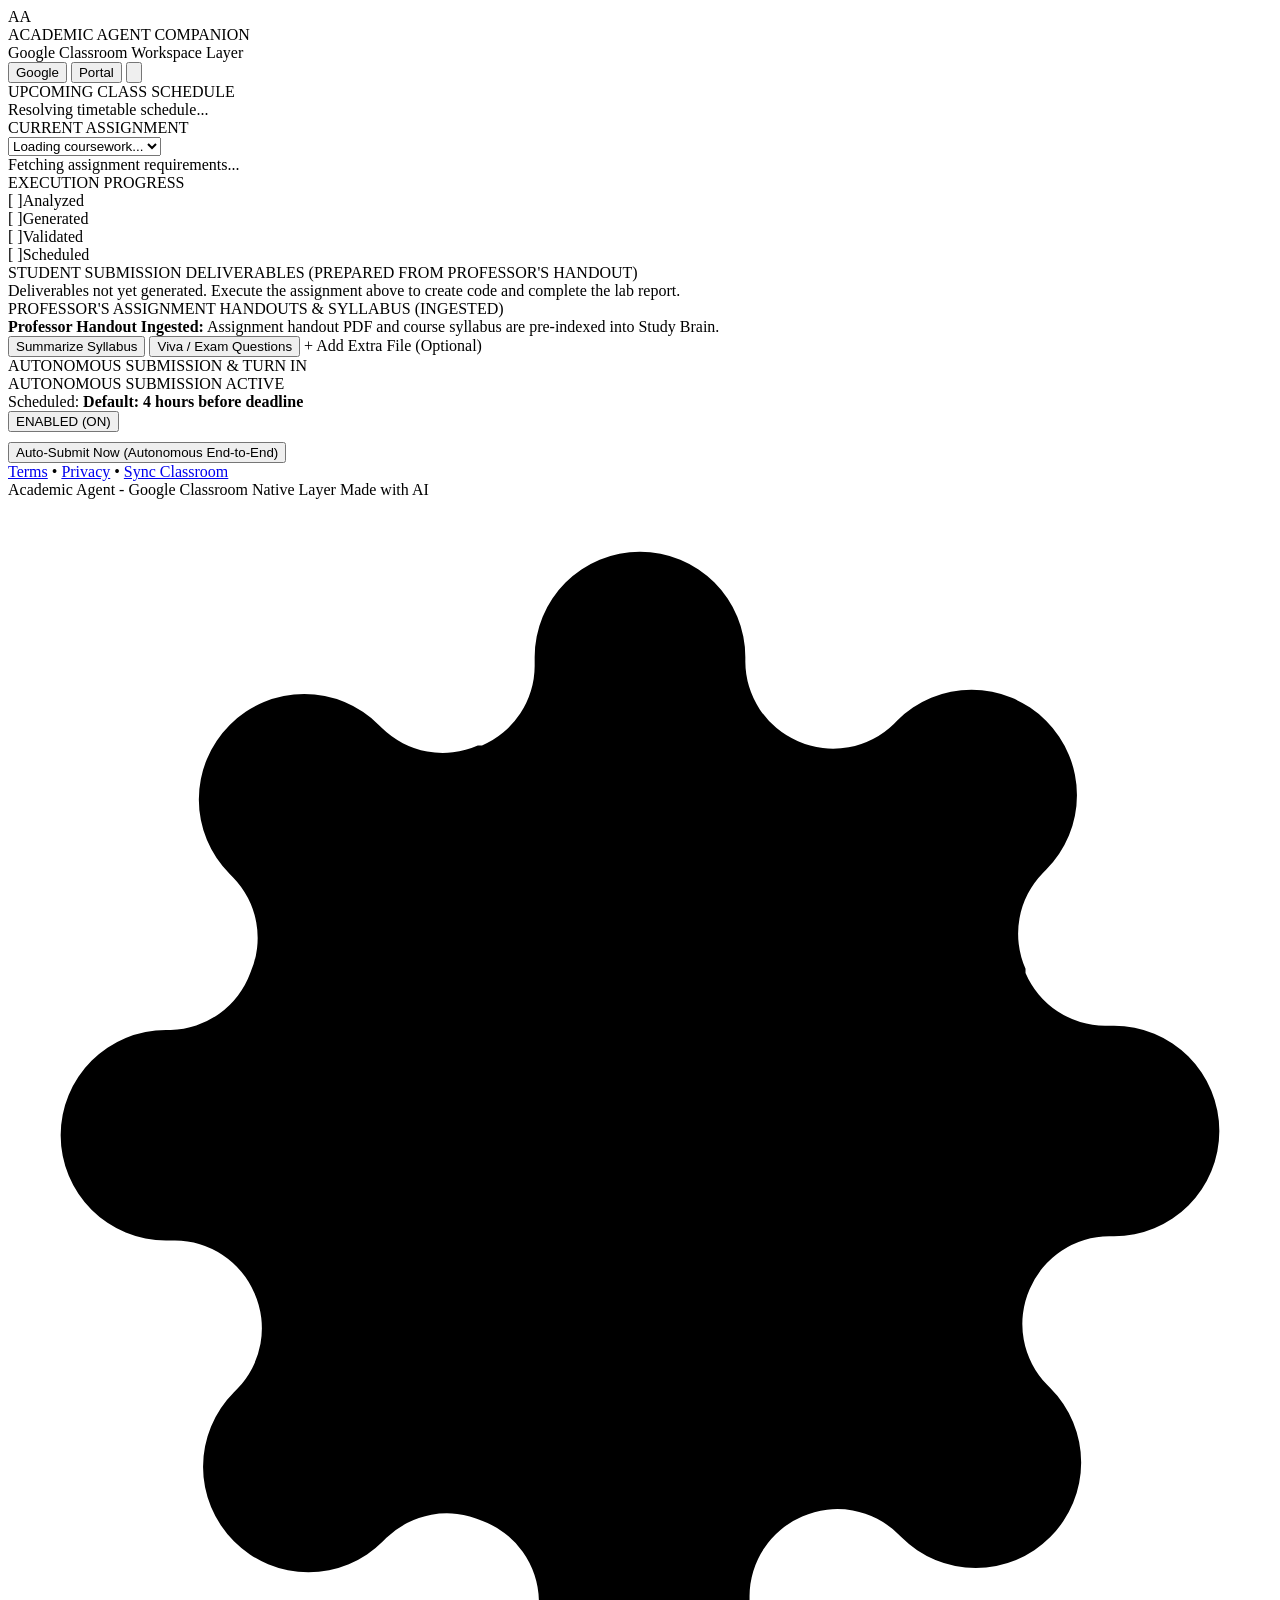
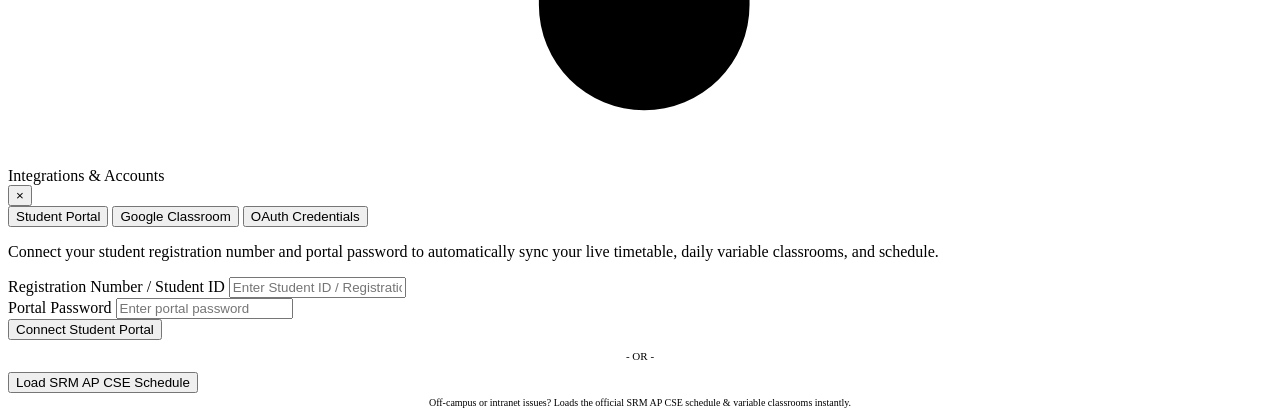
==== commit cd9a1084: "style(ui): enforce strict minimal engineering aesthetic across companion UI - Eliminate all linear a" ====
--- a/frontend/index.html
+++ b/frontend/index.html
@@ -21,7 +21,7 @@
             <span>ACADEMIC AGENT</span>
             <span class="brand-badge">COMPANION</span>
           </div>
-          <span class="brand-sub">Google Classroom AI Layer</span>
+          <span class="brand-sub">Google Classroom Workspace Layer</span>
         </div>
       </div>
 
@@ -38,9 +38,12 @@
           <span class="chip-text">Portal</span>
         </button>
 
-        <button class="icon-btn" id="btn-settings" title="Settings & Integrations" data-action="openModal"
+        <button class="icon-btn" id="btn-settings" title="Settings &amp; Integrations" data-action="openModal"
           data-modal="settings-modal" onclick="openModal('settings-modal')" aria-label="Settings">
-          ⚙️
+          <svg class="svg-icon" viewBox="0 0 24 24">
+            <circle cx="12" cy="12" r="3"></circle>
+            <path d="M19.4 15a1.65 1.65 0 0 0 .33 1.82l.06.06a2 2 0 0 1 0 2.83 2 2 0 0 1-2.83 0l-.06-.06a1.65 1.65 0 0 0-1.82-.33 1.65 1.65 0 0 0-1 1.51V21a2 2 0 0 1-2 2 2 2 0 0 1-2-2v-.09A1.65 1.65 0 0 0 9 19.4a1.65 1.65 0 0 0-1.82.33l-.06.06a2 2 0 0 1-2.83 0 2 2 0 0 1 0-2.83l.06-.06a1.65 1.65 0 0 0 .33-1.82 1.65 1.65 0 0 0-1.51-1H3a2 2 0 0 1-2-2 2 2 0 0 1 2-2h.09A1.65 1.65 0 0 0 4.6 9a1.65 1.65 0 0 0-.33-1.82l-.06-.06a2 2 0 0 1 0-2.83 2 2 0 0 1 2.83 0l.06.06a1.65 1.65 0 0 0 1.82.33H9a1.65 1.65 0 0 0 1-1.51V3a2 2 0 0 1 2-2 2 2 0 0 1 2 2v.09a1.65 1.65 0 0 0 1 1.51 1.65 1.65 0 0 0 1.82-.33l.06-.06a2 2 0 0 1 2.83 0 2 2 0 0 1 0 2.83l-.06.06a1.65 1.65 0 0 0-.33 1.82V9a1.65 1.65 0 0 0 1.51 1H21a2 2 0 0 1 2 2 2 2 0 0 1-2 2h-.09a1.65 1.65 0 0 0-1.51 1z"></path>
+          </svg>
         </button>
       </div>
     </header>
@@ -49,17 +52,20 @@
     <div id="connection-banner-container" style="display: none; margin: 8px 0; flex-direction: column; gap: 8px;">
       <div class="connection-alert-card" id="banner-google-needed" style="display: none;">
         <div class="cac-header">
-          <span class="cac-icon">📚</span>
+          <span class="cac-icon">
+            <svg class="svg-icon" viewBox="0 0 24 24" style="stroke: var(--warning);">
+              <path d="M4 19.5A2.5 2.5 0 0 1 6.5 17H20"></path>
+              <path d="M6.5 2H20v20H6.5A2.5 2.5 0 0 1 4 19.5v-15A2.5 2.5 0 0 1 6.5 2z"></path>
+            </svg>
+          </span>
           <div class="cac-text">
             <span class="cac-title">Google Classroom Disconnected</span>
-            <span class="cac-sub">Sign in with Google to sync assignments, or use 1-click quick connect.</span>
+            <span class="cac-sub">Sign in with Google to sync courses and coursework.</span>
           </div>
         </div>
         <div class="cac-actions">
           <button class="btn btn-primary btn-sm" id="banner-btn-google-oauth" data-action="launchGoogleOAuth"
-            onclick="AddonApp.launchGoogleOAuth()">🔗 Sign in with Google</button>
-          <button class="btn btn-secondary btn-sm" id="banner-btn-google-quick" data-action="quickConnectGoogle"
-            onclick="AddonApp.quickConnectGoogle()">⚡ Quick Connect</button>
+            onclick="AddonApp.launchGoogleOAuth()">Sign in with Google</button>
           <button class="btn btn-secondary btn-sm" id="banner-btn-google-setup" data-action="openSettingsTab"
             data-tab="google" onclick="AddonApp.openSettingsTab('google')">Setup / Token</button>
         </div>
@@ -67,7 +73,16 @@
 
       <div class="connection-alert-card" id="banner-portal-needed" style="display: none;">
         <div class="cac-header">
-          <span class="cac-icon">🏛️</span>
+          <span class="cac-icon">
+            <svg class="svg-icon" viewBox="0 0 24 24" style="stroke: var(--warning);">
+              <path d="M3 21h18"></path>
+              <path d="M5 21V9"></path>
+              <path d="M19 21V9"></path>
+              <path d="M9 21V9"></path>
+              <path d="M15 21V9"></path>
+              <path d="M2 9l10-6 10 6"></path>
+            </svg>
+          </span>
           <div class="cac-text">
             <span class="cac-title">Student Portal Disconnected</span>
             <span class="cac-sub">Connect your registration number or load the SRM AP schedule.</span>
@@ -77,11 +92,10 @@
           <button class="btn btn-primary btn-sm" id="banner-btn-portal-setup" data-action="openSettingsTab"
             data-tab="portal" onclick="AddonApp.openSettingsTab('portal')">Connect Student ID</button>
           <button class="btn btn-secondary btn-sm" id="banner-btn-portal-quick" data-action="quickConnectERP"
-            onclick="AddonApp.quickConnectERP()">⚡ 1-Click Schedule</button>
+            onclick="AddonApp.quickConnectERP()">Load SRM AP Schedule</button>
         </div>
       </div>
     </div>
-
 
     <!-- ── Section 1: Next Class Widget (Real Timetable & Room) ───────────── -->
     <section class="addon-section" id="section-next-class">
@@ -116,10 +130,10 @@
       <div class="section-label">EXECUTION PROGRESS</div>
       <div id="progress-tracker-box">
         <div class="progress-stepper">
-          <div class="step-item"><span class="step-icon">○</span><span class="step-label">Analyzed</span></div>
-          <div class="step-item"><span class="step-icon">○</span><span class="step-label">Generated</span></div>
-          <div class="step-item"><span class="step-icon">○</span><span class="step-label">Validated</span></div>
-          <div class="step-item"><span class="step-icon">○</span><span class="step-label">Scheduled</span></div>
+          <div class="step-item"><span class="step-icon">[ ]</span><span class="step-label">Analyzed</span></div>
+          <div class="step-item"><span class="step-icon">[ ]</span><span class="step-label">Generated</span></div>
+          <div class="step-item"><span class="step-icon">[ ]</span><span class="step-label">Validated</span></div>
+          <div class="step-item"><span class="step-icon">[ ]</span><span class="step-label">Scheduled</span></div>
         </div>
       </div>
     </section>
@@ -129,8 +143,7 @@
       <div class="section-label">STUDENT SUBMISSION DELIVERABLES (PREPARED FROM PROFESSOR'S HANDOUT)</div>
       <div id="deliverables-box">
         <div class="empty-compact">
-          <span>Deliverables not yet generated. Execute the assignment above to create code and complete the lab
-            report.</span>
+          <span>Deliverables not yet generated. Execute the assignment above to create code and complete the lab report.</span>
         </div>
       </div>
     </section>
@@ -141,23 +154,22 @@
 
       <div id="course-ingested-materials" class="course-ingested-materials">
         <div class="ingested-notice-card">
-          <span>✓ <b>Professor's Handout Ingested:</b> Assignment handout PDF and course syllabus are pre-indexed into
-            Study Brain.</span>
+          <span><b>Professor Handout Ingested:</b> Assignment handout PDF and course syllabus are pre-indexed into Study Brain.</span>
         </div>
       </div>
 
       <div class="material-actions-bar">
         <button class="btn btn-secondary btn-sm" id="btn-summarize-material"
           onclick="AddonApp.queryMaterial('summary')">
-          📖 Summarize Syllabus
+          Summarize Syllabus
         </button>
         <button class="btn btn-secondary btn-sm" id="btn-questions-material"
           onclick="AddonApp.queryMaterial('questions')">
-          ❓ Viva / Exam Questions
+          Viva / Exam Questions
         </button>
         <label class="btn btn-secondary btn-sm btn-upload-label"
           title="Classroom PDFs are automatically pre-ingested. Use this only to add supplementary documents.">
-          <span>📎 + Add Extra File (Optional)</span>
+          <span>+ Add Extra File (Optional)</span>
           <input type="file" id="material-file-upload" accept=".pdf,.docx,.txt,.md" style="display: none;"
             onchange="AddonApp.handleMaterialUpload(this)">
         </label>
@@ -173,7 +185,7 @@
         <div class="auto-box">
           <div class="auto-row">
             <div>
-              <div class="auto-title">⚡ AUTO-SUBMIT ACTIVE</div>
+              <div class="auto-title">AUTONOMOUS SUBMISSION ACTIVE</div>
               <div class="auto-sub">Scheduled: <b>Default: 4 hours before deadline</b></div>
             </div>
             <button class="btn btn-sm btn-success" id="btn-toggle-auto" data-action="toggleAutoSubmit"
@@ -184,7 +196,7 @@
           <div style="display: flex; gap: 8px; margin-top: 10px;">
             <button class="btn btn-primary btn-sm btn-block" id="btn-submit-now" data-action="submitNow"
               onclick="AddonApp.submitNow()">
-              ⚡ Auto-Submit Now (Autonomous End-to-End)
+              Auto-Submit Now (Autonomous End-to-End)
             </button>
           </div>
         </div>
@@ -201,7 +213,10 @@
         <a href="javascript:void(0)" id="link-sync-classroom" data-action="syncClassroom"
           onclick="AddonApp.syncClassroom()">Sync Classroom</a>
       </div>
-      <div class="footer-copy">Academic Agent • Google Classroom Native Layer</div>
+      <div class="footer-copy">
+        Academic Agent - Google Classroom Native Layer
+        <span class="made-with-ai-badge">Made with AI</span>
+      </div>
     </footer>
 
   </div>
@@ -211,7 +226,11 @@
     <div class="modal-card">
       <div class="modal-header">
         <div class="modal-title">
-          <span>⚙️ Integrations &amp; Accounts</span>
+          <svg class="svg-icon" viewBox="0 0 24 24">
+            <circle cx="12" cy="12" r="3"></circle>
+            <path d="M19.4 15a1.65 1.65 0 0 0 .33 1.82l.06.06a2 2 0 0 1 0 2.83 2 2 0 0 1-2.83 0l-.06-.06a1.65 1.65 0 0 0-1.82-.33 1.65 1.65 0 0 0-1 1.51V21a2 2 0 0 1-2 2 2 2 0 0 1-2-2v-.09A1.65 1.65 0 0 0 9 19.4a1.65 1.65 0 0 0-1.82.33l-.06.06a2 2 0 0 1-2.83 0 2 2 0 0 1 0-2.83l.06-.06a1.65 1.65 0 0 0 .33-1.82 1.65 1.65 0 0 0-1.51-1H3a2 2 0 0 1-2-2 2 2 0 0 1 2-2h.09A1.65 1.65 0 0 0 4.6 9a1.65 1.65 0 0 0-.33-1.82l-.06-.06a2 2 0 0 1 0-2.83 2 2 0 0 1 2.83 0l.06.06a1.65 1.65 0 0 0 1.82.33H9a1.65 1.65 0 0 0 1-1.51V3a2 2 0 0 1 2-2 2 2 0 0 1 2 2v.09a1.65 1.65 0 0 0 1 1.51 1.65 1.65 0 0 0 1.82-.33l.06-.06a2 2 0 0 1 2.83 0 2 2 0 0 1 0 2.83l-.06.06a1.65 1.65 0 0 0-.33 1.82V9a1.65 1.65 0 0 0 1.51 1H21a2 2 0 0 1 2 2 2 2 0 0 1-2 2h-.09a1.65 1.65 0 0 0-1.51 1z"></path>
+          </svg>
+          <span>Integrations &amp; Accounts</span>
         </div>
         <button class="modal-close" id="btn-close-settings-modal" data-action="closeModal" data-modal="settings-modal"
           onclick="closeModal('settings-modal')" aria-label="Close modal">&times;</button>
@@ -221,15 +240,15 @@
       <div class="modal-tabs">
         <button class="modal-tab active" id="tab-btn-portal" data-action="switchModalTab" data-tab="portal"
           onclick="AddonApp.switchModalTab('portal')">
-          🏛️ Student Portal
+          Student Portal
         </button>
         <button class="modal-tab" id="tab-btn-google" data-action="switchModalTab" data-tab="google"
           onclick="AddonApp.switchModalTab('google')">
-          📚 Google Classroom
+          Google Classroom
         </button>
         <button class="modal-tab" id="tab-btn-config" data-action="switchModalTab" data-tab="config"
           onclick="AddonApp.switchModalTab('config')">
-          🔑 OAuth Credentials
+          OAuth Credentials
         </button>
       </div>
 
@@ -259,7 +278,7 @@
               </div>
               <div class="isc-actions">
                 <button class="btn btn-secondary btn-sm" id="btn-erp-refresh" data-action="refreshERP"
-                  onclick="AddonApp.refreshERP()">↻ Refresh Timetable</button>
+                  onclick="AddonApp.refreshERP()">Refresh Timetable</button>
                 <button class="btn btn-danger btn-sm" id="btn-erp-disconnect" data-action="disconnectERP"
                   onclick="AddonApp.disconnectERP()">Disconnect Portal</button>
               </div>
@@ -292,7 +311,7 @@
 
             <button class="btn btn-secondary btn-block" id="btn-erp-quick" data-action="quickConnectERP"
               onclick="AddonApp.quickConnectERP()">
-              ⚡ 1-Click Load SRM AP CSE Schedule
+              Load SRM AP CSE Schedule
             </button>
             <span
               style="font-size: 10px; color: var(--text-muted); display: block; margin-top: 4px; text-align: center;">
@@ -317,7 +336,7 @@
               </div>
               <div class="isc-actions">
                 <button class="btn btn-secondary btn-sm" id="btn-google-sync" data-action="syncClassroom"
-                  onclick="AddonApp.syncClassroom()">↻ Sync Coursework</button>
+                  onclick="AddonApp.syncClassroom()">Sync Coursework</button>
                 <button class="btn btn-danger btn-sm" id="btn-google-disconnect" data-action="disconnectGoogle"
                   onclick="AddonApp.disconnectGoogle()">Disconnect Google</button>
               </div>
@@ -332,9 +351,8 @@
 
             <button class="btn btn-primary btn-block" id="btn-google-oauth-login" data-action="launchGoogleOAuth"
               onclick="AddonApp.launchGoogleOAuth()">
-              <span>🔗 Sign In with Google (OAuth)</span>
+              <span>Sign In with Google (OAuth)</span>
             </button>
-
 
             <!-- Direct Token Section -->
             <div style="margin-top: 14px; padding-top: 10px; border-top: 1px solid var(--border-subtle);">
@@ -350,7 +368,7 @@
 
             <!-- Setup & Troubleshooting Guide -->
             <div class="setup-guide-box">
-              <b style="color: var(--text-primary); display: block; margin-bottom: 4px;">🛠️ Google Cloud OAuth Setup
+              <b style="color: var(--text-primary); display: block; margin-bottom: 4px;">Google Cloud OAuth Setup
                 Guide</b>
               If you see <code>redirect_uri_mismatch</code> or <code>access_denied</code> when signing in:
               <ol>
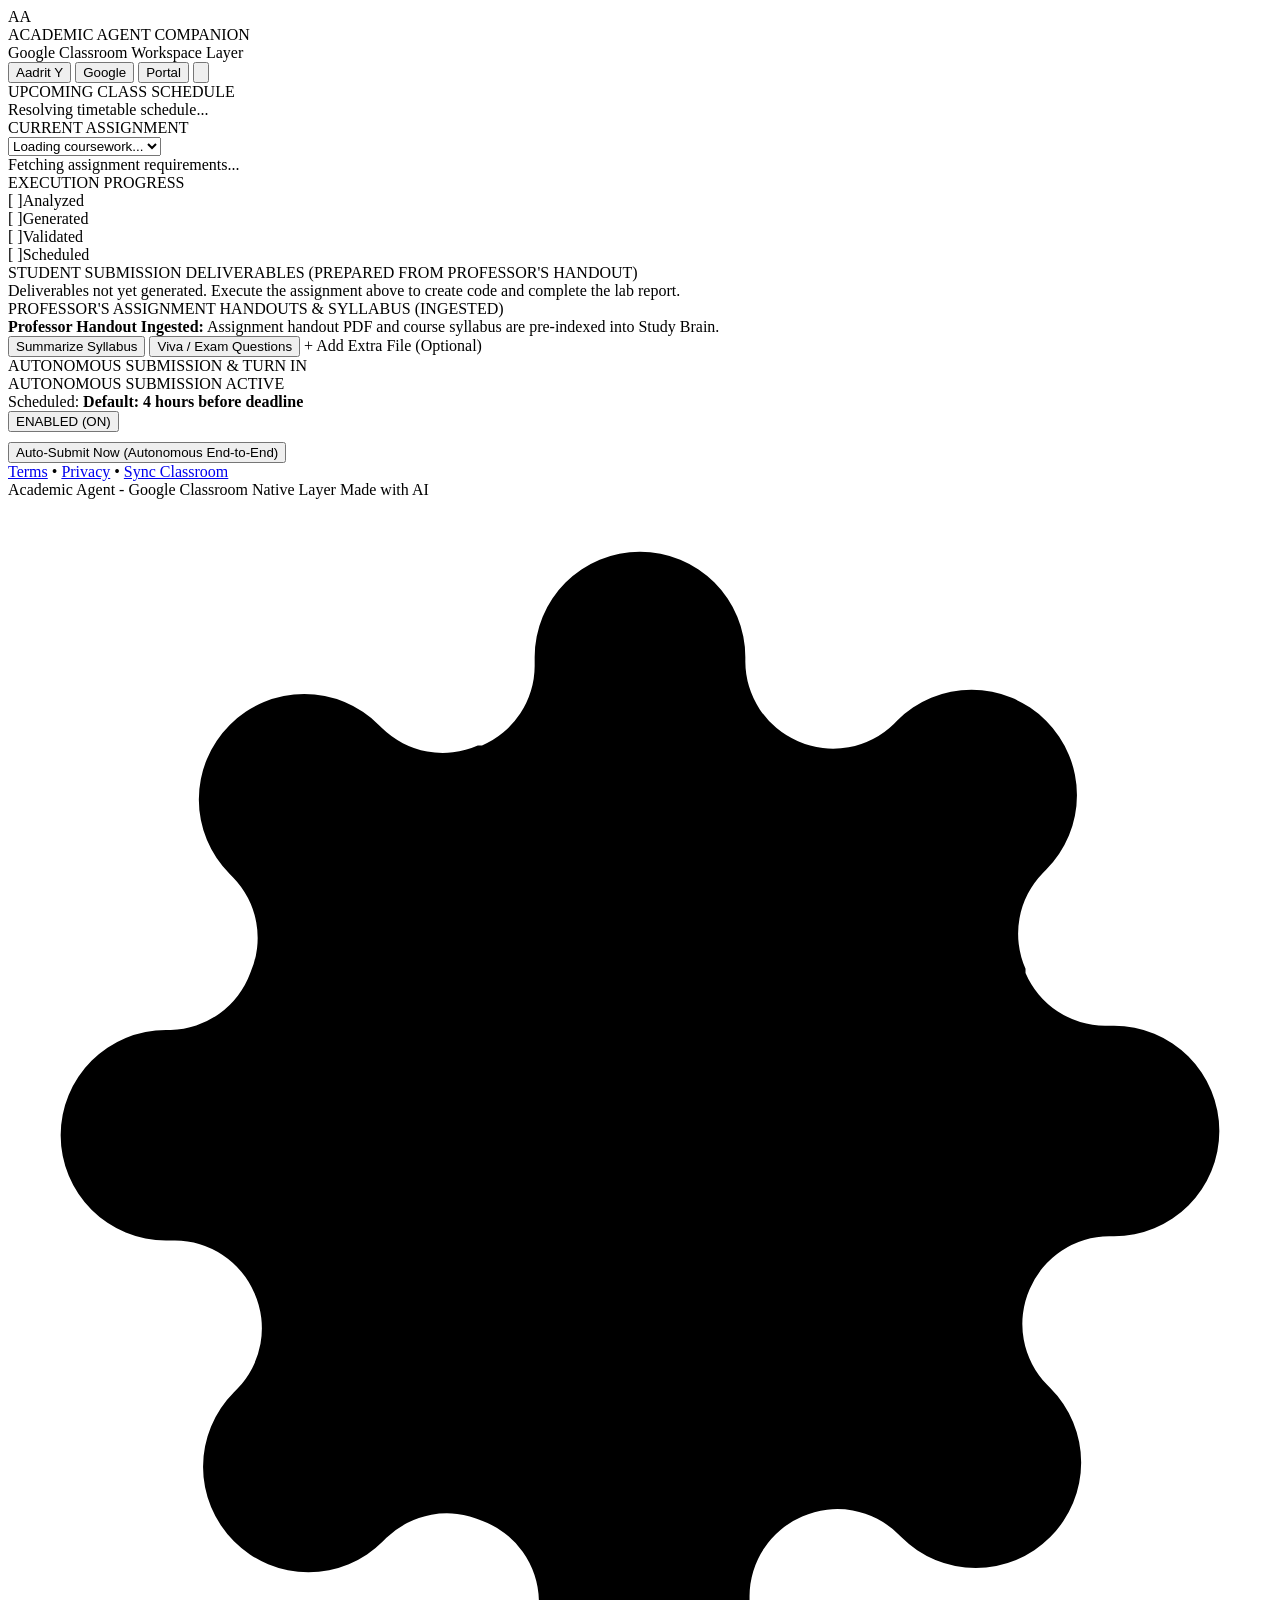
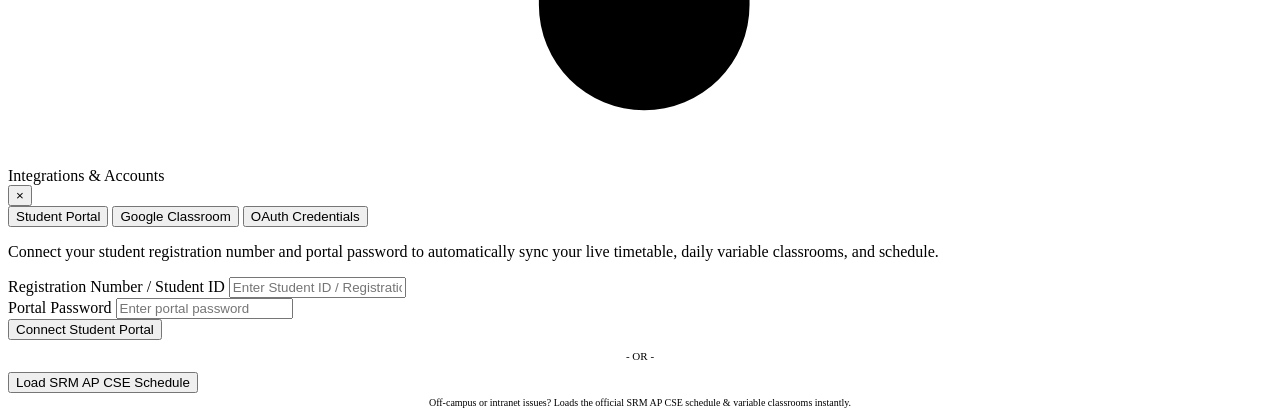
==== commit 11b94235: "feat: auto-authenticate showcase demo account aadrit_y@srmap.edu.in seamlessly across companion and " ====
--- a/frontend/index.html
+++ b/frontend/index.html
@@ -26,6 +26,12 @@
       </div>
 
       <div class="header-status">
+        <button class="status-chip connected" id="addon-user-chip" title="Active Account: Aadrit Y (aadrit_y@srmap.edu.in)"
+          data-action="openSettingsTab" data-tab="portal" onclick="AddonApp.openSettingsTab('portal')">
+          <span class="chip-dot"></span>
+          <span class="chip-text" id="account-display-name">Aadrit Y</span>
+        </button>
+
         <button class="status-chip disconnected" id="addon-google-chip" title="Google Classroom Connection Status"
           data-action="openSettingsTab" data-tab="google" onclick="AddonApp.openSettingsTab('google')">
           <span class="chip-dot"></span>
@@ -42,7 +48,9 @@
           data-modal="settings-modal" onclick="openModal('settings-modal')" aria-label="Settings">
           <svg class="svg-icon" viewBox="0 0 24 24">
             <circle cx="12" cy="12" r="3"></circle>
-            <path d="M19.4 15a1.65 1.65 0 0 0 .33 1.82l.06.06a2 2 0 0 1 0 2.83 2 2 0 0 1-2.83 0l-.06-.06a1.65 1.65 0 0 0-1.82-.33 1.65 1.65 0 0 0-1 1.51V21a2 2 0 0 1-2 2 2 2 0 0 1-2-2v-.09A1.65 1.65 0 0 0 9 19.4a1.65 1.65 0 0 0-1.82.33l-.06.06a2 2 0 0 1-2.83 0 2 2 0 0 1 0-2.83l.06-.06a1.65 1.65 0 0 0 .33-1.82 1.65 1.65 0 0 0-1.51-1H3a2 2 0 0 1-2-2 2 2 0 0 1 2-2h.09A1.65 1.65 0 0 0 4.6 9a1.65 1.65 0 0 0-.33-1.82l-.06-.06a2 2 0 0 1 0-2.83 2 2 0 0 1 2.83 0l.06.06a1.65 1.65 0 0 0 1.82.33H9a1.65 1.65 0 0 0 1-1.51V3a2 2 0 0 1 2-2 2 2 0 0 1 2 2v.09a1.65 1.65 0 0 0 1 1.51 1.65 1.65 0 0 0 1.82-.33l.06-.06a2 2 0 0 1 2.83 0 2 2 0 0 1 0 2.83l-.06.06a1.65 1.65 0 0 0-.33 1.82V9a1.65 1.65 0 0 0 1.51 1H21a2 2 0 0 1 2 2 2 2 0 0 1-2 2h-.09a1.65 1.65 0 0 0-1.51 1z"></path>
+            <path
+              d="M19.4 15a1.65 1.65 0 0 0 .33 1.82l.06.06a2 2 0 0 1 0 2.83 2 2 0 0 1-2.83 0l-.06-.06a1.65 1.65 0 0 0-1.82-.33 1.65 1.65 0 0 0-1 1.51V21a2 2 0 0 1-2 2 2 2 0 0 1-2-2v-.09A1.65 1.65 0 0 0 9 19.4a1.65 1.65 0 0 0-1.82.33l-.06.06a2 2 0 0 1-2.83 0 2 2 0 0 1 0-2.83l.06-.06a1.65 1.65 0 0 0 .33-1.82 1.65 1.65 0 0 0-1.51-1H3a2 2 0 0 1-2-2 2 2 0 0 1 2-2h.09A1.65 1.65 0 0 0 4.6 9a1.65 1.65 0 0 0-.33-1.82l-.06-.06a2 2 0 0 1 0-2.83 2 2 0 0 1 2.83 0l.06.06a1.65 1.65 0 0 0 1.82.33H9a1.65 1.65 0 0 0 1-1.51V3a2 2 0 0 1 2-2 2 2 0 0 1 2 2v.09a1.65 1.65 0 0 0 1 1.51 1.65 1.65 0 0 0 1.82-.33l.06-.06a2 2 0 0 1 2.83 0 2 2 0 0 1 0 2.83l-.06.06a1.65 1.65 0 0 0-.33 1.82V9a1.65 1.65 0 0 0 1.51 1H21a2 2 0 0 1 2 2 2 2 0 0 1-2 2h-.09a1.65 1.65 0 0 0-1.51 1z">
+            </path>
           </svg>
         </button>
       </div>
@@ -143,7 +151,8 @@
       <div class="section-label">STUDENT SUBMISSION DELIVERABLES (PREPARED FROM PROFESSOR'S HANDOUT)</div>
       <div id="deliverables-box">
         <div class="empty-compact">
-          <span>Deliverables not yet generated. Execute the assignment above to create code and complete the lab report.</span>
+          <span>Deliverables not yet generated. Execute the assignment above to create code and complete the lab
+            report.</span>
         </div>
       </div>
     </section>
@@ -154,7 +163,8 @@
 
       <div id="course-ingested-materials" class="course-ingested-materials">
         <div class="ingested-notice-card">
-          <span><b>Professor Handout Ingested:</b> Assignment handout PDF and course syllabus are pre-indexed into Study Brain.</span>
+          <span><b>Professor Handout Ingested:</b> Assignment handout PDF and course syllabus are pre-indexed into Study
+            Brain.</span>
         </div>
       </div>
 
@@ -228,7 +238,9 @@
         <div class="modal-title">
           <svg class="svg-icon" viewBox="0 0 24 24">
             <circle cx="12" cy="12" r="3"></circle>
-            <path d="M19.4 15a1.65 1.65 0 0 0 .33 1.82l.06.06a2 2 0 0 1 0 2.83 2 2 0 0 1-2.83 0l-.06-.06a1.65 1.65 0 0 0-1.82-.33 1.65 1.65 0 0 0-1 1.51V21a2 2 0 0 1-2 2 2 2 0 0 1-2-2v-.09A1.65 1.65 0 0 0 9 19.4a1.65 1.65 0 0 0-1.82.33l-.06.06a2 2 0 0 1-2.83 0 2 2 0 0 1 0-2.83l.06-.06a1.65 1.65 0 0 0 .33-1.82 1.65 1.65 0 0 0-1.51-1H3a2 2 0 0 1-2-2 2 2 0 0 1 2-2h.09A1.65 1.65 0 0 0 4.6 9a1.65 1.65 0 0 0-.33-1.82l-.06-.06a2 2 0 0 1 0-2.83 2 2 0 0 1 2.83 0l.06.06a1.65 1.65 0 0 0 1.82.33H9a1.65 1.65 0 0 0 1-1.51V3a2 2 0 0 1 2-2 2 2 0 0 1 2 2v.09a1.65 1.65 0 0 0 1 1.51 1.65 1.65 0 0 0 1.82-.33l.06-.06a2 2 0 0 1 2.83 0 2 2 0 0 1 0 2.83l-.06.06a1.65 1.65 0 0 0-.33 1.82V9a1.65 1.65 0 0 0 1.51 1H21a2 2 0 0 1 2 2 2 2 0 0 1-2 2h-.09a1.65 1.65 0 0 0-1.51 1z"></path>
+            <path
+              d="M19.4 15a1.65 1.65 0 0 0 .33 1.82l.06.06a2 2 0 0 1 0 2.83 2 2 0 0 1-2.83 0l-.06-.06a1.65 1.65 0 0 0-1.82-.33 1.65 1.65 0 0 0-1 1.51V21a2 2 0 0 1-2 2 2 2 0 0 1-2-2v-.09A1.65 1.65 0 0 0 9 19.4a1.65 1.65 0 0 0-1.82.33l-.06.06a2 2 0 0 1-2.83 0 2 2 0 0 1 0-2.83l.06-.06a1.65 1.65 0 0 0 .33-1.82 1.65 1.65 0 0 0-1.51-1H3a2 2 0 0 1-2-2 2 2 0 0 1 2-2h.09A1.65 1.65 0 0 0 4.6 9a1.65 1.65 0 0 0-.33-1.82l-.06-.06a2 2 0 0 1 0-2.83 2 2 0 0 1 2.83 0l.06.06a1.65 1.65 0 0 0 1.82.33H9a1.65 1.65 0 0 0 1-1.51V3a2 2 0 0 1 2-2 2 2 0 0 1 2 2v.09a1.65 1.65 0 0 0 1 1.51 1.65 1.65 0 0 0 1.82-.33l.06-.06a2 2 0 0 1 2.83 0 2 2 0 0 1 0 2.83l-.06.06a1.65 1.65 0 0 0-.33 1.82V9a1.65 1.65 0 0 0 1.51 1H21a2 2 0 0 1 2 2 2 2 0 0 1-2 2h-.09a1.65 1.65 0 0 0-1.51 1z">
+            </path>
           </svg>
           <span>Integrations &amp; Accounts</span>
         </div>
